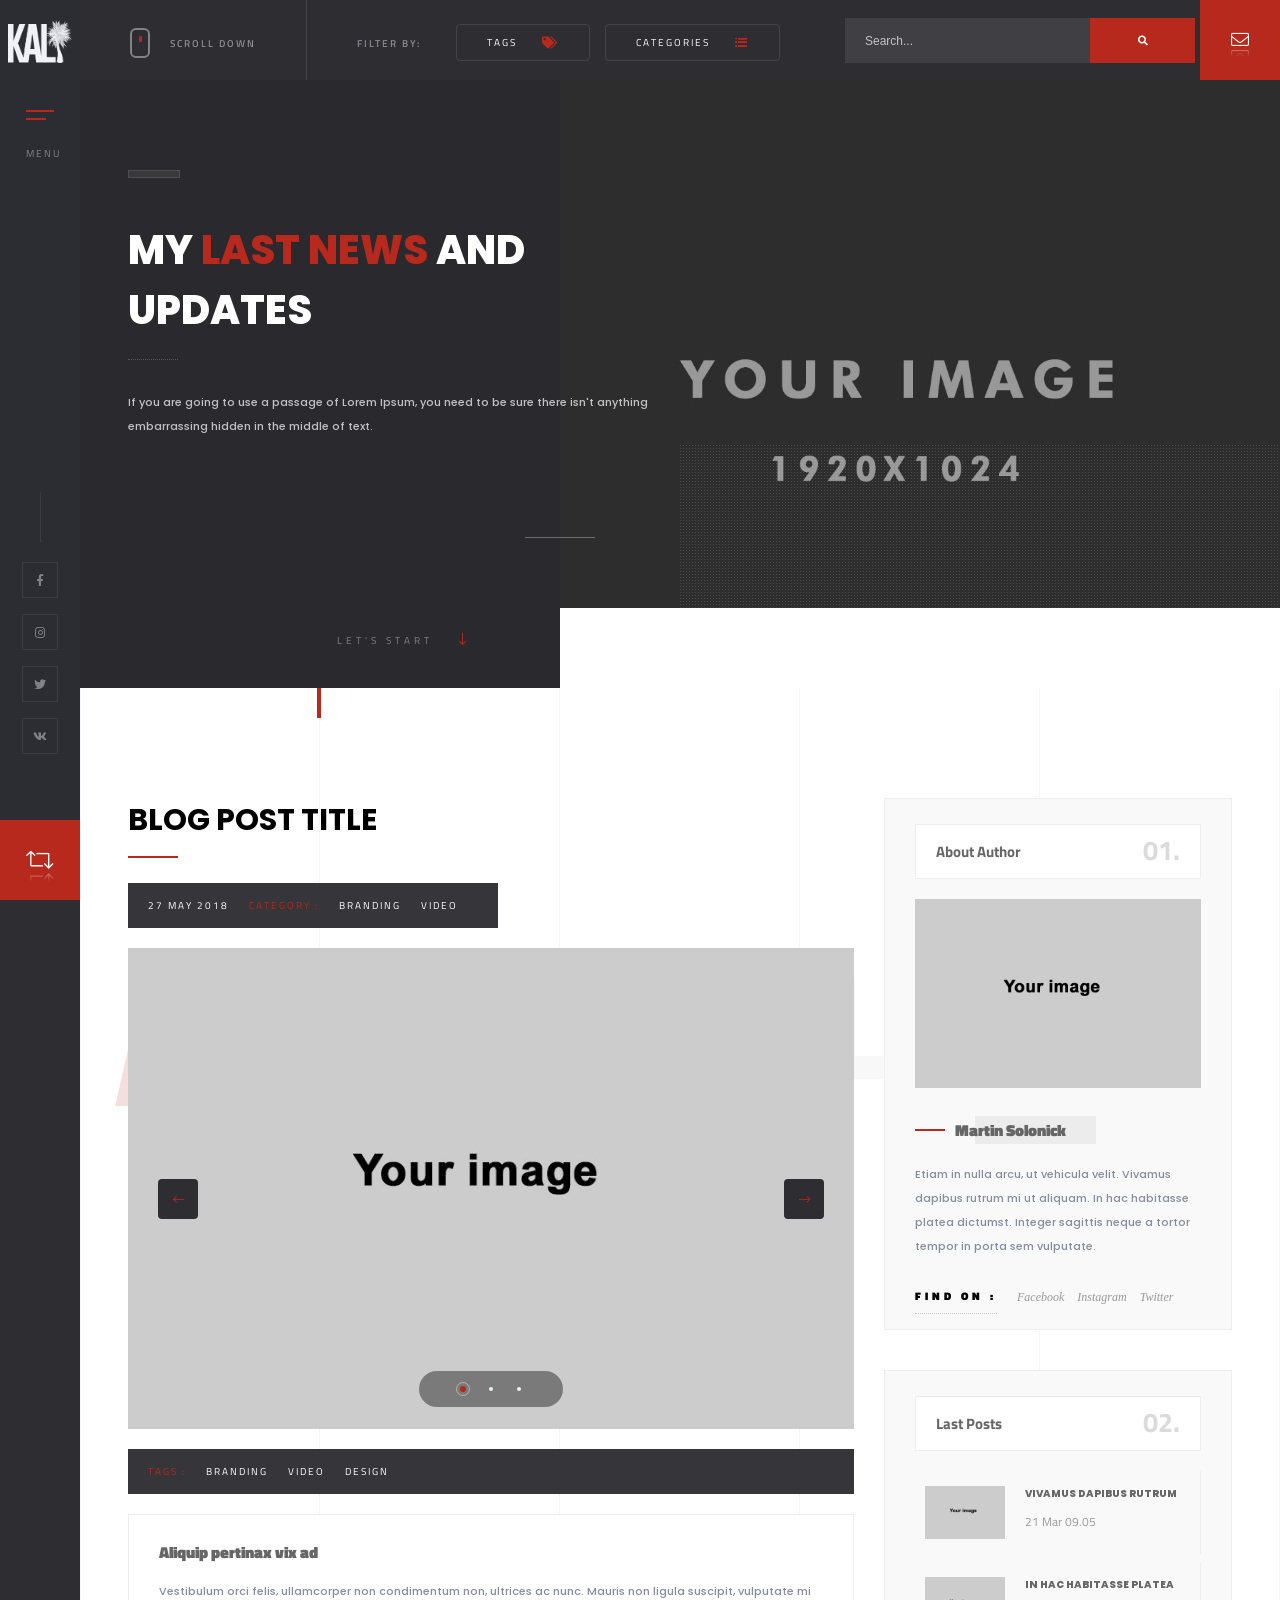
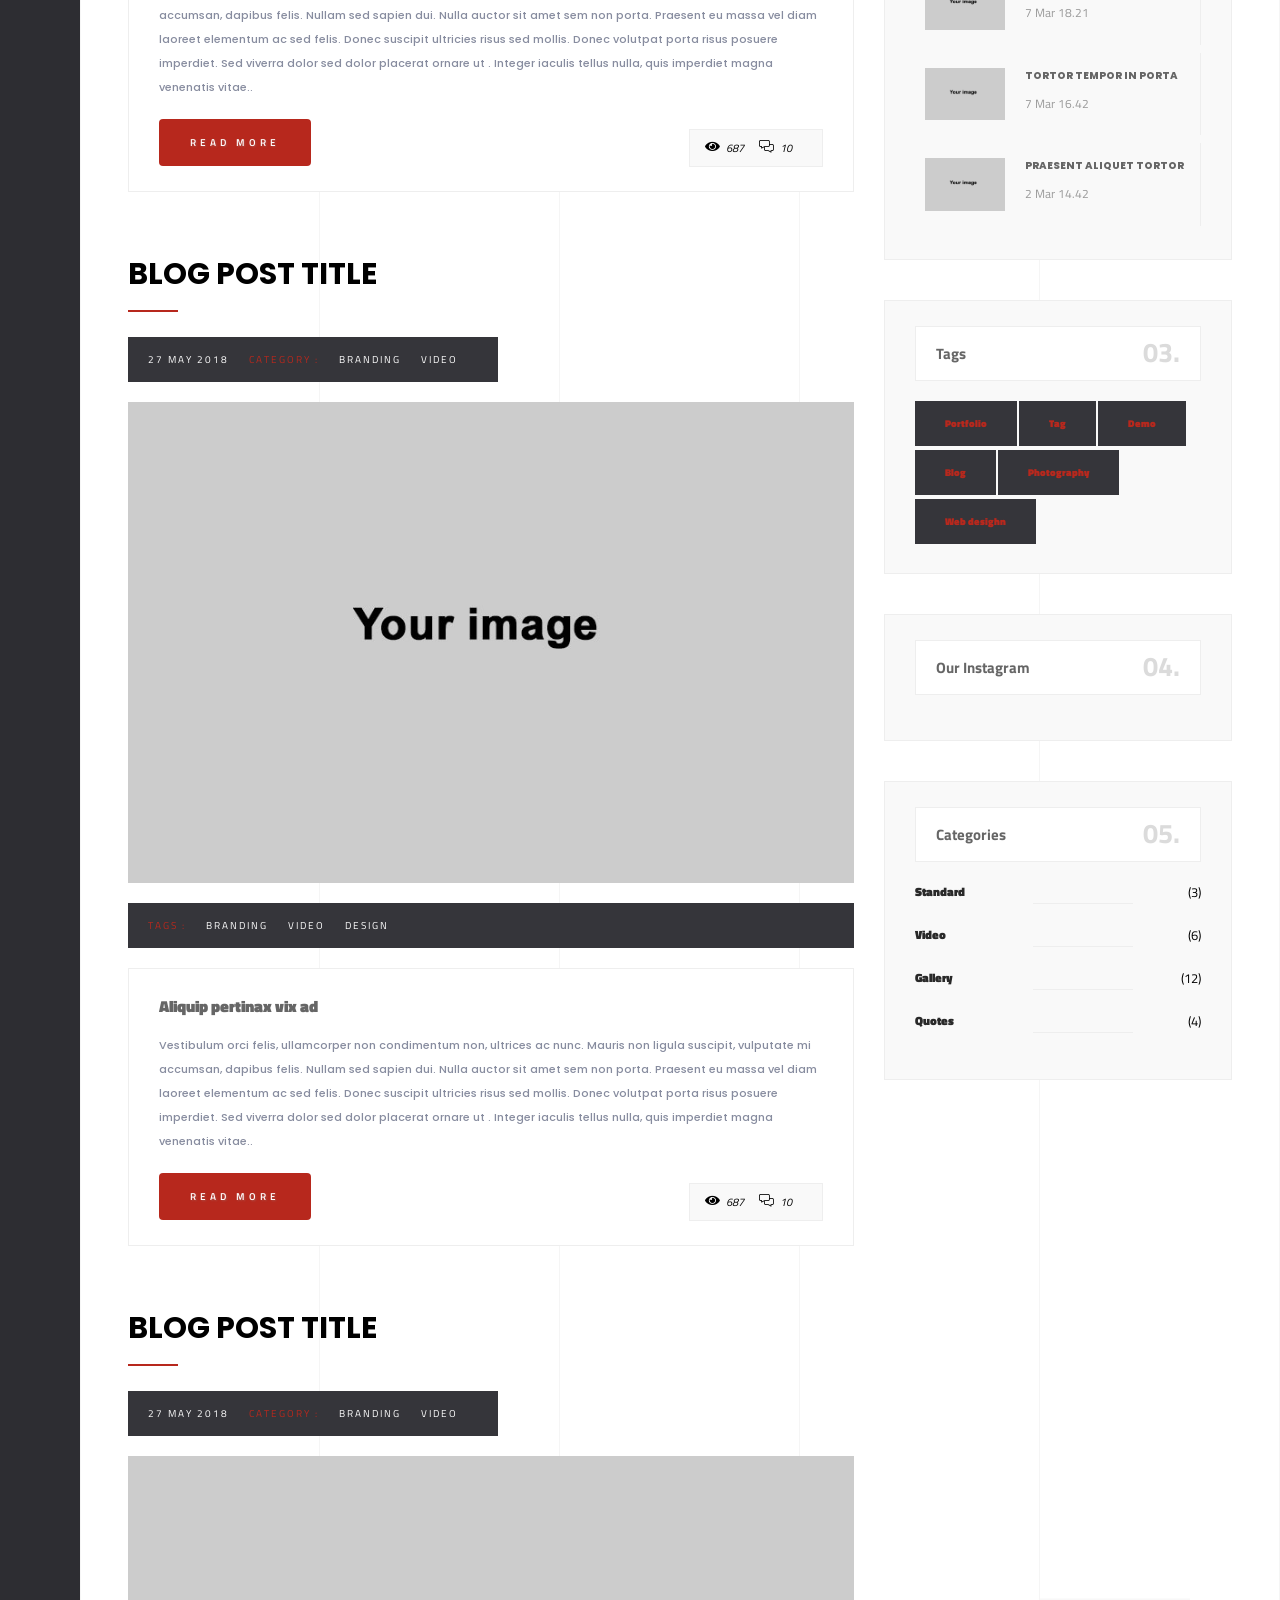
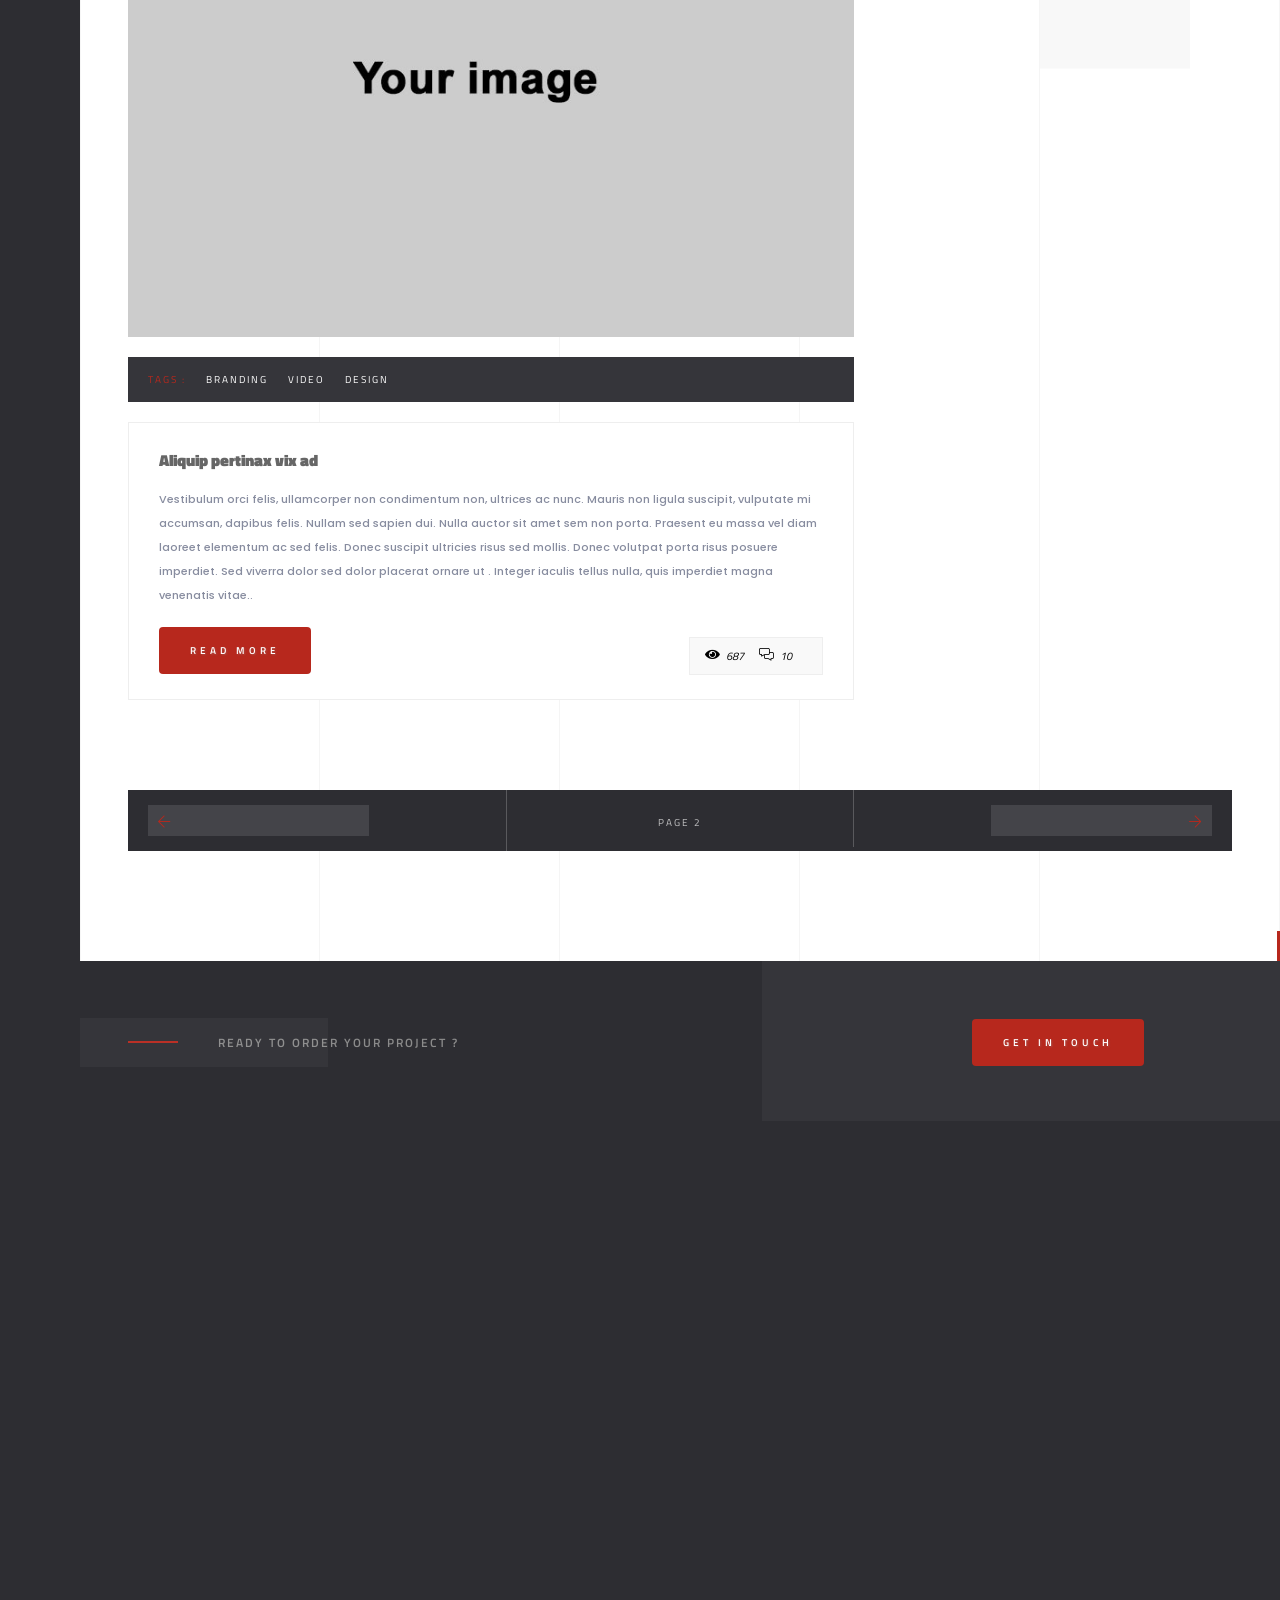
==== blog.html @ 2a806b7c "lets go" ====
<!DOCTYPE HTML>
<html lang="en">
    <head>
        <!--=============== basic  ===============-->
        <meta charset="UTF-8">
        <title>Solonick - Creative Responsive Personal Portfolio</title>
        <meta name="viewport" content="width=device-width, initial-scale=1.0, minimum-scale=1.0, maximum-scale=1.0, user-scalable=no">
        <meta name="robots" content="index, follow"/>
        <meta name="keywords" content=""/>
        <meta name="description" content=""/>
        <!--=============== css  ===============-->
        <link type="text/css" rel="stylesheet" href="css/reset.css">
        <link type="text/css" rel="stylesheet" href="css/plugins.css">
        <link type="text/css" rel="stylesheet" href="css/style.css">
        <link type="text/css" rel="stylesheet" href="css/color.css">
        <!--=============== favicons ===============-->
        <link rel="shortcut icon" href="images/favicon.ico">
    </head>
    <body>
        <!--loader-->
        <div class="loader-wrap">
            <div class="pin"></div>
        </div>
        <!--loader end-->
        <!-- Main  -->
        <div id="main">
            <!-- header-->
            <header class="main-header">
                <a class="logo-holder" href="index.html">
                <img src="images/logo.png"  alt="">
                </a>
                <!-- nav-button-wrap-->
                <div class="nav-button but-hol">
                    <span  class="nos"></span>
                    <span class="ncs"></span>
                    <span class="nbs"></span>
                    <div class="menu-button-text">Menu</div>
                </div>
                <!-- nav-button-wrap end-->
                <div class="header-social">
                    <ul >
                        <li><a href="#" target="_blank"><i class="fab fa-facebook-f"></i></a></li>
                        <li><a href="#" target="_blank"><i class="fab fa-instagram"></i></a></li>
                        <li><a href="#" target="_blank"><i class="fab fa-twitter"></i></a></li>
                        <li><a href="#" target="_blank"><i class="fab fa-vk"></i></a></li>
                    </ul>
                </div>
                <div class="show-share showshare">
                    <i class="fal fa-retweet"></i>
                    <span>Share This</span>
                </div>
            </header>
            <!--  header end -->
            <!--  navigation bar -->
            <div class="nav-overlay">
                <div class="tooltip color-bg">Close Menu</div>
            </div>
            <div class="nav-holder">
                <a class="header-logo" href="index.html"><img src="images/logo2.png" alt=""></a> 
                <div class="nav-title"><span>Menu</span></div>
                <div class="nav-inner-wrap">
                    <nav class="nav-inner sound-nav" id="menu">
                        <ul>
                            <li>
                                <a href="#">Home</a>
                                <!--level 2 -->
                                <ul>
                                    <li><a href="index.html">Half Slider</a></li>
                                    <li><a href="index2.html">Half Image</a></li>
                                    <li><a href="index3.html">Impulse Image</a></li>
                                    <li><a href="index4.html">Fullscreen  Image</a></li>
                                    <li><a href="index5.html">Fullscreen  Slider</a></li>
                                    <li><a href="index6.html">Slideshow</a></li>
                                    <li><a href="index7.html">Fullscreen Carousel</a></li>
                                    <li><a href="index8.html">Video</a></li>
                                </ul>
                                <!--level 2 end -->
                            </li>
                            <li>
                                <a href="#">Portfolio</a>
                                <!--level 2 -->
                                <ul>
                                    <li><a href="portfolio.html">Masonry</a></li>
                                    <li><a href="portfolio2.html">Masonry 2</a></li>
                                    <li><a href="portfolio3.html">Boxed</a></li>
                                    <li><a href="portfolio4.html">Boxed 2 </a></li>
                                    <li><a href="portfolio5.html">Parallax</a></li>
                                    <li><a href="portfolio6.html">Parallax dark</a></li>
                                    <li><a href="portfolio7.html">Music</a></li>
                                    <li><a href="portfolio8.html">List</a></li>
                                    <li>
                                        <a href="#">Single</a>
                                        <!--level 3 -->
                                        <ul>
                                            <li><a href="portfolio-single.html">Carousel</a></li>
                                            <li><a href="portfolio-single2.html">Carousel 2</a></li>
                                            <li><a href="portfolio-single3.html">Gallery</a></li>
                                            <li><a href="portfolio-single4.html">Gallery 2</a></li>
                                            <li><a href="portfolio-single5.html">Slider</a></li>
                                            <li><a href="portfolio-single6.html">Showcase</a></li>
                                            <li><a href="portfolio-single7.html">Fullscreen  Slider</a></li>
                                            <li><a href="portfolio-single8.html">Video</a></li>
                                            <li><a href="portfolio-single9.html">Music Album</a></li>
                                        </ul>
                                        <!--level 3 end -->
                                    </li>
                                </ul>
                                <!--level 2 end -->
                            </li>
                            <li><a href="services.html">Services</a></li>
                            <li><a href="contacts.html">Contacts</a></li>
                            <li><a href="blog.html" >Blog</a></li>
                            <li>
                                <a href="#">Pages</a>
                                <!--level 2 -->
                                <ul>
                                    <li><a href="services2.html">Services 2</a></li>
                                    <li><a href="blog-single.html">Blog single</a></li>
                                    <li><a href="team.html">Team</a></li>
                                    <li><a href="team-single.html">Team Single</a></li>
                                    <li><a href="coming-soon.html">Coming soon</a></li>
                                    <li><a href="404.html">404</a></li>
                                </ul>
                                <!--level 2 end -->
                            </li>
                        </ul>
                    </nav>
                </div>
            </div>
            <!--  navigation bar end -->
            <!--wrapper-->
            <div id="wrapper" class="single-page-wrap">
                <!-- Content-->
                <div class="content">
                    <!-- section-->
                    <section class="parallax-section dark-bg sec-half parallax-sec-half-right" data-scrollax-parent="true">
                        <div class="bg par-elem"  data-bg="images/bg/1.jpg" data-scrollax="properties: { translateY: '30%' }"></div>
                        <div class="overlay"></div>
                        <div class="pattern-bg"></div>
                        <div class="container">
                            <div class="section-title">
                                <h2>My  <span> Last news </span> and <br>Updates </h2>
                                <p> If you are going to use a passage of Lorem Ipsum, you need to be sure there isn't anything embarrassing hidden in the middle of text. </p>
                                <div class="horizonral-subtitle"><span>Journal</span></div>
                            </div>
                        <a href="#sec1" class="custom-scroll-link hero-start-link"><span>Let's Start</span> <i class="fal fa-long-arrow-down"></i></a>
                        </div>
                    </section>
                    <!-- section end-->
                    <div class="single-page-decor"></div>
                    <!-- single-page-fixed-row-->
                    <div class="single-page-fixed-row blog-single-page-fixed-row">
                        <div class="scroll-down-wrap">
                            <div class="mousey">
                                <div class="scroller"></div>
                            </div>
                            <span>Scroll Down</span>
                        </div>
                        <!-- filter  -->
                        <div class="blog-filters">
                            <span>Filter by: </span>
                            <!-- filter tag   -->
                            <div class="tag-filter blog-btn-filter">
                                <div class="blog-btn">Tags <i class="fa fa-tags" aria-hidden="true"></i></div>
                                <ul>
                                    <li><a href="#">Gallery</a></li>
                                    <li><a href="#">People</a></li>
                                    <li><a href="#">Nature</a></li>
                                    <li><a href="#">Comercial</a></li>
                                    <li><a href="#">Travel</a></li>
                                </ul>
                            </div>
                            <!-- filter tag end  -->
                            <!-- filter category    -->
                            <div class="category-filter blog-btn-filter">
                                <div class="blog-btn">Categories <i class="fa fa-list-ul" aria-hidden="true"></i></div>
                                <ul>
                                    <li><a href="#">Gallery</a></li>
                                    <li><a href="#">People</a></li>
                                    <li><a href="#">Nature</a></li>
                                    <li><a href="#">Comercial</a></li>
                                    <li><a href="#">Travel</a></li>
                                </ul>
                            </div>
                            <!-- filter category end  -->
                            <div class="blog-search">
                                <form action="#" class="searh-inner fl-wrap">
                                    <input name="se" id="se" type="text" class="search" placeholder="Search.." value="Search..." />
                                    <button class="search-submit color-bg" id="submit_btn"><i class="fa fa-search"></i> </button>
                                </form>
                            </div>
                        </div>
                        <!-- filter end    -->
                    </div>
                    <!-- single-page-fixed-row end-->
                    <!-- section --> 
                    <section data-scrollax-parent="true" id="sec1">
                        <div class="section-subtitle left-pos"  data-scrollax="properties: { translateY: '-250px' }" ><span>//</span>Journal</div>
                        <div class="container">
                            <!-- blog-container  -->
                            <div class="fl-wrap post-container">
                                <div class="row">
                                    <div class="col-md-8">
                                        <!-- post -->
                                        <div class="post fl-wrap fw-post">
                                            <h2><a href="blog-single.html"><span>Blog post title</span></a></h2>
                                            <div class="parallax-header"> <a href="#">27 may 2018</a><span>Category : </span><a href="#">Branding</a> <a href="#">Video</a> </div>
                                            <!-- blog media -->
                                            <div class="blog-media fl-wrap nomar-bottom">
                                                <div class="single-slider-wrap slider-carousel-wrap ">
                                                    <div class="single-slider cur_carousel-slider-container fl-wrap"  >
                                                        <div class="slick-slide-item"><img src="images/folio/1.jpg" alt=""></div>
                                                        <div class="slick-slide-item"><img src="images/folio/1.jpg" alt=""></div>
                                                        <div class="slick-slide-item"><img src="images/folio/1.jpg" alt=""></div>
                                                    </div>
                                                    <div class="sp-cont   sp-cont-prev"><i class="fal fa-long-arrow-left"></i></div>
                                                    <div class="sp-cont   sp-cont-next"><i class="fal fa-long-arrow-right"></i></div>
                                                </div>
                                            </div>
                                            <!-- blog media end -->
                                            <div class="parallax-header fl-wrap"><span>Tags : </span><a href="#">Branding</a> <a href="#">Video</a>  <a href="#">Design</a></div>
                                            <div class="blog-text fl-wrap">
                                                <div class="clearfix"></div>
                                                <h3><a href="blog-single.html" >Aliquip pertinax <strong>vix ad </strong></a></h3>
                                                <p>
                                                    Vestibulum orci felis, ullamcorper non condimentum non, ultrices ac nunc. Mauris non ligula suscipit, vulputate mi accumsan, dapibus felis. Nullam sed sapien dui. Nulla auctor sit amet sem non porta. Praesent eu massa vel diam laoreet elementum ac sed felis. Donec suscipit ultricies risus sed mollis. Donec volutpat porta risus posuere imperdiet. Sed viverra dolor sed dolor placerat ornare ut . Integer iaculis tellus nulla, quis imperdiet magna venenatis vitae..
                                                </p>
                                                <a href="blog-single.html" class="btn float-btn color-btn flat-btn">Read more </a>
                                                <ul class="post-counter">
                                                    <li><i class="fa fa-eye"></i><span>687</span></li>
                                                    <li><i class="fal fa-comments-alt"></i><span>10</span></li>
                                                </ul>
                                            </div>
                                        </div>
                                        <!-- post end-->
                                        <!-- post -->
                                        <div class="post fl-wrap fw-post">
                                            <h2><a href="blog-single.html"><span>Blog post title</span></a></h2>
                                            <div class="parallax-header"> <a href="#">27 may 2018</a><span>Category : </span><a href="#">Branding</a> <a href="#">Video</a> </div>
                                            <!-- blog media -->
                                            <div class="blog-media fl-wrap">
                                                <img src="images/folio/1.jpg" alt="">
                                            </div>
                                            <!-- blog media end -->
                                            <div class="parallax-header fl-wrap"><span>Tags : </span><a href="#">Branding</a> <a href="#">Video</a>  <a href="#">Design</a></div>
                                            <div class="blog-text fl-wrap">
                                                <div class="clearfix"></div>
                                                <h3><a href="blog-single.html" >Aliquip pertinax <strong>vix ad </strong></a></h3>
                                                <p>
                                                    Vestibulum orci felis, ullamcorper non condimentum non, ultrices ac nunc. Mauris non ligula suscipit, vulputate mi accumsan, dapibus felis. Nullam sed sapien dui. Nulla auctor sit amet sem non porta. Praesent eu massa vel diam laoreet elementum ac sed felis. Donec suscipit ultricies risus sed mollis. Donec volutpat porta risus posuere imperdiet. Sed viverra dolor sed dolor placerat ornare ut . Integer iaculis tellus nulla, quis imperdiet magna venenatis vitae..
                                                </p>
                                                <a href="blog-single.html" class="btn float-btn color-btn flat-btn">Read more </a>
                                                <ul class="post-counter">
                                                    <li><i class="fa fa-eye"></i><span>687</span></li>
                                                    <li><i class="fal fa-comments-alt"></i><span>10</span></li>
                                                </ul>
                                            </div>
                                        </div>
                                        <!-- post end-->                                      
                                        <!-- post -->
                                        <div class="post fl-wrap fw-post">
                                            <h2><a href="blog-single.html"><span>Blog post title</span></a></h2>
                                            <div class="parallax-header"> <a href="#">27 may 2018</a><span>Category : </span><a href="#">Branding</a> <a href="#">Video</a> </div>
                                            <!-- blog media -->
                                            <div class="blog-media fl-wrap">
                                                <img src="images/folio/1.jpg" alt="">
                                            </div>
                                            <!-- blog media end -->
                                            <div class="parallax-header fl-wrap"><span>Tags : </span><a href="#">Branding</a> <a href="#">Video</a>  <a href="#">Design</a></div>
                                            <div class="blog-text fl-wrap">
                                                <div class="clearfix"></div>
                                                <h3><a href="blog-single.html" >Aliquip pertinax <strong>vix ad </strong></a></h3>
                                                <p>
                                                    Vestibulum orci felis, ullamcorper non condimentum non, ultrices ac nunc. Mauris non ligula suscipit, vulputate mi accumsan, dapibus felis. Nullam sed sapien dui. Nulla auctor sit amet sem non porta. Praesent eu massa vel diam laoreet elementum ac sed felis. Donec suscipit ultricies risus sed mollis. Donec volutpat porta risus posuere imperdiet. Sed viverra dolor sed dolor placerat ornare ut . Integer iaculis tellus nulla, quis imperdiet magna venenatis vitae..
                                                </p>
                                                <a href="blog-single.html" class="btn float-btn color-btn flat-btn">Read more </a>
                                                <ul class="post-counter">
                                                    <li><i class="fa fa-eye"></i><span>687</span></li>
                                                    <li><i class="fal fa-comments-alt"></i><span>10</span></li>
                                                </ul>
                                            </div>
                                        </div>
                                        <!-- post end--> 
                                    </div>
                                    <!-- blog-sidebar  -->
                                    <div class="col-md-4">
                                        <div class="blog-sidebar fl-wrap fixed-bar">
                                            <!-- widget-wrap -->
                                            <div class="widget-wrap fl-wrap">
                                                <h4 class="widget-title"><span>01.</span> About Author</h4>
                                                <div class="widget-container fl-wrap">
                                                    <div class="about-widget fl-wrap">
                                                        <img src="images/avatar/7.jpg" alt="">
                                                        <h5><a href="#">Martin Solonick</a></h5>
                                                        <div class="clearfix"></div>
                                                        <p>Etiam in nulla arcu, ut vehicula velit. Vivamus dapibus rutrum mi ut aliquam. In hac habitasse platea dictumst. Integer sagittis neque a tortor tempor in porta sem vulputate.</p>
                                                        <div class="about-widget-social fl-wrap">
                                                            <span>Find on : </span>
                                                            <ul >
                                                                <li><a href="#" target="_blank">Facebook</a></li>
                                                                <li><a href="#" target="_blank">Instagram</a></li>
                                                                <li><a href="#" target="_blank">Twitter</a></li>
                                                            </ul>
                                                        </div>
                                                    </div>
                                                </div>
                                            </div>
                                            <!-- widget-wrap end  -->   
                                            <!-- widget-wrap -->
                                            <div class="widget-wrap fl-wrap">
                                                <h4 class="widget-title"><span>02.</span> Last Posts</h4>
                                                <div class="widget-container fl-wrap">
                                                    <div class="widget-posts fl-wrap">
                                                        <ul>
                                                            <li class="clearfix">
                                                                <a href="#"  class="widget-posts-img"><img src="images/folio/1.jpg" class="respimg" alt=""></a>
                                                                <div class="widget-posts-descr">
                                                                    <a href="#" title="">Vivamus dapibus rutrum</a>
                                                                    <span class="widget-posts-date"> 21 Mar 09.05 </span> 
                                                                </div>
                                                            </li>
                                                            <li class="clearfix">
                                                                <a href="#"  class="widget-posts-img"><img src="images/folio/1.jpg" class="respimg" alt=""></a>
                                                                <div class="widget-posts-descr">
                                                                    <a href="#" title=""> In hac habitasse platea</a>
                                                                    <span class="widget-posts-date"> 7 Mar 18.21 </span> 
                                                                </div>
                                                            </li>
                                                            <li class="clearfix">
                                                                <a href="#"  class="widget-posts-img"><img src="images/folio/1.jpg" class="respimg" alt=""></a>
                                                                <div class="widget-posts-descr">
                                                                    <a href="#" title="">Tortor tempor in porta</a>
                                                                    <span class="widget-posts-date"> 7 Mar 16.42 </span>
                                                                </div>
                                                            </li>
                                                            <li class="clearfix">
                                                                <a href="#"  class="widget-posts-img"><img src="images/folio/1.jpg" class="respimg" alt=""></a>
                                                                <div class="widget-posts-descr">
                                                                    <a href="#" title="">Praesent aliquet tortor</a>
                                                                    <span class="widget-posts-date"> 2 Mar 14.42 </span>
                                                                </div>
                                                            </li>
                                                        </ul>
                                                    </div>
                                                </div>
                                            </div>
                                            <!-- widget-wrap end  --> 
                                            <!-- widget-wrap -->
                                            <div class="widget-wrap fl-wrap">
                                                <h4 class="widget-title"><span>03.</span> Tags</h4>
                                                <div class="widget-container fl-wrap">
                                                    <ul class="tagcloud">
                                                        <li><a href='#' class="transition link">Portfolio</a></li>
                                                        <li><a href='#' class="transition link">Tag</a></li>
                                                        <li><a href='#' class="transition link">Demo</a></li>
                                                        <li><a href='#' class="transition link">Blog</a></li>
                                                        <li><a href='#' class="transition link">Photography</a></li>
                                                        <li><a href='#' class="transition link">Web desighn</a></li>
                                                    </ul>
                                                </div>
                                            </div>
                                            <!-- widget-wrap end  -->                                                 
                                            <!-- widget-wrap -->
                                            <div class="widget-wrap fl-wrap">
                                                <h4 class="widget-title"><span>04.</span>Our Instagram</h4>
                                                <div class="widget-container fl-wrap">
                                                    <div class='jr-insta-thumb' id="insta-content" data-instatoken="1414393985.1677ed0.3053e9985c39436d8c240ceb4b2000db">
                                                    </div>
                                                </div>
                                            </div>
                                            <!-- widget-wrap end  -->                                            
                                            <!-- widget-wrap -->
                                            <div class="widget-wrap fl-wrap">
                                                <h4 class="widget-title"><span>05.</span> Categories</h4>
                                                <div class="widget-container fl-wrap">
                                                    <ul class="cat-item">
                                                        <li><a href="#">Standard</a> <span>(3)</span></li>
                                                        <li><a href="#">Video</a> <span>(6) </span></li>
                                                        <li><a href="#">Gallery</a> <span>(12) </span></li>
                                                        <li><a href="#">Quotes</a> <span>(4)</span></li>
                                                    </ul>
                                                </div>
                                            </div>
                                            <!-- widget-wrap end  -->                                                                                                                                          
                                        </div>
                                    </div>
                                    <!-- blog-sidebar end -->
                                    <div class="limit-box fl-wrap"></div>
                                </div>
                                <!-- content-nav -->
                                <div class="content-nav">
                                    <ul>
                                        <li><a href="blog.html" class="ln"><i class="fal fa-arrow-left"></i><span class="tooltip">Prev - page 1</span></a></li>
                                        <li>
                                            <span class="cur-page"><span>Page 2</span></span>
                                        </li>
                                        <li><a href="blog.html" class="rn"><i class="fal fa-arrow-right"></i><span class="tooltip">Next - page 2 </span></a></li>
                                    </ul>
                                </div>
                                <!-- content-nav end-->     
                            </div>
                            <!-- blog-container end    -->
                        </div>
                        <div class="bg-parallax-module" data-position-top="50"  data-position-left="20" data-scrollax="properties: { translateY: '-250px' }"></div>
                        <div class="bg-parallax-module" data-position-top="40"  data-position-left="70" data-scrollax="properties: { translateY: '150px' }"></div>
                        <div class="bg-parallax-module" data-position-top="80"  data-position-left="80" data-scrollax="properties: { translateY: '350px' }"></div>
                        <div class="bg-parallax-module" data-position-top="95"  data-position-left="40" data-scrollax="properties: { translateY: '-550px' }"></div>
                        <div class="sec-lines"></div>
                    </section>
                    <!-- section end-->              
                    <!-- section-->
                    <section class="dark-bg2 small-padding order-wrap">
                        <div class="container">
                            <div class="row">
                                <div class="col-md-8">
                                    <h3>Ready To order Your Project ?</h3>
                                </div>
                                <div class="col-md-4"><a href="contscts.html" class="btn flat-btn color-btn">Get In Touch</a> </div>
                            </div>
                        </div>
                    </section>
                    <!-- section end-->
                </div>
                <!-- Content end -->
                <!-- footer-->
                <div class="height-emulator fl-wrap"></div>
                <footer class="main-footer fixed-footer">
                    <!--footer-inner--> 
                    <div class="footer-inner fl-wrap">
                        <div class="container">
                            <div class="partcile-dec" data-parcount="90"></div>
                            <div class="row">
                                <div class="col-md-2">
                                    <div class="footer-title fl-wrap">
                                        <span>Solonick</span>
                                    </div>
                                </div>
                                <div class="col-md-5">
                                    <div class="footer-header fl-wrap"><span>01.</span>Last Twitts</div>
                                    <div class="footer-box fl-wrap">
                                        <div class="twitter-swiper-container fl-wrap" id="twitts-container"></div>
                                        <a href="#" class="btn float-btn trsp-btn">Follow</a>
                                    </div>
                                </div>
                                <div class="col-md-5">
                                    <div class="footer-header fl-wrap"><span>02.</span> Subscribe / Contacts</div>
                                    <!-- footer-box--> 
                                    <div class="footer-box fl-wrap">
                                        <p>Want to be notified when we launch a new template or an udpate. Just sign up and we'll send you a notification by email.</p>
                                        <div class="subcribe-form fl-wrap">
                                            <form id="subscribe" class="fl-wrap">
                                                <input class="enteremail" name="email" id="subscribe-email" placeholder="email" spellcheck="false" type="text">
                                                <button type="submit" id="subscribe-button" class="subscribe-button"><i class="fal fa-paper-plane"></i> Send </button>
                                                <label for="subscribe-email" class="subscribe-message"></label>
                                            </form>
                                        </div>
                                        <!-- footer-contacts-->                    
                                        <div class="footer-contacts fl-wrap">
                                            <ul>
                                                <li><i class="fal fa-phone"></i><span>Phone :</span><a href="#">+489756412322</a></li>
                                                <li><i class="fal fa-envelope"></i><span>Email :</span><a href="#">yourmail@domain.com</a></li>
                                                <li><i class="fal fa-map-marker"></i><span>Address</span><a href="#">USA 27TH Brooklyn NY</a></li>
                                            </ul>
                                        </div>
                                        <!-- footer end -->                                        
                                        <!-- footer-socilal -->            
                                        <div class="footer-socilal fl-wrap">
                                            <ul >
                                                <li><a href="#" target="_blank"><i class="fab fa-facebook-f"></i></a></li>
                                                <li><a href="#" target="_blank"><i class="fab fa-instagram"></i></a></li>
                                                <li><a href="#" target="_blank"><i class="fab fa-twitter"></i></a></li>
                                                <li><a href="#" target="_blank"><i class="fab fa-vk"></i></a></li>
                                            </ul>
                                        </div>
                                        <!-- footer-socilal end -->       
                                    </div>
                                    <!-- footer-box end--> 
                                </div>
                            </div>
                        </div>
                    </div>
                    <!--footer-inne endr--> 
                    <!--subfooter--> 
                    <div class="subfooter fl-wrap">
                        <div class="container">
                            <!-- policy-box-->
                            <div class="policy-box">
                                <span>&#169; Solonick 2018  /  All rights reserved. </span>
                            </div>
                            <!-- policy-box end-->
                            <a href="#" class="to-top color-bg"><i class="fal fa-angle-up"></i><span></span></a>
                        </div>
                    </div>
                    <!--subfooter end--> 
                </footer>
                <!-- footer end-->
                <!-- contact-btn -->	
                <a class="contact-btn color-bg" href="contacts.html"><i class="fal fa-envelope"></i><span>Get in Touch</span></a>  
                <!-- contact-btn end -->	      
            </div>
            <!--   content end -->
            <!-- share-wrapper -->                       
            <div class="share-wrapper isShare">
                <div class="share-title"><span>Share</span></div>
                <div class="close-share soa"><span>Close</span><i class="fal fa-times"></i></div>
                <div class="share-inner soa">
                    <div class="share-container"></div>
                </div>
            </div>
            <!-- share-wrapper end -->	
        </div>
        <!-- Main end -->
        <!--=============== scripts  ===============-->
        <script type="text/javascript" src="js/jquery.min.js"></script>
        <script type="text/javascript" src="js/plugins.js"></script>
        <script type="text/javascript" src="js/scripts.js"></script>
    </body>
</html>
---- css/style.css ----
@charset "utf-8";

/*======================================
 [ -Main Stylesheet-
  Theme: Solonick
  Version: 1.0
  Last change: 10/04/2018 ]
++ Fonts ++
++ General Style ++
++ Loader++
++ Header ++
++ Navigation ++
++ Footer ++
++ Section ++
++ Portfolio ++
++ Contacts ++
++ Blog ++
++ 404 ++
++ Responsive ++

 
/*-------------Fonts---------------------------------------*/

@import url('https://fonts.googleapis.com/css?family=Montserrat:400,500,600,700,800,900|Poppins:400,500,600,700,800,900|Titillium+Web:400,600,700&subset=cyrillic,cyrillic-ext,devanagari,latin-ext,vietnamese');

/*-------------General Style---------------------------------------*/

html {
    overflow-x: hidden !important;
    height: 100%;
}

body {
    margin: 0;
    padding: 0;
    font-weight: 400;
    font-size: 13px;
    height: 100%;
    text-align: center;
    background: #2D2D32;
    color: #000;
    font-family: 'Titillium Web', sans-serif;
}

@-o-viewport {
    width: device-width;
}

@-ms-viewport {
    width: device-width;
}

@viewport {
    width: device-width;
}


/* ---------Page preload--------------------------------------*/

.loader-wrap {
    position: fixed;
    width: 100%;
    height: 100%;
    z-index: 200;
    background: #2A2A2E;
    top: 0;
    overflow: hidden;
    left: 0;
    -webkit-transform: translate3d(0, 0, 0);
}

.pin {
    position: absolute;
    top: 50%;
    left: 30%;
    margin-left: 50px;
    width: 200px;
    height: 40px;
    text-transform: uppercase;
    letter-spacing: 10px;
    font-size: 12px;
    font-weight: 400;
    margin-top: -20px;
    color: rgba(255, 255, 255, 0.31);
    font-family: 'Poppins', sans-serif;
    text-align: left;
}

.pin:after {
    content: "Solonick : ";
    position: absolute;
    left: -100%;
    color: rgba(255, 255, 255, 0.51);
}

.pin:before {
    content: "Loading";
    position: absolute;
    overflow: hidden;
    max-width: 0;
    text-align: left;
    animation: pinanim 2.2s ease-out infinite;
}

@keyframes pinanim {
    0% {
        max-width: 0;
    }
    100% {
        max-width: 100%;
    }
}

@keyframes pinanim {
    0% {
        max-width: 0;
    }
    100% {
        max-width: 100%;
    }
}


/*--------------Typography--------------------------------------*/

p {
    font-size: 11px;
    line-height: 24px;
    padding-bottom: 10px;
    font-weight: 500;
    color: #878C9F;
    font-family: 'Poppins', sans-serif;
}

blockquote {
    float: left;
    padding: 10px 20px;
    margin: 0 0 20px;
    font-size: 17.5px;
    border-left: 15px solid #eee;
    position: relative;
}

blockquote:before {
    font-family: Font Awesome\ 5 Pro;
    content: "\f10e";
    position: absolute;
    color: #ccc;
    bottom: 3px;
    font-size: 43px;
    right: 6px;
    opacity: 0.4
}

blockquote p {
    font-family: Georgia, "Times New Roman", Times, serif;
    font-style: italic;
    color: #666;
}

.bold-title {
    margin: 15px 0;
    font-size: 24px;
    text-align: left;
    font-weight: 600;
}


/*--------------General--------------------------------------*/

#main {
    height: 100%;
    width: 100%;
    position: absolute;
    top: 0;
    left: 0;
    z-index: 2;
    opacity: 0;
}

.fl-wrap {
    float: left;
    width: 100%;
    position: relative;
}

.hero-section {
    padding: 250px 0 450px;
}

.content {
    float: left;
    width: 100%;
    position: relative;
    padding-left: 80px;
    z-index: 5;
}

.content.full-height {
    z-index: 6;
}

.container {
    max-width: 1224px;
    width: 92%;
    margin: 0 auto;
    position: relative;
    z-index: 5;
}

#wrapper {
    position: absolute;
    top: 0;
    left: 0;
    right: 0;
    bottom: 0;
    z-index: 3;
}

.single-page-wrap {
    padding-top: 80px;
}

.single-page-decor {
    position: fixed;
    top: 0;
    left: 80px;
    right: 0;
    height: 80px;
    z-index: 14;
    background: #2D2D32;
    -webkit-transform: translate3d(0, 0, 0);
}

.single-page-fixed-row {
    position: fixed;
    top: 0;
    left: 80px;
    right: 0;
    height: 80px;
    z-index: 14;
    -webkit-transform: translate3d(0, 0, 0);
}

.single-page-fixed-row-link {
    float: left;
    margin-left: 50px;
    text-align: left;
    top: 32px;
}

.single-page-fixed-row-link i {
    padding-right: 20px;
}

.single-page-fixed-row-link span {
    font-weight: 600;
    text-transform: uppercase;
    font-size: 10px;
    letter-spacing: 2px;
    color: #8B8B8B;
    position: relative;
}

.single-page-fixed-row-link span:before {
    content: '';
    position: absolute;
    left: 70%;
    right: -80px;
    top: -12px;
    bottom: -12px;
    background: rgba(255, 255, 255, 0.081);
    -webkit-transition: all 0.2s ease-in-out;
    transition: all 0.2s ease-in-out;
}

.single-page-fixed-row-link:hover span:before {
    left: 20%;
}

.respimg {
    width: 100%;
    height: auto;
}

.bg {
    position: absolute;
    top: 0;
    left: 0;
    width: 100%;
    height: 100%;
    z-index: 1;
    background-size: cover;
    background-attachment: scroll;
    background-position: center;
    background-repeat: repeat;
    background-origin: content-box;
}

.overlay {
    position: absolute;
    top: 0;
    left: 0;
    width: 100%;
    height: 100%;
    background: #000;
    opacity: 0.4;
    z-index: 3;
}


/* ------header------------------------------------------------------------ */

.main-header {
    position: fixed;
    top: 0;
    left: 0;
    width: 80px;
    height: 100%;
    z-index: 100;
    -webkit-transform: translate3d(0, 0, 0);
}

.main-header:before {
    content: '';
    position: absolute;
    top: 0;
    left: 0;
    width: 100%;
    height: 100%;
    background: #2C2D32;
    opacity: 0.6;
}

.logo-holder {
    float: left;
    width: 80px;
    height: 80px;
    line-height: 80px;
}

.logo-holder img {
    width: 4rem;
    height: auto;
}

.nav-button {
    width: 28px;
    height: 50px;
    display: inline-block;
    cursor: pointer;
    position: relative;
    margin-top: 30px;
}

.nav-button span {
    width: 100%;
    float: left;
    margin-bottom: 6px;
    height: 2px;
    background: #fff;
    position: relative;
    -webkit-transition: all 0.2s ease-in-out;
    transition: all 0.2s ease-in-out;
}

.nav-button .ncs {
    width: 70%;
}

.nav-button .nbs,
.nav-button.cmenu:hover .nbs {
    width: 0;
}

.nav-button:hover .ncs,
.nav-button:hover .nbs {
    width: 100%;
}

.nav-button.cmenu .nos {
    -webkit-transform: rotate(-45deg);
    -moz-transform: rotate(-45deg);
    -o-transform: rotate(-45deg);
    -ms-transform: rotate(-45deg);
    transform: rotate(-45deg);
    margin-bottom: 0;
    top: 8.5px;
}

.nav-button.cmenu .ncs {
    -webkit-transform: rotate(45deg);
    -moz-transform: rotate(45deg);
    -o-transform: rotate(45deg);
    -ms-transform: rotate(45deg);
    transform: rotate(45deg);
    margin-bottom: 0;
    top: 6px;
    width: 100%;
}

.nav-button:hover .menu-button-text {
    color: #fff;
}

.menu-button-text {
    position: absolute;
    left: 0;
    width: 100%;
    bottom: -1px;
    color: rgba(255, 255, 255, 0.41);
    font-size: 10px;
    font-weight: 400;
    text-transform: uppercase;
    letter-spacing: 2px;
}

.nav-button.cmenu .menu-button-text {
    margin-top: 16px;
}

.header-social {
    position: absolute;
    bottom: 130px;
    width: 100%;
    left: 0;
}

.header-social:before {
    content: '';
    position: absolute;
    top: -70px;
    width: 1px;
    height: 50px;
    left: 50%;
    background: rgba(255, 255, 255, 0.08);
}

.header-social li {
    float: left;
    width: 100%;
    margin-bottom: 16px;
}

.header-social li a {
    display: inline-block;
    width: 36px;
    height: 36px;
    line-height: 36px;
    color: rgba(255, 255, 255, 0.41);
    font-size: 12px;
    border: 1px solid rgba(255, 255, 255, 0.08);
    -webkit-transition: all 300ms linear;
    transition: all 300ms linear;
}

.header-social li a:hover {
    border-radius: 100%;
    color: #fff;
}

.contact-btn {
    position: fixed;
    top: 0;
    right: 0;
    font-size: 18px;
    color: #fff;
    width: 80px;
    text-align: center;
    z-index: 52;
    cursor: pointer;
    height: 80px;
    line-height: 80px;
    -webkit-transform: translate3d(0, 0, 0);
}


/*------ navigation  ------------------------------------------------*/

.header-logo {
    float: left;
    position: absolute;
    top: 110px;
    left: 170px;
}

.header-logo:before {
    content: '';
    position: absolute;
    right: -100px;
    left: 90px;
    top: -10px;
    bottom: -13px;
    background: rgba(255, 255, 255, 0.031);
    z-index: -1;
    -webkit-transition: all 300ms linear;
    transition: all 300ms linear;
}

.header-logo:hover:before {
    left: calc(100% + 100px);
}

.header-logo img {
    height: 30px;
    width: auto;
}

.nav-holder {
    position: fixed;
    top: 0;
    left: -1064px;
    bottom: 0;
    z-index: 99;
    width: 600px;
    background: #252425;
    overflow: auto;
    padding: 35px 30px 35px 160px;
    opacity: 0;
    -webkit-transform: translate3d(0, 0, 0);
}

.nav-holder:after {
    content: '';
    position: absolute;
    right: 0;
    bottom: 0;
    width: 60%;
    height: 100px;
    background: rgba(255, 255, 255, 0.031);
    z-index: -1;
}

.nav-title {
    position: absolute;
    bottom: 0;
    left: 120px;
    z-index: 2;
    right: 0;
}

.nav-title span {
    float: left;
    position: relative;
    opacity: 0.2;
    top: 150px;
    min-height: 200px;
    text-transform: uppercase;
    font-weight: bold;
    font-size: 94px;
    color: #fff;
    letter-spacing: 4px;
    -webkit-transform: rotate(-90deg);
    -moz-transform: rotate(-90deg);
    -o-transform: rotate(-90deg);
    -ms-transform: rotate(-90deg);
    transform: rotate(-90deg);
    -webkit-transform-origin: left top;
    -ms-transform-origin: left top;
    -moz-transform-origin: left top;
    -o-transform-origin: left top;
    transform-origin: left top;
}

.nav-inner-wrap {
    float: left;
    width: 350px;
    position: relative;
    z-index: 10;
    top: 180px;
}

.nav-overlay {
    position: fixed;
    top: 0;
    left: 0;
    bottom: 0;
    z-index: 98;
    width: 100%;
    background: rgba(37, 36, 37, 0.71);
    cursor: none;
    display: none;
    -webkit-transform: translate3d(0, 0, 0);
}

.nav-overlay .tooltip {
    width: 150px;
    height: 50px;
    line-height: 50px;
    font-weight: 600;
    color: #fff;
    text-transform: uppercase;
    letter-spacing: 2px;
    z-index: 100;
    font-size: 10px;
    display: none;
}

.nav-overlay:hover .tooltip {
    display: block;
    position: fixed;
    overflow: hidden;
}

nav.nav-inner {
    float: left;
    overflow: hidden;
    width: 100%;
    position: relative;
    background: #252425;
    z-index: 20;
}

.sliding-menu ul {
    margin: 0;
    float: left;
    width: 100%;
    overflow: hidden;
}

.sliding-menu li {
    margin: 0;
    position: relative;
    float: left;
    width: 100%;
}

.sliding-menu a {
    float: left;
    width: 100%;
    padding: 0 10px;
    height: 40px;
    line-height: 40px;
    position: relative;
    font-weight: 600;
    font-size: 12px;
    text-align: left;
    color: #fff;
    text-transform: uppercase;
    letter-spacing: 3px;
}

.sliding-menu a:after {
    content: '';
    position: absolute;
    top: 0;
    left: -10px;
    width: 0;
    -webkit-transition: all 300ms linear;
    transition: all 300ms linear;
    height: 100%;
    background: rgba(255, 255, 255, 0.071);
}

.sliding-menu a:hover:after {
    width: 100%;
}

.sliding-menu a i {
    float: left;
    width: 35px;
    color: #74829C;
    position: relative;
    top: 3px;
}

.sliding-menu a.back:before {
    font-family: Font Awesome\ 5 Pro;
    content: '\f104';
    color: #fff;
}

.submen-dec:before {
    font-family: Font Awesome\ 5 Pro;
    content: '\f105';
    position: absolute;
    right: 25px;
    width: 10px;
    height: 10px;
    top: 14px;
    z-index: 20;
}

.subcribe-form {
    margin-top: 28px;
}

.subcribe-form input.enteremail {
    float: left;
    width: 65%;
    border: none;
    background: rgba(255, 255, 255, 0.11);
    padding: 15px 20px;
    position: relative;
    z-index: 1;
    color: #fff;
}

.subcribe-form input.enteremail::-webkit-input-placeholder {
    color: #fff;
    font-weight: 400;
    font-size: 12px;
}

.subcribe-form .subscribe-button {
    position: absolute;
    top: 0;
    right: 0;
    width: 35%;
    z-index: 2;
    padding: 15px 0;
    color: #fff;
    border-top-right-radius: 4px;
    border-bottom-right-radius: 4px;
    border: none;
    cursor: pointer;
}

.subcribe-form .subscribe-button i {
    padding-right: 10px;
}

.subscribe-message {
    margin-top: 10px;
    text-align: left;
    color: #fff;
    float: left;
    width: 100%;
}

.nav-footer {
    margin-top: 40px;
    padding-top: 30px;
    border-top: 1px dotted rgba(255, 255, 255, 0.09);
}

.scroll-nav-wrap {
    position: absolute;
    bottom: 0;
    height: 80px;
    left: 80px;
    right: 0;
    background: #2D2D32;
    z-index: 5;
    width: 100%;
}

.scroll-nav {
    float: left;
    padding: 23px 40px 0;
    height: 100%;
    border-right: 1px solid rgba(255, 255, 255, 0.11);
    background: #2A2A2E;
}

.scroll-nav li {
    float: left;
    margin-right: 10px;
}

.scroll-nav li a {
    float: left;
    padding: 13px 35px;
    color: #8B8B8B;
    font-weight: 600;
    font-size: 10px;
    text-transform: uppercase;
    letter-spacing: 2px;
    position: relative;
    -webkit-transition: all 300ms linear;
    transition: all 300ms linear;
}

.scroll-nav li a:after,
.scroll-nav li a:before,
.fsp-filter .gallery-filters a:before,
.fsp-filter .gallery-filters a:after {
    content: '';
    position: absolute;
    top: 50%;
    left: 0;
    width: 15px;
    height: 2px;
    margin-top: -1px;
}

.scroll-nav li a:before,
.fsp-filter .gallery-filters a:before {
    background: rgba(255, 255, 255, 0.091);
    z-index: 1;
}

.scroll-nav li a:after,
.fsp-filter .gallery-filters a:after {
    width: 0;
    z-index: 2;
    -webkit-transition: all 300ms linear;
    transition: all 300ms linear;
}

.scroll-nav a.act-scrlink:after,
.fsp-filter .gallery-filters a.gallery-filter-active:after {
    width: 15px;
}

.full-height {
    height: 100%;
}


/* ------footer------------------------------------------------------------ */

.main-footer {
    position: fixed;
    background: #2A2A2E;
    z-index: 2;
    left: 80px;
    bottom: 0;
    right: 0;
    z-index: 2;
    overflow: hidden;
    -webkit-transform: translate3d(0, 0, 0);
}

.height-emulator {
    z-index: 1;
}

.footer-inner {
    z-index: 3;
    padding: 110px 0 70px;
}

.partcile-dec {
    position: absolute;
    top: 0;
    left: -20%;
    width: 140%;
    height: 100%;
    z-index: -1;
}

.subfooter {
    background: #2D2D32;
    height: 80px;
    z-index: 3;
    padding: 0 90px;
}

.policy-box {
    color: rgba(255, 255, 255, 0.71);
    float: left;
    padding-top: 36px;
    font-family: 'Poppins', sans-serif;
    text-transform: uppercase;
    font-weight: 500;
    font-size: 10px;
    letter-spacing: 2px;
}

.to-top {
    position: absolute;
    top: -45px;
    right: 0;
    width: 40px;
    height: 90px;
    color: #fff;
    overflow: hidden;
    font-size: 24px;
    border: 1px solid rgba(255, 255, 255, 0.08);
    background: #2A2A2E;
}

.to-top-letter {
    position: relative;
    float: left;
    width: 100%;
    height: 30px;
    left: -40px;
    line-height: 10px;
    font-size: 11px;
    color: #292929;
    text-transform: uppercase;
    font-weight: 700;
    -webkit-transition: all .2s ease-in-out;
    transition: all .2s ease-in-out;
}

.to-top-letter:first-child {
    padding-top: 22px;
    -webkit-transition-delay: 0.4s;
    transition-delay: 0.4s;
}

.to-top-letter:nth-child(2) {
    padding-top: 10px;
    -webkit-transition-delay: 0.3s;
    transition-delay: 0.3s;
}

.to-top-letter:nth-child(3) {
    -webkit-transition-delay: 0.2s;
    transition-delay: 0.2s;
}

.to-top i {
    position: absolute;
    width: 100%;
    height: 100%;
    left: 0;
    z-index: 2;
    top: 0;
    line-height: 90px;
    -webkit-transition: all .2s ease-in-out;
    transition: all .2s ease-in-out;
}

.to-top:hover i {
    left: -40px;
}

.to-top:hover .to-top-letter {
    left: 0;
}

.footer-socilal {
    margin-top: 30px;
}

.footer-socilal li,
.order-wrap li {
    float: left;
    position: relative;
    margin-right: 20px;
}

.footer-socilal li a,
.order-wrap li a {
    float: left;
    width: 36px;
    height: 36px;
    line-height: 36px;
    color: rgba(255, 255, 255, 0.41);
    font-size: 12px;
    border: 1px solid rgba(255, 255, 255, 0.08);
    -webkit-transition: all 200ms linear;
    transition: all 200ms linear;
}

.footer-socilal li a:hover,
.order-wrap li a:hover {
    border-radius: 100%;
    color: #fff;
}

.footer-box p {
    text-align: left;
    color: rgba(255, 255, 255, 0.71);
    font-weight: 400;
}

.footer-header {
    text-align: left;
    color: #fff;
    font-size: 12px;
    font-weight: 600;
    margin-bottom: 20px;
    padding-bottom: 20px;
    text-transform: uppercase;
    letter-spacing: 2px;
    border-bottom: 1px dotted rgba(255, 255, 255, 0.11);
}

.footer-header span {
    padding-right: 10px;
}

.footer-contacts {
    margin-top: 20px;
    padding-top: 20px;
    border-top: 1px dotted rgba(255, 255, 255, 0.11);
}

.footer-contacts li {
    float: left;
    width: 100%;
    padding: 8px 0;
    text-transform: uppercase;
    letter-spacing: 2px;
    font-size: 11px;
    font-weight: 600;
}

.footer-contacts li a {
    float: left;
    text-align: left;
    color: #fff;
}

.footer-contacts li span {
    float: left;
    text-align: left;
    color: #999;
    padding-right: 12px;
}

.footer-contacts li:hover span {
    color: #fff;
}

.footer-contacts li i {
    float: left;
    padding-right: 12px;
    position: relative;
    top: 2px;
}

.footer-title span {
    position: absolute;
    left: -120px;
    opacity: 0.2;
    margin-top: 66%;
    text-transform: uppercase;
    font-weight: 900;
    font-size: 64px;
    letter-spacing: 6px;
    -webkit-transform: rotate(-90deg);
    -moz-transform: rotate(-90deg);
    -o-transform: rotate(-90deg);
    -ms-transform: rotate(-90deg);
    transform: rotate(-90deg);
    color: #fff;
}

.footer-title span:before {
    content: "";
    position: absolute;
    bottom: -20px;
    left: 50%;
    width: 100px;
    height: 1px;
    background: #fff;
    margin-left: -50px;
}

#twitts-container img,
p.interact,
#twitts-container div.user {
    display: none;
}

#twitts-container {
    text-align: left;
}

#twitts-container a {
    color: #fff;
}

#twitts-container p.tweet {
    font-size: 11px;
    color: rgba(255, 255, 255, 0.71);
    float: left;
    padding: 10px 18px;
    background: rgba(255, 255, 255, 0.031);
    border-radius: 4px;
    overflow: hidden;
    font-weight: 400;
    margin-bottom: 10px;
    box-shadow: 0px 0px 28px 1px rgba(51, 51, 51, 0.41);
}

#twitts-container ul li:hover p.tweet {
    background: rgba(255, 255, 255, 0.071);
}

#twitts-container ul li {
    float: left;
    width: 100%;
    margin-bottom: 15px;
    position: relative;
    padding-left: 12px;
    border-bottom: 1px dotted rgba(255, 255, 255, 0.151);
}

#twitts-container ul li:before {
    font-family: Font Awesome\ 5 Pro;
    content: '\f142';
    position: absolute;
    top: 45%;
    left: 0;
    height: 20px;
    margin-top: -20px;
    z-index: 1;
    font-size: 16px;
    font-weight: 300;
}

#twitts-container .timePosted a {
    color: rgba(255, 255, 255, 0.51);
    position: relative;
    float: left;
    margin-bottom: 10px;
    padding-left: 24px;
    font-weight: 500;
    font-size: 11px;
}

#twitts-container .timePosted a:hover {
    color: #fff;
}

#twitts-container .timePosted a:before {
    font-family: Font Awesome\ 5 Pro;
    content: "\f017";
    position: absolute;
    top: 0;
    left: 0;
    font-weight: 300;
    opacity: 1;
    font-size: 14px;
}

#twitts-container .timePosted a:after {
    top: -10px;
    left: 22px;
    border: solid transparent;
    content: " ";
    height: 0;
    width: 0;
    position: absolute;
    pointer-events: none;
}

#twitts-container .timePosted a:after {
    border-color: transparent;
    border-top-color: rgba(255, 255, 255, 0.041);
    border-width: 7px;
    margin-left: 7px;
}

.follow-twiit-button {
    position: absolute;
    width: 36px;
    height: 36px;
    background: rgba(255, 255, 255, 0.91);
    line-height: 36px;
    border-radius: 100%;
    z-index: 20;
    bottom: 40px;
    right: -15px;
    font-size: 12px;
    box-shadow: 0px 0px 0px 4px rgba(255, 255, 255, 0.1);
}

.follow-twiit-button span {
    position: absolute;
    right: 0;
    background: #fff;
    line-height: 0;
    padding: 16px 0;
    min-width: 150px;
    border-radius: 6px;
    color: #fff;
    visibility: hidden;
    opacity: 0;
    top: -30px;
    box-shadow: 0px 6px 15px -2px rgba(56, 137, 253, 0.81);
    -webkit-transition: all 300ms linear;
    transition: all 300ms linear;
}

.follow-twiit-button:hover span {
    opacity: 1;
    top: -40px;
    visibility: visible;
}


/*------Button ------------------------------------------------*/

.btn {
    padding: 15px 30px;
    position: relative;
    margin-top: 10px;
    font-size: 10px;
    font-weight: 600;
    letter-spacing: 4px;
    -webkit-transition: all 200ms linear;
    transition: all 200ms linear;
    text-transform: uppercase;
    border-radius: 4px;
    text-shadow: 1px 1px 2px rgba(150, 150, 150, 0.36);
}

.trsp-btn {
    border: 1px solid rgba(255, 255, 255, 0.09);
    color: #fff;
}

.trsp-btn:before,
.flat-btn:before {
    background: rgba(255, 255, 255, 0.29);
}

.flat-btn {
    border: 1px solid #000;
    color: #fff;
    background: #292929;
}

.float-btn {
    float: left;
}

.color-btn {
    color: #fff;
    border-color: transparent
}

.btn.color-btn:before {
    background: #fff;
}

.btn:before {
    content: '';
    position: absolute;
    top: 50%;
    left: 20px;
    height: 1px;
    width: 0;
    -webkit-transition: all 200ms linear;
    -moz-transition: all 200ms linear;
    -o-transition: all 200ms linear;
    -ms-transition: all 200ms linear;
    transition: all 200ms linear;
}

.btn:hover:before {
    width: 30px;
}

.btn:hover {
    padding-left: 60px;
}

.mar-top {
    margin-top: 50px;
}

.mar-top-sm {
    margin-top: 20px;
}

.mar-bottom {
    margin-bottom: 50px;
}


/*--------------hero--------------------------------------*/

.impulse-wrap {
    position: absolute;
    top: 0;
    left: 0;
    width: 100%;
    height: 100%;
    z-index: 4;
    -webkit-perspective: 1000;
}

.impulse-wrap .section-entry {
    -webkit-transform: translateZ(40px);
    transform: translateZ(40px);
}

.mm-parallax {
    position: absolute;
    top: 0;
    left: 0;
    right: 0;
    bottom: 0;
    transform-style: preserve-3d;
}

.hero-wrap {
    float: left;
    width: 100%;
    height: 100%;
    padding-bottom: 80px;
    overflow: hidden;
    position: relative;
    z-index: 4;
    background: #2A2A2E;
}

.slideshow-container {
    position: absolute;
    top: 0;
    left: 0;
    width: 100%;
    height: 100%;
    z-index: -1;
}

.fs-carousel-wrap {
    background: #2A2A2E;
}

.fs-carousel-item {
    float: left;
    position: relative;
    margin: 0 3px;
    overflow: hidden;
}

.fs-carousel-title {
    top: 36%;
    padding: 0 50px;
    z-index: 10;
}

.fs-carousel-title h3 {
    text-align: left;
    color: #fff;
    font-size: 34px;
    font-weight: 600;
    float: left;
    width: 100%;
}

.fs-carousel-title .btn {
    margin-top: 30px;
}

.fs-carousel-title h3 a {
    color: #fff;
}

.fs-carousel-titlecat {
    margin-bottom: 30px;
    background: rgba(0, 0, 0, 0.41);
    float: left;
    padding: 15px 30px;
}

.fs-carousel-titlecat a {
    float: left;
    text-transform: uppercase;
    letter-spacing: 2px;
    font-size: 10px;
    font-weight: 600;
    margin-right: 18px;
}

.fs-carousel-titlecat a:hover {
    color: rgba(255, 255, 255, 0.71);
}

.fs-carousel-link {
    float: left;
    color: #fff;
    position: relative;
    margin-top: 20px;
    letter-spacing: 2px;
    font-size: 11px;
    font-weight: 600;
    text-transform: uppercase;
}

.fs-carousel-link:after {
    font-family: Font Awesome\ 5 Pro;
    content: '\f324';
    position: absolute;
    bottom: -15px;
    right: -40px;
    font-weight: 300;
    color: rgba(255, 255, 255, 0.71);
    font-size: 12px;
}

.fs-carousel-link:before {
    content: '';
    position: absolute;
    bottom: -10px;
    left: 0;
    height: 1px;
    width: 100%;
    border-bottom: 1px dotted rgba(255, 255, 255, 0.41);
}

.fs-carousel-link:hover:after {
    right: -50px;
}

.fs-carousel-item .bg,
.fs-carousel-link:after {
    -webkit-transition: all .5s ease-in-out;
    transition: all .5s ease-in-out;
}

.bg.hov-rot {
    -webkit-transform: scale(1.1);
    -moz-transform: scale(1.1);
    transform: scale(1.1);
}

.fs-carousel-wrap {
    padding-left: 80px;
}

.carousle-item-number {
    position: absolute;
    bottom: -30px;
    font-size: 79px;
    color: rgba(255, 255, 255, 0.41);
    left: 20px;
    z-index: 3;
    font-weight: bold;
    font-family: 'Poppins', sans-serif;
}

.half-bg {
    float: right;
    width: 65%;
    position: relative;
    height: 100%;
    overflow: hidden;
    z-index: 2;
}

.impulse-wrap .half-bg {
    overflow: hidden;
    position: absolute;
    right: 0;
    top: 10%;
    height: 80%;
    width: 65%;
}

.half-slider-wrap {
    z-index: 10;
}

.half-slider-img-wrap {
    position: absolute;
    top: 0;
    right: 0;
    width: 65%;
    height: 100%;
    z-index: 1;
}

.half-slider-img-item {
    float: left;
    width: 100%;
    height: 100%;
    overflow: hidden;
    position: relative;
}

.half-bg-dec {
    position: absolute;
    top: 10%;
    left: 5.5%;
    width: 20%;
    height: 80%;
    padding-left: 80px;
}

.half-bg-dec.single-half-bg-dec {
    left: inherit;
    right: 5.5%;
    width: 35%;
    height: 90%;
    top: 9%;
}

.half-bg-dec-item {
    float: left;
    width: 33.3%;
    height: 25%;
    position: relative;
}

.half-bg-dec-item:before {
    content: '';
    position: absolute;
    top: 50%;
    left: 50%;
    width: 8px;
    height: 8px;
    margin: -4px 0 0 -4px;
    border-radius: 100%;
    border: 1px solid rgba(255, 255, 255, 0.31);
    box-sizing: border-box;
    -webkit-transition: all 500ms linear;
    transition: all 500ms linear;
    z-index: 3;
}

.half-bg-dec-item.half-bg-dec-vis:before {
    background: #fff;
}

.hero-inner {
    overflow: hidden;
}

.half-hero-wrap {
    position: absolute;
    left: 25%;
    z-index: 10;
    top: 29%;
}

.half-hero-wrap h1:before {
    content: '';
    position: absolute;
    top: -30px;
    left: 0;
    width: 50px;
    height: 4px;
    border: 1px solid rgba(255, 255, 255, 0.21);
}

.half-hero-wrap h1 {
    color: #fff;
    font-family: 'Poppins', sans-serif;
    font-size: 50px;
    text-align: left;
    font-weight: 600;
    line-height: 70px;
    padding-bottom: 30px;
    position: relative;
}

.half-hero-wrap h4 {
    padding: 15px 30px;
    background: rgba(0, 0, 0, 0.21);
    text-align: left;
    font-size: 11px;
    float: left;
    text-transform: uppercase;
    color: rgba(255, 255, 255, 0.71);
    letter-spacing: 6px;
    font-weight: 600;
}

.hero-line-dec {
    position: absolute;
    bottom: 50px;
    left: 35%;
    width: 60px;
    height: 1px;
    background: rgba(255, 255, 255, 0.41);
    z-index: 26;
    margin-left: -30px;
}

.hero-line-dec.imp-her-line {
    bottom: 130px;
}

.pattern-bg {
    position: absolute;
    bottom: 0;
    width: 50%;
    height: 30%;
    z-index: 3;
    right: 0;
    background: url(../images/pattern.png) repeat;
    opacity: 0.2;
}

.hero-decor-let {
    position: absolute;
    color: #fff;
    font-size: 10px;
    right: 53px;
    letter-spacing: 10px;
    top: 43%;
    z-index: 20;
    font-weight: 500;
    text-transform: uppercase;
    -webkit-transform: rotate(90deg);
    transform: rotate(90deg);
    white-space: nowrap;
}

.hero-decor-let div {
    position: absolute;
    top: 0;
    left: 0;
}

.hero-decor-let span {
    color: rgba(255, 255, 255, 0.51);
}

.hero-decor-numb {
    position: absolute;
    z-index: 20;
    left: 40%;
    top: 40px;
    padding-left: 80px;
    cursor: pointer;
    overflow: hidden;
}

.hero-decor-numb:before {
    content: '';
    position: absolute;
    top: 50%;
    left: 20px;
    width: 20px;
    height: 1px;
}

.hero-decor-numb-tooltip {
    position: absolute;
    left: 80px;
    top: -40px;
    opacity: 0;
    visibility: hidden;
}

.hero-decor-numb span {
    float: left;
    margin-right: 60px;
    position: relative;
    top: 0;
}

.hero-decor-numb span,
.hero-decor-numb-tooltip {
    -webkit-transition: all 200ms linear;
    transition: all 200ms linear;
    color: rgba(255, 255, 255, 0.51);
    letter-spacing: 10px;
    font-size: 10px;
    text-transform: uppercase;
}

.hero-decor-numb:hover span {
    top: 50px;
    opacity: 0;
    visibility: hidden;
}

.hero-decor-numb:hover .hero-decor-numb-tooltip {
    top: 0;
    opacity: 1;
    visibility: visible;
}

.scroll-down-wrap {
    float: left;
    height: 100%;
    position: relative;
    margin-left: 50px;
    padding-right: 50px;
    padding-top: 28px;
    border-right: 1px solid rgba(255, 255, 255, 0.11);
}

.scroll-down-wrap span {
    float: left;
    margin-left: 20px;
    position: relative;
    top: 8px;
    color: #fff;
    font-weight: 600;
    text-transform: uppercase;
    font-size: 10px;
    letter-spacing: 2px;
    color: #8B8B8B;
}

.mousey {
    float: left;
    width: 20px;
    height: 30px;
    border-radius: 6px;
    padding: 0 6px;
    border: 2px solid rgba(255, 255, 255, 0.41);
    box-sizing: border-box;
}

.scroller {
    position: relative;
    left: 50%;
    top: 6px;
    margin-left: -1.5px;
    width: 3px;
    height: 6px;
    border-radius: 25%;
    background-color: #fff;
    animation-name: scroll;
    animation-duration: 2.2s;
    animation-timing-function: cubic-bezier(.15, .41, .69, .94);
    animation-iteration-count: infinite;
}

@keyframes scroll {
    0% {
        opacity: 0;
    }
    10% {
        transform: translateY(0);
        opacity: 1;
    }
    100% {
        transform: translateY(10px);
        opacity: 0;
    }
}

.sp-cont {
    position: absolute;
    z-index: 50;
    top: 50%;
    width: 40px;
    height: 40px;
    line-height: 40px;
    cursor: pointer;
    margin-top: -20px;
}

.sp-arr {
    font-size: 15px;
    border: 1px solid rgba(255, 255, 255, 0.21);
    background: rgba(255, 255, 255, 0.071);
    border-radius: 4px;
    -webkit-transition: all 200ms linear;
    transition: all 200ms linear;
}

.sp-arr:hover {
    border-radius: 100%;
    background: rgba(255, 255, 255, 0.21);
}

.sp-cont-prev {
    left: 50px;
}

.sp-cont-next {
    right: 50px;
}

.fet_pr-carousel .slick-dots {
    position: absolute;
    z-index: 10;
    width: 50%;
    bottom: -66px;
    right: 0;
    padding-left: 20px;
}

.fet_pr-carousel .slick-dots li {
    float: left;
    position: relative;
    margin-right: 10px;
}

.slick-dots li button {
    position: relative;
    width: 14px;
    height: 14px;
    text-indent: -9999px;
    line-height: 14px;
    border: none;
    cursor: pointer;
    position: relative;
    background: none;
    border-radius: 100%;
    border: 1px solid transparent;
}

.slick-dots li.slick-active button {
    border-color: rgba(255, 255, 255, 0.41);
}

.slick-dots li button:before {
    content: '';
    position: absolute;
    top: 4px;
    left: 4px;
    bottom: 4px;
    right: 4px;
    border-radius: 100%;
    background: #eee;
    -webkit-transition: all 200ms linear;
    transition: all 200ms linear;
}

.slick-dots li.slick-active button:before {
    -webkit-transform: scale(1.5);
    -moz-transform: scale(1.5);
    transform: scale(1.5);
}

.hero-start-link {
    position: absolute;
    z-index: 9;
    right: 60%;
    bottom: -130px;
    margin-right: 100px;
    text-transform: uppercase;
    color: rgba(255, 255, 255, 0.41);
    letter-spacing: 4px;
    font-size: 10px;
    font-weight: 500;
}

.hero-start-link i,
.hero-start-button i {
    padding-left: 20px;
    font-size: 14px;
}

.hero-start-link span {
    position: relative;
}

.hero-start-link span:before {
    content: "Let's Start";
    position: absolute;
    overflow: hidden;
    max-width: 0;
    white-space: nowrap;
    font-weight: 500;
    text-align: left;
    -webkit-transition: all 0.4s ease-in-out;
    transition: all 0.4s ease-in-out;
}

.hero-start-link:hover span:before {
    max-width: 100%;
}

.hero-start-button-wrap {
    position: absolute;
    bottom: 0;
    z-index: 9;
    left: 0;
    width: 100%;
}

.hero-start-button {
    float: left;
    padding: 15px 45px;
    background: #2A2A2E;
    font-weight: 600;
    text-transform: uppercase;
    font-size: 10px;
    letter-spacing: 2px;
    color: #8B8B8B;
    position: relative;
}

.hero-start-button:before {
    content: '';
    position: absolute;
    left: 40%;
    right: 35px;
    top: 10px;
    bottom: 10px;
    background: rgba(255, 255, 255, 0.081);
    -webkit-transition: all 0.2s ease-in-out;
    transition: all 0.2s ease-in-out;
}

.hero-start-button:hover:before {
    left: 67%;
}

.promo-link {
    position: absolute;
    bottom: 40px;
    left: 50px;
    padding: 16px 55px 16px 70px;
    color: #fff;
    letter-spacing: 2px;
    border-radius: 2px;
    font-size: 10px;
    text-transform: uppercase;
    font-weight: 600;
    box-shadow: 0px 0px 0px 7px rgba(255, 255, 255, 0.4);
    z-index: 10;
}

.promo-link i {
    position: absolute;
    left: 10px;
    top: 50%;
    height: 34px;
    width: 34px;
    line-height: 34px;
    color: #fff;
    font-size: 10px;
    border-radius: 100%;
    margin-top: -17px;
    background: #2D2D32;
    padding-left: 6px
}

.promo-link:hover i {
    background: #878C9F;
    color: #fff;
}

.single-media-container img {
    border-radius: 6px;
}

.single-slider img {
    width: 100%;
    height: auto;
    position: relative;
}

.single-slider .slick-dots,
.fullscreen-slider .slick-dots {
    bottom: 50px;
    position: relative;
    display: inline-block;
    padding: 0;
    margin: 0;
}

.single-slider .slick-dots:before,
.fullscreen-slider .slick-dots:before {
    content: '';
    position: absolute;
    left: -30px;
    right: -30px;
    bottom: -8px;
    top: -8px;
    border-radius: 25px;
    background: rgba(0, 0, 0, 0.4);
}

.single-slider .slick-dots li,
.fullscreen-slider .slick-dots li {
    display: inline-block;
    margin: 0 7px;
}

.single-slider-wrap .sp-cont {
    position: absolute;
    z-index: 10;
    width: 40px;
    height: 40px;
    top: 50%;
    margin-top: -20px;
    background: #2D2D32;
    border-radius: 4px;
    line-height: 40px;
    color: #fff;
}

.single-slider-wrap .sp-cont.sp-cont-prev {
    left: 30px;
}

.single-slider-wrap .sp-cont.sp-cont-next {
    right: 30px;
}

.fullscreen-slider-wrap .sp-cont {
    position: absolute;
    z-index: 10;
    width: 40px;
    height: 40px;
    top: 50%;
    margin-top: -20px;
    line-height: 40px;
    right: 30px;
    left: inherit;
}

.fullscreen-slider-wrap .sp-cont.sp-cont-next {
    margin-top: -80px;
}

.fullscreenslider-counter {
    position: absolute;
    z-index: 20;
    width: 60px;
    height: 40px;
    top: 50%;
    margin-top: -50px;
    line-height: 40px;
    right: 30px;
    color: rgba(255, 255, 255, 0.51);
    letter-spacing: 2px;
    font-size: 10px;
}


/*------section ------------------------------------------------*/

section {
    position: relative;
    float: left;
    width: 100%;
    padding: 110px 0;
    background: #fff;
    overflow: hidden;
}

section.no-hidden {
    overflow: inherit;
}

section.parallax-section {
    padding: 120px 0;
}

.small-padding {
    padding: 70px 0;
}

.dark-bg {
    background: #2A2A2E;
}

.dark-bg2 {
    background: #2D2D32;
}

.gray-bg {
    background: #FAFAFA;
}

section.parallax-section .bg {
    height: 120%;
    top: 0;
}

section.parallax-section.parallax-sec-half-right,
section.parallax-section.parallax-sec-half-left {
    padding: 120px 0 170px;
}

section.parallax-section.parallax-sec-half-right:before,
section.parallax-section.parallax-sec-half-left:before {
    content: '';
    position: absolute;
    bottom: 0;
    height: 80px;
    background: #fff;
    z-index: 4;
    width: 60%;
}

section.parallax-section.parallax-sec-half-right:after {
    content: '';
    position: absolute;
    bottom: 150px;
    right: 60%;
    height: 1px;
    background: rgba(255, 255, 255, 0.31);
    z-index: 14;
    width: 70px;
    margin-right: -35px;
}

section.parallax-section.sing-dark-bg:before {
    background: #2A2A2E;
}

section.parallax-section.parallax-sec-half-right:before {
    right: 0;
}

section.parallax-section.parallax-sec-half-left:before {
    left: 0;
}

section.parallax-section.parallax-sec-half-right .bg,
section.parallax-section.parallax-sec-half-right .overlay {
    left: inherit;
    right: 0;
    width: 60%;
}

section.parallax-section.parallax-sec-half-left .bg,
section.parallax-section.parallax-sec-half-left .overlay {
    left: 0;
    width: 60%;
}

.sec-half .pattern-bg {
    height: 40%;
}

.fw-parallax .section-title h2 {
    color: #fff;
}

.horizonral-subtitle {
    position: absolute;
    left: -290px;
    top: 20%;
}

.horizonral-subtitle span {
    position: absolute;
    left: 0;
    text-transform: uppercase;
    font-weight: 900;
    font-size: 84px;
    letter-spacing: 6px;
    -webkit-transform: rotate(-90deg);
    transform: rotate(-90deg);
    color: rgba(255, 255, 255, 0.11);
    top: 0;
    white-space: nowrap;
}

section.parallax-section.parallax-sec-half-left .horizonral-subtitle {
    left: inherit;
    right: 70px;
}

section.parallax-section.parallax-sec-half-left .horizonral-subtitle span {
    -webkit-transform: rotate(90deg);
    transform: rotate(90deg);
}

.section-title {
    padding: 20px 0 20px 50px;
    margin-bottom: 50px;
    text-align: left;
}

.section-title h2 {
    font-size: 40px;
    font-family: 'Poppins', sans-serif;
    text-transform: uppercase;
    font-weight: 800;
    color: rgb(50, 58, 69);
    position: relative;
    padding-bottom: 30px;
}

section.parallax-section.parallax-sec-half-left .section-title {
    text-align: right;
}

section.parallax-section.parallax-sec-half-left .section-title p {
    float: right;
}

section.parallax-section .section-title {
    padding-left: 0;
}

section.dark-bg .section-title h2 {
    color: #fff;
    padding-bottom: 50px;
}

section.parallax-section .section-title h2:before {
    content: '';
    position: absolute;
    left: 0;
    top: -50px;
    left: 0;
    width: 50px;
    height: 6px;
    background: rgba(255, 255, 255, 0.071);
    border: 1px solid rgba(255, 255, 255, 0.11);
}

section.parallax-section .section-title h2:after {
    content: '';
    position: absolute;
    bottom: 30px;
    left: 0;
    width: 50px;
    height: 1px;
    border-bottom: 1px dotted rgba(255, 255, 255, 0.21);
}

section.parallax-section.parallax-sec-half-left .section-title h2:before,
section.parallax-section.parallax-sec-half-left .section-title h2:after {
    left: inherit;
    right: 0;
}

section.parallax-section .section-title p {
    color: rgba(255, 255, 255, 0.71);
    max-width: 550px;
}

section .section-title p {
    max-width: 550px;
}

section.parallax-section .section-title:before {
    display: none;
}

.section-title h3 {
    position: relative;
    padding-bottom: 30px;
    text-align: left;
    font-weight: 600;
    font-size: 14px;
    position: relative;
    color: #999;
}

.section-title h3:before {
    content: '';
    position: absolute;
    bottom: 12px;
    left: 0;
    width: 50px;
    height: 1px;
    border-bottom: 1px dotted #666;
}

.section-subtitle {
    position: absolute;
    font-family: 'Poppins', sans-serif;
    text-transform: uppercase;
    font-weight: 900;
    top: 50px;
    left: 40px;
    color: #ccc;
    right: 0;
    opacity: 0.15;
    text-align: left;
}

.section-subtitle.right-pos {
    right: 80px;
    text-align: right;
}

.section-title:before {
    content: '';
    position: absolute;
    top: 0;
    left: -2px;
    width: 4px;
    height: 100%;
}

.pr-title {
    padding: 0 20px 0 30px;
}

.pr-title:before {
    content: '';
    position: absolute;
    top: -10px;
    left: -2px;
    bottom: -10px;
    width: 4px;
}

.pr-title h3 {
    float: left;
    font-size: 24px;
    text-align: left;
    font-weight: 700;
    font-family: 'Poppins', sans-serif;
    position: relative;
}

.pr-title span {
    float: left;
    width: 100%;
    padding-top: 10px;
    color: #999;
    font-size: 11px;
    line-height: 24px;
    padding-bottom: 10px;
    font-weight: 500;
    color: #878C9F;
    font-family: 'Poppins', sans-serif;
    text-align: left;
}

.sec-lines {
    position: absolute;
    top: 0;
    left: 0;
    width: 100%;
    height: 100%;
    z-index: 0;
    opacity: 1;
}

.line-item {
    float: left;
    width: 20%;
    height: 100%;
    box-sizing: border-box;
    border-right: 1px solid rgba(153, 153, 153, 0.1);
    height: 100%;
    position: relative;
}

.line-item:first-child:before {
    content: '';
    position: absolute;
    top: 0;
    right: -2px;
    width: 4px;
    height: 30px;
    animation: scroll3 8s ease-out infinite;
}

.line-item:last-child:before {
    content: '';
    position: absolute;
    bottom: 0;
    right: -2px;
    width: 4px;
    height: 30px;
    animation: scroll2 6s ease-out infinite;
}

.sec-lines .container {
    width: 100%;
}

@keyframes scroll3 {
    0% {
        opacity: 1;
        top: 0
    }
    50% {
        top: 50%
    }
    100% {
        top: 100%;
        opacity: 0.5;
    }
}

@keyframes scroll2 {
    0% {
        opacity: 1;
        bottom: 0
    }
    50% {
        bottom: 50%
    }
    100% {
        bottom: 100%;
        opacity: 0.5;
    }
}

.line-item:first-child {
    border-left: 1px solid rgba(153, 153, 153, 0.09);
}


/*------about ------------------------------------------------*/

.collage-image {
    padding: 0 0 0 20px;
}

.collage-image img {
    position: relative;
    z-index: 2;
}

.collage-image-title {
    position: absolute;
    top: -30px;
    left: -20px;
    font-size: 12px;
    text-transform: uppercase;
    z-index: 3;
    color: rgba(255, 255, 255, 0.71);
    font-weight: 500;
    background: #2D2D32;
    padding: 15px 85px 15px 55px;
    letter-spacing: 15px;
}

.collage-image:before {
    content: '';
    position: absolute;
    top: 50px;
    left: -50px;
    right: 0;
    bottom: 50px;
    z-index: 1;
}

.main-about {
    padding-left: 30px;
}

.main-about h2 {
    text-align: left;
    font-weight: 700;
    font-size: 34px;
    color: #292929;
    font-family: 'Poppins', sans-serif;
    padding-bottom: 30px;
    position: relative;
}

.main-about h2 span {
    font-family: Georgia, "Times New Roman", Times, serif;
    font-style: italic;
    color: #666;
}

.main-about h2:before {
    content: '';
    position: absolute;
    bottom: 15px;
    left: 0;
    width: 50px;
    height: 2px;
}

.main-about h2 a {
    color: #999;
}

.main-about p,
.main-about h5 {
    text-align: left;
}

.main-about h5 {
    text-align: left;
    font-weight: 600;
    font-size: 16px;
    position: relative;
    color: #999;
    line-height: 16px;
    position: relative;
    padding-bottom: 16px;
}

.main-about .features-box-container {
    margin: 10px 0 10px;
}

.main-about .pr-list ul {
    margin-top: 0 !important;
}

.main-about .pr-list {
    margin-top: 20px;
    margin-bottom: 20px;
}

.about-wrap {
    padding: 25px 30px;
    background: #FCFCFC;
    border: 1px solid #eee;
}

.about-wrap p {
    text-align: left;
}

.about-wrap h3 {
    text-align: left;
    font-size: 24px;
    font-weight: 700;
    padding-bottom: 15px;
}

.about-wrap h5 {
    text-align: left;
    padding-bottom: 20px;
    color: #666;
    letter-spacing: 2px;
    text-transform: uppercase;
    font-family: 'Poppins', sans-serif;
    font-size: 11px;
    font-weight: 600;
}

.pr-tags {
    padding: 22px 20px;
    border: 1px solid #eee;
    background: #f9f9f9;
}

.pr-tags span,
.pr-tags ul,
.pr-tags ul li {
    float: left;
}

.pr-tags span {
    font-family: 'Montserrat', sans-serif;
    text-align: left;
    padding-right: 20px;
    font-weight: 800;
    position: relative;
    top: 6px;
    border-right: 1px solid #ccc;
}

.pr-tags ul {
    padding-left: 20px;
}

.pr-tags ul li {
    margin-right: 10px;
    padding-top: 3px;
}

.pr-tags ul li a {
    color: #666;
    letter-spacing: 2px;
    text-transform: uppercase;
    font-family: 'Poppins', sans-serif;
    font-size: 10px;
    font-weight: 500;
}

.pr-tags ul li a:hover {
    color: #000;
}


/*------features------------------------------------------------*/

.features-box-container {
    margin-top: 80px;
}

.no-margin {
    margin-top: 0;
}

.features-box {
    padding: 15px 20px 15px 100px;
    position: relative;
}

.features-box a {
    float: left;
    width: 100%;
    margin-top: 20px;
    text-transform: uppercase;
    letter-spacing: 2px;
    font-weight: 800;
    font-size: 11px;
    position: relative;
    text-align: left;
    color: #666;
}

.features-box .time-line-icon {
    position: absolute;
    left: 40px;
    top: 20px;
}

.time-line-icon {
    position: relative;
}

.time-line-icon i {
    font-size: 34px;
}

.time-line-icon i:after {
    content: '';
    position: absolute;
    top: 50%;
    left: 50%;
    width: 100px;
    height: 46px;
    margin: -23px 0 0 -50px;
    opacity: 0.2;
    background: url(../images/clouds.png) no-repeat center;
    z-index: -1;
}

.features-box h3 {
    text-align: left;
    font-weight: 600;
    font-size: 18px;
    padding-bottom: 18px;
    position: relative;
    color: #999;
}

.features-box h3:before {
    content: '';
    position: absolute;
    bottom: 4px;
    left: 0;
    width: 30px;
    height: 2px;
}

.features-box p {
    text-align: left;
}

.features-box ul li {
    float: left;
    width: 100%;
    text-align: left;
    margin-top: 20px;
}

.features-box ul li a {
    color: #666;
}


/* --------- Skills --------------------------------------*/

.skill-container {
    margin-bottom: 50px;
}

.piechart-holder,
.custom-skillbar-holder {
    float: left;
    width: 100%;
    position: relative;
}

.piechart-holder h4 {
    font-size: 12px;
    padding: 12px 35px;
    border: 1px solid #eee;
    display: inline-block;
    background: #fff;
    min-width: 150px;
    font-weight: 600;
    color: #666;
}

.chart {
    position: relative;
    display: inline-block;
    width: 150px;
    height: 150px;
    border-radius: 100%;
    margin-bottom: 18px;
    text-align: center;
    background: #fff;
}

.chart canvas {
    position: absolute;
    top: 0;
    left: 0;
}

.piechart {
    position: relative;
    padding-bottom: 14px;
    float: left;
    width: 33.3%;
}

.percent {
    display: inline-block;
    font-size: 12px;
    line-height: 152px;
    z-index: 2;
    font-family: 'Poppins', sans-serif;
    font-weight: 700;
    color: #666;
}

.percent:after {
    content: '%';
    margin-left: 0.1em;
    font-size: 12px;
}

.angular {
    margin-top: 100px;
}

.angular .chart {
    margin-top: 0;
}

.skill-bar-percent {
    float: right;
    font-size: 12px;
    margin-top: 13px;
    padding-bottom: 6px;
    font-family: 'Poppins', sans-serif;
    font-weight: 700;
    color: #666;
    margin-right: 5%;
}

.skillbar-box {
    float: left;
    width: 100%;
    position: relative;
    margin-bottom: 50px;
}

.skillbar-bg {
    position: relative;
    display: block;
    float: left;
    width: 95%;
    height: 10px;
    overflow: hidden;
    background: #292929;
    border-radius: 2px;
}

.fw-skills .skillbar-bg {
    width: 100%;
}

.fw-skills .skill-bar-percent {
    margin-right: 0;
}

.custom-skillbar-title span {
    float: left;
    font-size: 13px;
    margin-top: 12px;
    padding-bottom: 6px;
    font-weight: 600;
    min-width: 100px;
    text-align: left;
}

.custom-skillbar {
    height: 10px;
    width: 0px;
}

.bg-parallax-module {
    position: absolute;
    width: 150px;
    height: 70px;
    background: #ccc;
    opacity: 0.15;
    z-index: 1;
    -webkit-transition: all .8s ease-in-out;
    transition: all .8s ease-in-out;
}


/* ------facts------------------------------------------------------------ */

.facts-holder {
    z-index: 10;
}

.inline-facts-wrap {
    float: left;
    padding: 0 20px;
    position: relative;
    margin-right: 80px;
    text-align: left;
}

.inline-facts-wrap .num {
    font-size: 44px;
    font-weight: 700;
    color: #fff;
}

.inline-facts-wrap h6 {
    position: relative;
    margin-top: 6px;
    color: rgba(255, 255, 255, 0.51);
    font-size: 10px;
    font-weight: 500;
    letter-spacing: 2px;
    text-transform: uppercase;
    padding: 12px 30px;
    background: rgba(51, 51, 51, 0.31);
}

.inline-facts-wrap h6:before {
    content: '';
    position: absolute;
    top: 50%;
    left: -40px;
    width: 20px;
    height: 2px;
    margin-top: -1px;
}


/* ------Portfolio------------------------------------------------------------ */

.fsp-filter {
    position: fixed;
    left: 80px;
    top: 0;
    height: 80px;
    z-index: 15;
    -webkit-transform: translate3d(0, 0, 0);
}

.fsp-filter .filter-title {
    float: left;
    height: 100%;
    position: relative;
    margin-left: 50px;
    padding-right: 50px;
    padding-top: 28px;
    border-right: 1px solid rgba(255, 255, 255, 0.11);
}

.fsp-filter .filter-title span {
    float: left;
    margin-left: 20px;
    position: relative;
    top: 8px;
    color: #fff;
    font-weight: 600;
    text-transform: uppercase;
    font-size: 10px;
    letter-spacing: 2px;
    color: #8B8B8B;
}

.fsp-filter .filter-title i {
    float: left;
    color: #8B8B8B;
    position: relative;
    top: 8px;
}

.fsp-filter .gallery-filters {
    float: left;
    margin-left: 40px;
    position: relative;
    top: 22px;
}

.fsp-filter .gallery-filters a {
    float: left;
    padding: 13px 35px;
    color: #8B8B8B;
    font-weight: 600;
    font-size: 10px;
    text-transform: uppercase;
    letter-spacing: 2px;
    position: relative;
    -webkit-transition: all 300ms linear;
    transition: all 300ms linear;
}

.gallery-items {
    float: left;
    width: 100%;
    position: relative;
}

.grid-item-holder {
    float: left;
    width: 100%;
    height: auto;
    position: relative;
    overflow: hidden;
}

.spad .gallery-item {
    padding: 6px;
}

.min-pad .gallery-item {
    padding: 2px;
}

.hid-port-info .grid-item-holder {
    overflow: hidden;
}

.grid-big-pad .gallery-item {
    padding: 12px;
}

.gallery-item,
.grid-sizer {
    width: 33.3%;
    position: relative;
    float: left;
    overflow: hidden;
}

.gallery-item-second,
.grid-sizer-second {
    width: 66.6%;
}

.four-column .gallery-item {
    width: 25%;
}

.four-column .gallery-item.gallery-item-second {
    width: 50%;
}

.gallery-item img,
.grid-sizer img {
    width: 100%;
    height: auto;
    position: relative;
    z-index: 1;
    background: #292929;
    -webkit-transition: all 2000ms cubic-bezier(.19, 1, .22, 1) 0ms;
    -webkit-transform: translateZ(0);
    transition: all 2000ms cubic-bezier(.19, 1, .22, 1) 0ms;
}

.gallery-item:hover img {
    opacity: 0.7;
}

.fsp-filter .folio-counter {
    float: left;
    position: relative;
    font-weight: 600;
    text-transform: uppercase;
    font-size: 11px;
    letter-spacing: 2px;
    color: #8B8B8B;
    height: 80px;
    line-height: 80px;
    padding-top: 3px;
    border-left: 1px solid rgba(255, 255, 255, 0.11);
    padding-left: 30px;
    font-family: 'Poppins', sans-serif;
}

.fsp-filter .folio-counter div {
    float: left;
    margin-right: 20px;
    position: relative;
    width: 20px;
}

.fsp-filter .folio-counter div:first-child:before {
    content: '';
    position: absolute;
    top: 50%;
    right: -13px;
    width: 10px;
    height: 1px;
    background: rgba(255, 255, 255, 0.31);
}

.fsp-filter .all-album:before {
    display: none;
}

.box-item {
    float: left;
    width: 100%;
    position: relative;
    overflow: hidden;
}

.box-item img {
    width: 100%;
    height: auto;
    position: relative;
}

.vertical-gallery .box-item {
    margin-bottom: 10px;
}

.box-item.hd-box {
    position: absolute;
    width: 100%;
    height: 100%;
    left: -100%;
    top: 0;
    padding: 20px;
    z-index: 10;
}

.hd-box-wrap {
    position: absolute;
    bottom: 0;
    left: 0;
    width: 100%;
    padding: 20px 20px 10px;
    background: #35353A;
}

.vis-box-det .box-item.hd-box {
    left: 0;
    padding: 0;
    height: 100%;
    float: left;
    position: relative;
}

.vis-box-det .hd-box-wrap {
    position: relative;
    float: left;
}

.hd-box-wrap:before {
    content: '';
    position: absolute;
    bottom: 0;
    right: 0;
    width: 100px;
    height: 50px;
    z-index: 1;
    background: rgba(255, 255, 255, 0.061);
}

.hd-box-wrap h2,
.album-cover-title h3 {
    text-align: left;
    position: relative;
    color: #fff;
    font-size: 11px;
    text-transform: uppercase;
    font-weight: 500;
    font-family: 'Poppins', sans-serif;
    letter-spacing: 2px;
    padding-left: 35px;
}

.hd-box-wrap h2:before,
.album-cover-title h3:before {
    content: "";
    position: absolute;
    top: 50%;
    left: 0;
    width: 20px;
    height: 1px;
    background: #fff;
    z-index: 2;
}

.hd-box-wrap h2,
.hd-box-wrap h2:before,
.inline-filter .gallery-filters a:before,
.inline-transparent-filter a:before,
.album-cover-title h3:before,
.album-cover-title h3 {
    -webkit-transition: all 200ms linear;
    transition: all 200ms linear;
}

.hd-box-wrap h2:hover,
.album-cover-title h3:hover {
    padding-left: 55px;
}

.hd-box-wrap h2:hover:before,
.album-cover-title h3:hover:before {
    width: 30px;
}

.hd-box-wrap h2 a {
    color: rgba(255, 255, 255, 0.51);
}

.hd-box-wrap p {
    text-align: left;
    width: 100%;
    font-size: 10px;
    color: #fff;
    float: left;
    margin-top: 10px;
    padding-left: 35px;
}

.hd-box-wrap p a {
    padding-right: 6px;
}

.white-det .hd-box-wrap {
    background: #f9f9f9;
}

.white-det .hd-box-wrap h2 a {
    color: #292929;
    font-weight: 600;
    font-size: 12px;
}

.white-det .hd-box-wrap h2:before {
    height: 2px;
    margin-top: -1px;
}

.white-det .hd-box-wrap p a {
    color: #888;
}

.white-det .hd-box-wrap:before {
    background: rgba(153, 153, 153, 0.061);
}

.three-ver-columns .hd-box-wrap p {
    font-size: 11px;
}

.hd-box-wrap p a {
    color: rgba(255, 255, 255, 0.71);
}

.album-cover-title {
    position: absolute;
    z-index: 5;
    bottom: -100px;
    left: 0;
    width: 100%;
    padding: 30px 60px 30px 40px;
    background: #35353A;
}

.grid-item-holder:hover .album-cover-title {
    bottom: 0;
}

.album-cover-title h3 a {
    color: rgba(255, 255, 255, 0.51);
}

.album-cover-title h3:after {
    content: '';
    position: absolute;
    top: -8px;
    bottom: -8px;
    left: 50px;
    right: 30px;
    z-index: -1;
    background: rgba(255, 255, 255, 0.051);
}

.album-cover-datils {
    position: absolute;
    right: -60px;
    width: 60px;
    z-index: 6;
    background: #35353A;
    top: 0;
    height: 100%;
    padding-top: 30px;
}

.album-cover-datils ul {
    position: relative;
    float: left;
    width: 100%;
}

.album-cover-datils ul:before {
    content: '';
    position: absolute;
    width: 40px;
    height: 1px;
    left: 50%;
    margin-left: -20px;
    background: rgba(255, 255, 255, 0.11);
    bottom: -10px;
}

.grid-item-holder:hover .album-cover-datils {
    right: 0;
}

.album-cover-datils li {
    float: left;
    width: 100%;
    margin-bottom: 15px;
    position: relative;
    text-align: center;
    height: 30px;
    line-height: 30px;
    cursor: pointer;
}

.album-cover-datils li:hover i {
    color: #888;
}

.album-cover-datils li span {
    visibility: hidden;
    opacity: 0;
    position: absolute;
    left: -120px;
    width: 130px;
    height: 32px;
    line-height: 32px;
    top: 50%;
    margin-top: -10px;
    color: rgba(255, 255, 255, 0.61);
    font-size: 10px;
    text-transform: uppercase;
    letter-spacing: 2px;
    background: #2A2A2E;
}

.album-cover-datils li:hover span {
    opacity: 1;
    visibility: visible;
    margin-top: -16px;
}

.album-preview {
    width: 60px;
    height: 60px;
    position: absolute;
    line-height: 60px;
    color: #fff;
    z-index: 10;
    top: 0;
    left: -60px;
    cursor: pointer;
}

.grid-item-holder:hover .album-preview {
    left: 0;
}

.album-preview:before {
    content: '';
    position: absolute;
    width: 40px;
    height: 40px;
    top: 50%;
    left: 50%;
    margin: -20px 0 0 -20px;
    z-index: 1;
    border-radius: 100%;
    background: rgba(255, 255, 255, 0.21)
}

.album-preview:hover {
    color: #666;
}

@keyframes pulse {
    50% {
        box-shadow: 0 0 0 2px rgba(255, 255, 255, .1), 0 0 0 5px rgba(255, 255, 255, .2), 0 0 0 10px rgba(238, 238, 238, 0.3);
    }
}

.album-preview:hover:before {
    animation: pulse 1.1s infinite ease-in-out;
}

.preview-sound {
    display: none;
}

.album-cover-datils,
.album-cover-datils li span,
.album-cover-title,
.album-preview {
    -webkit-transition: all 300ms linear;
    transition: all 300ms linear;
}

.inline-filter .filter-button,
.inline-filter .gallery-filters,
.inline-filter .gallery-filters a {
    float: left;
}

.inline-filter .gallery-filters a {
    padding: 15px 20px 15px;
    position: relative;
    color: #666;
}

.inline-filter .filter-button,
.inline-filter .gallery-filters a {
    text-transform: uppercase;
    font-size: 10px;
    font-weight: 600;
    letter-spacing: 2px;
    font-family: 'Poppins', sans-serif;
}

.inline-filter .gallery-filters a:before {
    content: '';
    position: absolute;
    bottom: -2px;
    height: 2px;
    width: 0;
    left: 20px;
}

.inline-filter .gallery-filters a:hover {
    color: #000;
}

.inline-filter .gallery-filters a.gallery-filter-active:before {
    width: 30px;
}

.inline-filter .filter-button {
    color: #fff;
    background: #35353A;
    padding: 15px 30px;
    margin-right: 20px;
}

.inline-filter .filter-button i {
    margin-right: 12px;
}

.filter-mob-button {
    display: none;
}

.inline-filter .folio-counter {
    float: left;
    position: relative;
    font-weight: 600;
    text-transform: uppercase;
    font-size: 11px;
    letter-spacing: 2px;
    color: #666;
    margin-left: 30px;
    font-family: 'Poppins', sans-serif;
    padding: 15px 30px;
}

.inline-filter .folio-counter div {
    float: left;
    margin-right: 20px;
    position: relative;
    width: 12px;
}

.all-album:before {
    content: "/";
    position: absolute;
    left: -12px;
    top: 1px;
    color: #ccc;
    font-weight: 200;
}

.inline-filter .folio-counter:before {
    content: '';
    position: absolute;
    top: 50%;
    left: -20px;
    height: 2px;
    width: 20px;
    margin-top: -1px;
}

.paralax-sec-separator {
    height: 1px;
}

.paralax-sec-separator:before,
.paralax-sec-separator:after {
    content: '';
    position: absolute;
    top: 0;
    left: 50%;
    width: 20%;
    margin-left: -10%;
    height: 100%;
    border-top: 1px solid #eee;
}

.dark-bg .paralax-sec-separator:before,
.dark-bg .paralax-sec-separator:after {
    border-color: rgba(153, 153, 153, 0.1);
}

.paralax-sec-separator:after {
    left: 0;
    margin-left: 0;
}

.parallax-item {
    margin: 70px 0;
    padding: 20px 0;
}

.parallax-item img {
    width: 100%;
    height: auto;
    position: relative;
    z-index: 4;
    transform: translateZ(0);
}

.parallax-item-number {
    position: absolute;
    bottom: 32px;
    z-index: -1;
    font-size: 74px;
    font-weight: bold;
    line-height: 0;
    color: #D5D5D5;
    text-transform: uppercase;
    font-family: 'Poppins', sans-serif;
}

.dark-bg .parallax-item-number {
    color: #414145;
}

.rg-num {
    right: 0;
}

.lf-num {
    left: 0;
}

.parallax-text {
    position: absolute;
    bottom: 40%;
    z-index: 10;
}

.parallax-text.right-pos {
    right: 50%;
    margin-right: -200px;
}

.parallax-text.left-pos {
    margin-left: -200px;
    left: 50%;
}

.parallax-text h3 {
    font-size: 24px;
    font-weight: bold;
    text-transform: uppercase;
    font-family: 'Poppins', sans-serif;
    position: relative;
    text-align: left;
}

.parallax-text.right-pos h3 {
    text-align: right;
    float: right;
}

.parallax-text.left-pos h3 {
    text-align: left;
    float: left;
}

.parallax-text h3:before {
    content: '';
    position: absolute;
    top: 50%;
    margin-top: -1px;
    width: 60px;
    height: 2px;
    background: #292929;
}

.parallax-text.left-pos h3:before {
    left: -80px;
}

.parallax-text.right-pos h3:before {
    right: -80px;
}

.parallax-text h3:after {
    content: '';
    position: absolute;
    top: -5px;
    bottom: -10px;
    left: 100px;
    right: -100px;
    background: #fff;
    opacity: 0.3;
    z-index: 1;
}

.dark-bg .parallax-text h3:after {
    background: #292929;
    opacity: 0.5;
}

.parallax-text.left-pos h3:after {
    left: 100px;
    right: -100px;
}

.parallax-text.right-pos h3:after {
    left: -100px;
    right: 100px;
}

.parallax-text h3 a {
    position: relative;
    z-index: 10;
    color: rgba(51, 51, 51, 0.81);
}

.dark-bg .parallax-text h3 a {
    color: #fff;
}

.parallax-text h4 {
    text-align: left;
    color: #fff;
    text-transform: uppercase;
    float: left;
    width: 100%;
    margin: 20px 0;
    font-size: 10px;
    letter-spacing: 2px;
    position: relative;
}

.parallax-text h4 span {
    position: relative;
    float: left;
    padding: 15px 30px;
}

.parallax-text h4 span:before {
    content: '';
    position: absolute;
    top: 0;
    left: 0;
    width: 100%;
    height: 100%;
    background: #35353A;
    z-index: -1;
}

.parallax-text.left-pos h4 span {
    float: left;
}

.parallax-text.right-pos h4 span {
    float: right;
}

.parallax-text.right-pos .btn {
    float: right;
}

.album-thumbnails {
    position: absolute;
    top: 0;
    left: 0;
    width: 100%;
    height: 100%;
    z-index: 2;
}

.album-thumbnails div {
    position: absolute;
    width: 18%;
    left: 0;
    top: 0;
    opacity: 0.7;
}

.album-thumbnails div video {
    width: 100%;
    height: auto;
}

.parallax-header {
    margin-bottom: 20px;
    background: #35353A;
    padding: 15px 20px;
    float: left;
    position: relative;
    z-index: 20;
}

.right-parallax-header {
    float: right;
}

.parallax-header span,
.parallax-header a {
    float: left;
    margin-right: 20px;
    text-transform: uppercase;
    color: #fff;
    font-size: 10px;
    letter-spacing: 2px;
}

.content-nav {
    float: left;
    position: relative;
    width: 100%;
    padding: 0 30px;
    margin-top: 100px;
    background: #2D2D32;
}

.content-nav.blog-nav {
    margin-top: 50px;
}

.content-nav li {
    width: 33.3%;
    float: left;
    border-left: 1px solid rgba(255, 255, 255, 0.21);
    padding: 15px 0;
    overflow: hidden;
}

.content-nav li:first-child {
    border: none;
}

.content-nav li:first-child:before,
.content-nav li:last-child:before {
    content: '';
    position: absolute;
    top: 25%;
    left: 20px;
    width: 20%;
    height: 50%;
    z-index: 1;
    background: rgba(255, 255, 255, 0.11);
}

.content-nav li:last-child:before {
    left: inherit;
    right: 20px;
}

.content-nav li:hover:before {
    width: 50px;
}

.content-nav li a.ln,
.content-nav li a.rn {
    color: #fff;
    padding-top: 6px;
    font-size: 14px;
    position: relative;
    z-index: 2;
    width: 100%;
}

.content-nav li a.ln i,
.content-nav li a.rn i,
.customNavigation a i,
.content-nav li a span.tooltip,
.content-nav li:before,
.single-page-fixed-row-link i,
.sarr-contr,
.hidden-info-pagination i {
    -webkit-transition: all 300ms linear;
    transition: all 300ms linear;
}

.content-nav li a.ln:hover i,
.content-nav li a.rn:hover i,
.customNavigation a:hover i,
.single-page-fixed-row-link:hover i,
.sarr-contr:hover,
.hidden-info-pagination:hover i {
    -webkit-transform: rotateX(360deg);
    transform: rotateX(360deg);
}

.content-nav li a.ln {
    float: left;
    text-align: left;
}

.content-nav li a.rn {
    float: right;
    text-align: right;
}

.content-nav li a.ln span.tooltip,
.content-nav li a.rn span.tooltip {
    position: absolute;
    top: -10px;
    font-size: 10px;
    text-transform: uppercase;
    min-width: 150px;
    letter-spacing: 2px;
    visibility: hidden;
    font-weight: 500;
    opacity: 0;
    color: #fff;
    margin-top: 0;
    z-index: 20;
}

.content-nav li a.ln span.tooltip {
    left: 50px;
    margin-left: 20px;
    text-align: left;
}

.content-nav li a.rn span.tooltip {
    right: 50px;
    margin-right: 20px;
    text-align: right;
}

.content-nav li a:hover span.tooltip {
    top: 50%;
    opacity: 1;
    visibility: visible;
    margin-top: -4px;
}

.cur-page {
    font-size: 10px;
    text-transform: uppercase;
    letter-spacing: 2px;
    font-weight: 500;
    padding-top: 16px;
    float: left;
    width: 100%;
}

.cur-page span {
    color: rgba(255, 255, 255, 0.71);
    position: relative;
    top: -6px;
}

.single-project-title {
    margin: 40px 0;
    padding: 0 50px 0 120px;
}

.single-project-title-style-2 {
    position: absolute;
    bottom: -60px;
    margin: 0;
    padding: 0;
    z-index: 10;
    width: 100%;
}

.single-project-title-style-2:before {
    content: '';
    position: absolute;
    top: -15px;
    left: 50%;
    width: 50px;
    margin-left: -25px;
    height: 1px;
    background: #ccc;
}

.single-project-title h2 {
    float: left;
    text-align: left;
    font-size: 44px;
    font-weight: bold;
    height: 54px;
    line-height: 54px;
    font-family: 'Poppins', sans-serif;
    position: relative;
    color: rgba(255, 255, 255, 0.21);
}

.single-project-title-style-2 h2 {
    float: none;
    display: inline-block;
    color: #999;
    text-align: center;
    font-size: 12px;
    font-weight: 600;
    height: auto;
    text-transform: uppercase;
    letter-spacing: 2px;
    font-family: 'Titillium Web', sans-serif;
    line-height: inherit;
}

.single-project-title-style-2 h2:before {
    display: none;
}

.single-project-title h2:before {
    content: '';
    position: absolute;
    left: -70px;
    height: 3px;
    width: 40px;
    top: 50%;
    margin-top: -1.5px;
    border: 1px solid rgba(255, 255, 255, 0.11);
}

.show-case-slider-wrap {
    position: relative;
    z-index: 6;
    float: left;
    width: 100%;
    height: 500px;
    padding: 50px 0;
    margin-bottom: 70px
}

.show-case-slider-wrap-style2 {
    margin-bottom: 0;
    padding: 0;
}

.show-case-wrapper {
    overflow: hidden;
}

.show-case-item img {
    width: auto;
    height: 100% !important;
    position: relative;
    z-index: 1;
}

.show-case-item {
    position: relative;
    padding: 0 20px;
    float: left;
    width: auto;
    height: 420px !important;
    display: -webkit-box;
    display: -ms-flexbox;
    display: -webkit-flex;
    display: flex;
    -webkit-box-pack: center;
    -ms-flex-pack: center;
    -webkit-justify-content: center;
    justify-content: center;
    -webkit-box-align: center;
    -ms-flex-align: center;
    -webkit-align-items: center;
    align-items: center;
}

.show-case-slider-wrap-style2 .show-case-item {
    padding: 0;
    height: 500px !important;
}

.show-case-slider-wrap .slick-dots {
    position: absolute;
    bottom: -80px;
    right: 40%;
    margin-right: 60px;
    z-index: 50;
}

.show-case-slider-wrap-style2 .slick-dots {
    bottom: 50px;
    right: inherit;
    margin-right: 0;
    position: relative;
    display: inline-block;
}

.show-case-slider-wrap .slick-dots li {
    float: left;
    margin-right: 10px;
}

.show-case-slider-wrap-style2 .slick-dots:before {
    content: '';
    position: absolute;
    left: -30px;
    right: -30px;
    bottom: -10px;
    top: -10px;
    border-radius: 25px;
    background: rgba(0, 0, 0, 0.4)
}

.show-case-slider-wrap-style2 .slick-dots li {
    float: none;
    display: inline-block;
    margin: 0 5px;
    position: relative;
    z-index: 2;
}

.sarr-contr {
    position: absolute;
    top: 0;
    left: 110px;
    z-index: 100;
}

.sarr-contr.sp-cont-next {
    margin-left: 50px;
}

.show-case-slider-wrap-style2 .sarr-contr {
    top: 50%;
    width: 40px;
    height: 40px;
    margin-top: -20px;
    background: rgba(0, 0, 0, 0.6);
    border-radius: 4px;
    color: #fff;
    font-size: 12px;
}

.show-case-slider-wrap-style2 .sarr-contr:hover {
    -webkit-transform: rotateX(0deg);
    transform: rotateX(0deg);
}

.show-case-slider-wrap-style2 .sarr-contr.sp-cont-next {
    margin-left: 0;
    left: inherit;
    right: 50px;
}

.show-case-slider-wrap-style2 .sarr-contr.sp-cont-prev {
    margin-left: 0;
    left: 50px;
}

.sinsec-dec:before {
    content: '';
    position: absolute;
    right: 0;
    width: 40%;
    height: 90%;
    bottom: 0;
    z-index: 2;
    background: rgba(255, 255, 255, 0.04);
}

.sinsec-dec.sinsec-dec2:before {
    height: 70%;
}

.details-wrap h4,
.details-wrap p,
.details-wrap h3 {
    text-align: left;
}

.details-wrap h3 {
    margin-bottom: 30px;
    font-size: 30px;
    font-family: 'Poppins', sans-serif;
    font-weight: 800;
    color: rgb(50, 58, 69);
    position: relative;
}

.details-wrap h3:before {
    content: '';
    position: absolute;
    left: -50px;
    width: 30px;
    height: 2px;
    top: 50%;
    margin-top: -1px;
}

.details-wrap h4 {
    font-size: 18px;
    color: #666;
    margin: 22px 0;
    font-weight: 600;
}

.pr-list {
    margin-top: 50px;
}

.pr-list.mu-det {
    padding: 15px 20px;
    background: #f9f9f9;
    border: 1px solid #eee;
}

.pr-list.mu-det ul {
    margin-top: 10px;
}

.pr-list li {
    float: left;
    text-align: left;
    width: 100%;
    margin-bottom: 12px;
    font-weight: 700;
    text-transform: uppercase;
    font-size: 11px;
    color: #999;
    font-family: 'Poppins', sans-serif;
}

.pr-list li span {
    float: left;
    font-weight: 500px;
    color: #999;
    min-width: 120px;
}

.pr-list-det {
    padding: 35px 35px;
    border: 1px solid #eee;
    background: #f9f9f9;
    text-align: left;
}

.pr-list-det h5 {
    padding-bottom: 15px;
    font-size: 15px;
    font-weight: 700;
}

.pr-list-det p {
    font-size: 12px;
    font-family: Georgia, "Times New Roman", Times, serif;
    font-style: italic;
    text-align: left;
}

.show-info {
    position: absolute;
    bottom: 0px;
    right: 0;
    width: 80%;
    z-index: 15;
}

.show-info span {
    text-transform: uppercase;
    font-size: 10px;
    color: #fff;
    cursor: pointer;
    letter-spacing: 2px;
    float: right;
    font-weight: 600;
    background: #2D2D32;
    padding: 10px 40px;
}

.tooltip-info {
    height: auto;
    line-height: 20px;
    padding: 15px 30px;
    font-size: 11px;
    color: #fff;
    text-align: center;
    text-indent: 0px;
    position: absolute;
    background: #35353A;
    bottom: 0;
    opacity: 0;
    right: 0;
    margin-bottom: 32px;
    visibility: hidden;
    pointer-events: none;
    text-align: left;
    z-index: 16;
    -webkit-transition: all 300ms linear;
    transition: all 300ms linear;
}

.tooltip-info:before {
    content: '';
    position: absolute;
    bottom: 0;
    right: 0;
    width: 40%;
    height: 70%;
    background: rgba(255, 255, 255, 0.021);
}

.tooltip-info p {
    font-size: 12px;
    color: #888;
    font-family: 'Poppins', sans-serif;
}

.tooltip-info h5 {
    font-size: 16px;
    margin-top: 12px;
    padding: 5px 0;
    position: relative;
    font-weight: 500;
    text-transform: uppercase;
    font-size: 12px;
    letter-spacing: 2px;
    color: #8B8B8B;
    font-family: 'Poppins', sans-serif;
}

.show-info:hover .tooltip-info {
    visibility: visible;
    opacity: 1;
    bottom: 0;
}

.fet_pr-carousel {
    z-index: 2;
}

.fet_pr-carousel .slick-item {
    opacity: 0.3;
    -webkit-transform: scale(0.8);
    -moz-transform: scale(0.8);
    transform: scale(0.8);
    padding: 0 20px;
}

.fet_pr-carousel .slick-item.slick-current {
    opacity: 1;
    -webkit-transform: scale(1.0);
    -moz-transform: scale(1.0);
    transform: scale(1.0);
}

.fet_pr-carousel-title {
    position: absolute;
    left: 100px;
    width: 50%;
    z-index: 11;
    top: 30%;
}

.fet_pr-carousel-title-item {
    max-width: 500px;
    margin: 0 auto;
}

.fet_pr-carousel-title-item h3 {
    font-size: 40px;
    font-family: 'Poppins', sans-serif;
    text-transform: uppercase;
    font-weight: 800;
    color: rgba(255, 255, 255, 0.71);
    position: relative;
    text-align: left;
    padding-bottom: 20px;
}

.fet_pr-carousel-title-item p {
    color: #fff;
    text-align: left;
}

.fet_pr-carousel-box-media {
    overflow: hidden;
    z-index: 2;
}

.fet_pr-carousel-box-text {
    background: #35353A;
    padding: 26px 30px;
    transform-style: preserve-3d;
    z-index: 1;
    -webkit-transform: perspective(1200px) rotateX(-90deg) translateZ(-51px);
    -moz-transform: perspective(1200px) rotateX(-90deg) translateZ(-51px);
    transform: perspective(1200px) rotateX(-90deg) translateZ(-51px);
}

.fet_pr-carousel .slick-item.slick-current .fet_pr-carousel-box-text {
    -webkit-transform: perspective(1200px) rotateX(0deg) translateZ(0px);
    -moz-transform: perspective(1200px) rotateX(0deg) translateZ(0px);
    transform: perspective(1200px) rotateX(0deg) translateZ(0px);
    transition-delay: 0.3s;
}

.fet_pr-carousel-box-media-zoom {
    position: absolute;
    top: 0;
    right: -70px;
    width: 70px;
    height: 60px;
    line-height: 60px;
    color: #fff;
    background: #35353A;
    z-index: 5;
}

.fullscreen-slider-item .fet_pr-carousel-box-media-zoom {
    width: 80px;
    height: 80px;
    line-height: 80px;
    right: -80px;
}

.fullscreen-slider-item {
    overflow: hidden;
}

.fet_pr-carousel-box-media-zoom:hover {
    color: #fff;
}

.fet_pr-carousel .slick-item.slick-current .fet_pr-carousel-box-media-zoom {
    transition-delay: 0.3s;
    right: 0;
}

.gallery-item:hover .fet_pr-carousel-box-media-zoom,
.show-case-wrapper:hover .fet_pr-carousel-box-media-zoom,
.fullscreen-slider-item:hover .fet_pr-carousel-box-media-zoom,
.box-item:hover .fet_pr-carousel-box-media-zoom {
    right: 0;
}

.gallery-item .fet_pr-carousel-box-media-zoom {
    z-index: 100;
}

.fet_pr-carousel-box-text h3 {
    text-align: left;
    position: relative;
    color: #fff;
    font-size: 12px;
    text-transform: uppercase;
    font-weight: 500;
    font-family: 'Poppins', sans-serif;
    letter-spacing: 4px;
    padding-left: 35px;
}

.fet_pr-carousel-box-media-zoom,
.fet_pr-carousel-box-text,
.fet_pr-carousel .slick-item {
    -webkit-transition: all 400ms linear;
    transition: all 400ms linear;
}

.fet_pr-carousel-box-text h3:before,
.fet_pr-carousel-box-text h3,
.gallery-item .fet_pr-carousel-box-media-zoom {
    -webkit-transition: all 200ms linear;
    transition: all 200ms linear;
}

.fet_pr-carousel-box-text h3:hover {
    padding-left: 60px;
}

.fet_pr-carousel-box-text h3:hover:before {
    width: 35px;
}

.fet_pr-carousel-box-text h3:before {
    content: '';
    position: absolute;
    top: 50%;
    left: 0;
    width: 20px;
    height: 1px;
}

.fet_pr-carousel-box-text:before {
    content: '';
    position: absolute;
    bottom: 0;
    right: 0;
    width: 100px;
    height: 50px;
    z-index: -1;
    background: rgba(255, 255, 255, 0.031);
}

.fet_pr-carousel-box-text h3 a {
    color: rgba(255, 255, 255, 0.71);
}

.fet_pr-carousel-cat {
    margin-top: 10px;
    padding-left: 35px;
    color: #fff;
}

.fet_pr-carousel-cat a {
    float: left;
    margin-right: 10px;
    color: rgba(255, 255, 255, 0.31);
}

.fet_pr-carousel-counter {
    position: absolute;
    right: 50%;
    z-index: 50;
    bottom: 46px;
    color: #fff;
    margin-right: 80px;
    font-size: 10px;
    color: rgba(255, 255, 255, 0.71);
    font-weight: 500;
    font-family: 'Poppins', sans-serif;
    letter-spacing: 4px;
}

.fet_pr-carousel-counter.show-case-slider-counter {
    right: inherit;
    left: 110px;
    bottom: -30px;
}

.fet_pr-carousel-counter:before {
    content: '';
    position: absolute;
    top: 50%;
    right: -50px;
    width: 30px;
    height: 1px;
}

.half-slider-wrap .slick-dots,
.fs-carousel-wrap .slick-dots {
    width: 20px;
    bottom: 50%;
    right: 50px;
    z-index: 20;
    position: absolute;
}

.half-slider-wrap .slick-dots:before,
.fs-carousel-wrap .slick-dots:before {
    content: '';
    position: absolute;
    left: -8px;
    right: -8px;
    bottom: -30px;
    top: -30px;
    border-radius: 25px;
    background: rgba(0, 0, 0, 0.4);
}

.half-slider-wrap .sarr-contr,
.fs-carousel-wrap .sarr-contr {
    top: inherit;
    left: inherit;
    right: 50px;
    bottom: 30px;
}

.half-slider-wrap .sarr-contr.sp-cont-prev,
.fs-carousel-wrap .sarr-contr.sp-cont-prev {
    margin-right: 70px;
}

.slider-nav-counter,
.fs-carousel-wrap .slider-nav-counter {
    position: absolute;
    right: 89px;
    bottom: 43px;
    z-index: 30;
    color: rgba(255, 255, 255, 0.51);
    letter-spacing: 2px;
    font-size: 10px;
    text-transform: uppercase;
}

.half-slider-item,
.fs-carousel-item {
    cursor: move;
}


/*-------------accordion---------------------------------------*/

.accordion {
    float: left;
    width: 100%;
    position: relative;
}

.accordion a.toggle {
    border: 1px solid #eee;
    padding: 18px 50px 18px 30px;
    float: left;
    width: 100%;
    position: relative;
    background: #f9f9f9;
    border-radius: 4px;
    box-sizing: border-box;
    text-align: left;
    font-weight: 600;
    text-transform: uppercase;
    font-size: 10px;
    letter-spacing: 4px;
    -webkit-transition: all 300ms linear;
    transition: all 300ms linear;
    margin-bottom: 15px;
}

.accordion a.toggle span {
    position: absolute;
    right: -1px;
    top: -1px;
    bottom: -1px;
    width: 60px;
    border-top-right-radius: 4px;
    border-bottom-right-radius: 4px;
}

.accordion a.toggle span:before,
.accordion a.toggle span:after {
    content: '';
    position: absolute;
    background: #fff;
    top: 50%;
    left: 50%;
    -webkit-transition: all 300ms linear;
    transition: all 300ms linear;
}

.accordion a.toggle span:before {
    width: 10px;
    height: 2px;
    margin-top: -1px;
    margin-left: -5px;
}

.accordion a.toggle span:after {
    width: 2px;
    height: 10px;
    margin-top: -5px;
    margin-left: -1px;
}

.accordion a.toggle.act-accordion {
    color: #fff;
    background: #35353A;
    border-color: transparent;
}

.accordion a.toggle.act-accordion span:after {
    height: 0;
}

.accordion-inner {
    display: none;
    float: left;
    width: 100%;
    position: relative;
    padding: 15px 30px;
    background: #fff;
    margin: 0 0 15px;
    text-align: left;
    border: 1px solid #eee;
}

.accordion-inner.visible {
    display: block;
}


/*------ Video ------------------------------------------------*/

.media-container {
    position: absolute;
    top: 0;
    left: 0;
    width: 100%;
    height: 100%;
    overflow: hidden;
    z-index: 1;
}

.hero-content .media-container {
    height: 110%;
}

.video-mask {
    position: absolute;
    top: 0;
    left: 0;
    width: 100%;
    height: 100%;
    z-index: 1;
}

.mob-bg {
    display: none;
}

.video-holder {
    position: absolute;
    width: 100%;
    height: 100% !important;
    display: block;
    overflow: hidden !important;
    top: 0;
    left: 0;
    padding: 0 !important;
}

.video-holder iframe {
    position: absolute;
    top: -75px;
    left: 50%;
    width: 100%;
    height: 100%;
    display: block;
    overflow: hidden;
}

.background-youtube {
    position: absolute;
    top: -25% !important;
}

.video-container {
    position: absolute;
    top: 50%;
    left: 50%;
    -webkit-transform: translate(-50%, -50%);
    -moz-transform: translate(-50%, -50%);
    -o-transform: translate(-50%, -50%);
    -ms-transform: translate(-50%, -50%);
    transform: translate(-50%, -50%);
    line-height: 0;
    z-index: -1;
}

.video-container video {
    width: 100%;
}

.resp-video {
    position: relative;
    padding-bottom: 56.25%;
    padding-top: 30px;
    height: 0;
    overflow: hidden;
    margin-bottom: 20px;
}

.resp-video iframe,
.resp-video object,
.resp-video embed {
    position: absolute;
    top: 0;
    left: 0;
    width: 100%;
    height: 100%;
}

.blog-media video {
    width: 100%;
    height: auto;
}

.blog-media img {
    width: 100%;
    height: auto;
}

.video-box {
    overflow: hidden;
    border-radius: 10px;
    -webkit-transform: translate3d(0, 0, 0);
    box-shadow: 0px 0px 0px 7px rgba(255, 255, 255, 0.2);
}

.video-box-btn {
    position: absolute;
    width: 70px;
    height: 70px;
    line-height: 70px;
    margin: -35px 0 0 -35px;
    background: #fff;
    color: #fff;
    z-index: 20;
    left: 50%;
    top: 50%;
    box-shadow: 0px 0px 0px 7px rgba(255, 255, 255, 0.4);
    border-radius: 100%;
    -webkit-transition: all 300ms linear;
    -moz-transition: all 300ms linear;
    -o-transition: all 300ms linear;
    -ms-transition: all 300ms linear;
    transition: all 300ms linear;
}

.video-box-btn i {
    transform: scale(1.4);
}

.video-box-btn:hover {
    transform: scale(1.1);
}

.video-promo-text {
    padding-left: 50px;
    margin-top: 50px;
}

.video-promo-text h3 {
    float: left;
    width: 100%;
    text-align: left;
    position: relative;
    font-size: 32px;
    font-family: 'Poppins', sans-serif;
    text-transform: uppercase;
    font-weight: 800;
    color: rgba(255, 255, 255, 0.71);
    padding-bottom: 40px;
    margin-bottom: 30px;
}

.video-promo-text h3:before {
    content: '';
    position: absolute;
    bottom: 20px;
    left: 0;
    width: 50px;
    height: 2px;
}

.video-promo-text p {
    text-align: left;
    color: #fff;
}


/*------  Process / services ------------------------------------------------*/

.features-box-container.single-serv {
    margin-top: 0;
}

.features-box-container.single-serv .features-box {
    margin-bottom: 30px;
}

.process-wrap {
    margin-top: 30px;
}

.process-wrap li {
    float: left;
    width: 33.3%;
    position: relative;
    padding: 15px 30px 35px 0;
}

.process-wrap li .process-details,
.serv-wrap .process-details {
    text-align: left;
    float: left;
    width: 100%;
    padding: 35px 40px 30px 40px;
    background: #f9f9f9;
    border: 1px solid #eee;
    position: relative;
}

.process-wrap li .process-details a,
.serv-wrap .process-details ul li {
    float: left;
    margin-top: 20px;
    text-transform: uppercase;
    letter-spacing: 4px;
    font-weight: 800;
    font-size: 11px;
    position: relative;
}

.serv-wrap .process-details ul li {
    margin-top: 10px;
    margin-right: 10px;
}

.process-wrap li h4,
.serv-wrap h4 {
    float: left;
    text-align: left;
    font-weight: 600;
    font-size: 18px;
    position: relative;
    color: #666;
    margin-bottom: 36px;
    padding-left: 80px;
}

.process-wrap li .process-details h6,
.serv-wrap .process-details h6 {
    font-family: Georgia, "Times New Roman", Times, serif;
    font-style: italic;
    color: #999;
    text-align: left;
    padding-bottom: 20px;
}

.process-wrap li h4:before,
.serv-wrap h4:before {
    content: '';
    position: absolute;
    left: 50%;
    right: -50px;
    bottom: -4px;
    top: -2px;
    background: #ccc;
    opacity: 0.2;
    z-index: -1;
}

.process-wrap li .time-line-icon,
.serv-wrap .time-line-icon {
    position: absolute;
    top: 10px;
    left: 5px;
}

.process-wrap li:before,
.serv-wrap:before {
    content: '';
    position: absolute;
    bottom: 10px;
    left: 110px;
    right: 20%;
    border-bottom: 1px dotted #ccc;
}

.process-wrap li:after,
.serv-wrap:after {
    font-family: Font Awesome\ 5 Pro;
    content: '\f101';
    position: absolute;
    bottom: 2px;
    right: 40px;
    color: #999;
    font-size: 16px;
}

.process-wrap li:last-child:after {
    color: #666;
    content: '\f00c';
}

.process-numder {
    position: absolute;
    bottom: -20px;
    left: 20px;
    z-index: 11;
    color: #f2f2f2;
    font-size: 60px;
    font-family: 'Poppins', sans-serif;
    font-weight: bold;
}

.srv-link-text {
    margin-top: 10px;
}

.srv-link-text h4 {
    float: left;
    text-align: left;
    font-weight: 600;
    font-size: 18px;
    color: #666;
    position: relative;
    top: 15px;
    margin-right: 100px;
}

.serv-wrap {
    padding: 15px 30px 35px 0;
}

.serv-wrap .process-details .serv-img {
    position: absolute;
    top: -35px;
    right: 30px;
    width: 80px;
    height: 80px;
    border-radius: 100%;
    z-index: 10;
}

.serv-wrap .process-details .serv-img img {
    width: 80px;
    height: 80px;
    position: relative;
    z-index: 2;
    border-radius: 100%;
}

.serv-zoom {
    position: absolute;
    width: 50px;
    height: 50px;
    border-radius: 100%;
    top: 50%;
    left: 50%;
    margin: -25px 0 0 -25px;
    z-index: 10;
    text-align: center;
    line-height: 50px;
    background: rgba(51, 51, 51, 0.41);
    -webkit-transition: all 300ms ease-out;
    transition: all 300ms ease-out;
    opacity: 0;
    visibility: hidden;
}

.serv-wrap .process-details .serv-img:hover .serv-zoom {
    visibility: visible;
    opacity: 1;
}

.serv-wrap .serv-img:before {
    content: '';
    position: absolute;
    top: -8px;
    left: -8px;
    bottom: -8px;
    right: -8px;
    z-index: 1;
    border-radius: 100%;
    background: #fff;
    border: 1px solid #eee;
}

.serv-carousel .slick-list {
    padding: 0 !important;
}

.serv-carousel-item {
    float: left;
    width: 100%;
    margin: 0;
}

.hidden-info-wrap-bg {
    position: absolute;
    top: 0;
    left: 0;
    width: 30%;
}

.hidden-info-wrap {
    float: right;
    width: 70%;
    bottom: 0;
    background: #2A2A2E;
    z-index: 20;
    padding: 70px 0;
    min-height: 100vh;
}

.hidden-info-title {
    margin-bottom: 70px;
    color: #fff;
    text-align: left;
    font-size: 14px;
    letter-spacing: 4px;
    color: #888;
    text-transform: uppercase;
    padding-left: 150px;
}

.hidden-works-item {
    padding: 25px 150px;
    position: relative;
}

.serv-works-item {
    padding: 40px 150px;
}

.hidden-works-item:before {
    content: '';
    position: absolute;
    top: 0;
    left: 0;
    width: 100%;
    height: 100%;
    background: rgba(255, 255, 255, 0.03);
    opacity: 0;
    -webkit-transition: all 300ms linear;
    transition: all 300ms linear;
}

.hidden-works-item:hover:before,
.hidden-works-item.act-index:before,
.hidden-works-item.act-index .serv-icon {
    opacity: 1;
}

.hidden-works-item-media {
    float: left;
    width: 20%;
    position: relative;
}

.hidden-works-item-media span,
.serv-number {
    width: 50px;
    height: 50px;
    line-height: 50px;
    position: absolute;
    left: -90px;
    top: 50%;
    margin-top: -25px;
    color: rgba(255, 255, 255, 0.41);
    font-size: 18px;
    font-family: 'Poppins', sans-serif;
    font-weight: 700;
}

.hidden-works-item-media-img {
    overflow: hidden;
}

.hidden-works-item-media-img a {
    position: absolute;
    top: 50%;
    left: 50%;
    width: 50px;
    height: 50px;
    line-height: 50px;
    background: rgba(51, 51, 51, 0.81);
    border-radius: 100%;
    z-index: 5;
    margin: -25px 0 0 -25px;
    -webkit-transition: all 300ms linear;
    transition: all 300ms linear;
    -webkit-transform: scale(0);
    transform: scale(0);
    visibility: hidden;
}

.hidden-works-item:hover .hidden-works-item-media-img a {
    -webkit-transform: scale(1.0);
    transform: scale(1.0);
    visibility: visible;
}

.hidden-works-item-media img {
    width: 100%;
    height: auto;
}

.hidden-works-item:after {
    content: '';
    position: absolute;
    bottom: 0;
    right: 100px;
    left: calc(20% + 190px);
    height: 1px;
    border-bottom: 1px dotted rgba(255, 255, 255, 0.11);
}

.hidden-works-item-text {
    float: left;
    width: 80%;
    position: relative;
    padding-left: 100px;
}

.serv-works-item .hidden-works-item-text {
    padding-left: 0;
    width: 100%;
}

.hidden-works-item-text h3 {
    text-align: left;
    font-size: 24px;
    font-family: 'Poppins', sans-serif;
    font-weight: 600;
    padding-top: 20px;
    margin-bottom: 12px;
    color: #fff;
    position: relative;
}

.serv-works-item .hidden-works-item-text h3 {
    padding-top: 0;
}

.serv-works-item .hidden-works-item-text h3:before {
    content: '';
    position: absolute;
    bottom: 0;
    left: 0;
    width: 50px;
    height: 2px;
}

.serv-works-item .hidden-works-item-text h3 {
    padding-bottom: 12px;
    margin-bottom: 22px;
}

.serv-icon {
    position: absolute;
    right: 10%;
    bottom: 0px;
    font-size: 98px;
    color: rgba(255, 255, 255, 0.11);
    z-index: 1;
    -webkit-transition: all 500ms linear;
    transition: all 500ms linear;
    opacity: 0;
}

.hidden-works-item-text p {
    float: left;
    max-width: 500px;
    color: #888;
    text-align: left;
    margin-top: 20px;
}

.hidden-works-item-text h3 a {
    color: #fff;
}

.hidden-works-item-text ul li {
    float: left;
    margin-right: 20px;
}

.hidden-works-item-text ul li a {
    color: #888;
    font-size: 10px;
    letter-spacing: 2px;
    text-align: left;
    text-transform: uppercase;
}

.serv-price {
    margin: 20px 0;
    color: #fff;
    text-align: left;
    float: left;
    padding: 10px 50px;
    border: 1px solid rgba(255, 255, 255, 0.21);
}

.hidden-works-item-dec {
    position: absolute;
    right: 100px;
    width: 50px;
    height: 50px;
    line-height: 50px;
    top: 50%;
    margin-top: -25px;
    opacity: 1;
    color: rgba(255, 255, 255, 0.41);
    -webkit-transition: all 500ms linear;
    transition: all 500ms linear;
}

.hidden-info-pagination {
    float: left;
    margin-top: 70px;
    padding-left: 150px;
    position: relative;
}

.hidden-info-pagination span {
    font-weight: 600;
    text-transform: uppercase;
    font-size: 10px;
    letter-spacing: 2px;
    color: #8B8B8B;
    position: relative;
}

.hidden-info-pagination:hover span:before {
    left: 20%;
}

.hidden-info-pagination i {
    margin-left: 30px;
}

.hidden-info-pagination span:before {
    content: '';
    position: absolute;
    left: 70%;
    right: -80px;
    top: -12px;
    bottom: -12px;
    background: rgba(255, 255, 255, 0.081);
    -webkit-transition: all 0.2s ease-in-out;
    transition: all 0.2s ease-in-out;
}

.bg-ser {
    position: absolute;
    top: 0;
    left: 0;
    width: 100%;
    height: 100%;
    z-index: 1;
    overflow: hidden;
}

.bg-ser .bg {
    opacity: 0;
    will-change: opacity, transform;
    -webkit-transform: scale(1);
    transform: scale(1);
    -webkit-transition: all 1200ms linear;
    transition: all 1200ms linear;
}

.bg-ser .bg.active {
    opacity: 1;
    left: 0;
    -webkit-transform: scale(1.05);
    transform: scale(1.05);
}


/*------ price tables------------------------------------------------*/

.price-item {
    float: left;
    width: 33.3%;
    position: relative;
    -webkit-transition: all 300ms ease-out;
    transition: all 300ms ease-out;
    -ms-transition: all 300ms ease-out;
    z-index: 1;
}

.price-item:hover,
.best-price {
    box-shadow: 0px 0px 90px 0px rgba(0, 0, 0, 0.07);
    z-index: 2;
}

.best-price {
    top: -30px;
    transform: scale(1.05);
}

.price-item:hover {
    z-index: 3;
}

.price-head {
    float: left;
    width: 100%;
    padding: 22px 20px;
    position: relative;
    background: #35353A;
}

.price-head h3 {
    color: #fff;
    position: relative;
    z-index: 2;
    font-size: 10px;
    text-transform: uppercase;
    letter-spacing: 2px;
    font-weight: 500;
    border: 1px dotted rgba(255, 255, 255, 0.21);
    display: inline-table;
    padding: 10px 50px;
    border-radius: 4px;
    background: rgba(255, 255, 255, 0.071);
    overflow: hidden;
}

.price-num {
    padding: 30px 15px 20px;
}

.price-num span.curen {
    position: relative;
    top: -32px;
    padding-right: 7px;
    font-weight: 400;
    font-size: 17px;
}

.price-num-desc {
    font-family: Georgia, "Times New Roman", Times, serif;
    font-style: italic;
    color: #bcbcbc;
    display: block;
    margin-top: 6px;
}

.price-num-item {
    font-size: 65px;
    position: relative;
    font-weight: 600;
}

.price-desc {
    padding: 20px 0 50px;
}

.price-desc ul li {
    float: left;
    width: 100%;
    padding: 18px 0;
    color: #666;
    font-weight: 500;
    font-size: 14px;
    border-bottom: 1px solid #eee;
}

.price-desc ul li:nth-child(2n+1) {
    background: #fbfbfb;
}

.price-desc ul li:first-child {
    border-top: 1px solid #eee;
}

.price-link {
    display: inline-table;
    padding: 15px 20px;
    color: #fff;
    border-radius: 4px;
    margin-top: 30px;
    font-weight: 500;
}

.price-content {
    background: #fff;
    border: 1px solid #eee;
}

.recomm-price {
    margin-top: 40px;
    font-weight: 600;
    color: #ccc;
}

.recomm-price i {
    width: 40px;
    height: 40px;
    line-height: 40px;
    color: #5ECFB1;
    font-size: 16px;
    border-radius: 100%;
    border: 2px solid #ccc;
    margin-bottom: 10px;
}

.pricing-wrap {
    margin: 110px 0 0;
}


/*-------------price tables---------------------------------------*/

.team-box {
    float: left;
    width: 33.3%;
    position: relative;
    padding: 10px 20px;
    background: #fff;
    margin-bottom: 20px;
}

.team-photo {
    overflow: hidden;
    position: relative;
    border-top-left-radius: 6px;
    border-top-right-radius: 6px;
}

.team-photo .overlay {
    opacity: 0;
    z-index: 2;
    background: #000;
    -webkit-transition: all 500ms ease-out;
    transition: all 500ms ease-out;
    -ms-transition: all 500ms ease-out;
}

.team-box .team-photo a {
    position: absolute;
    top: -50%;
    left: 0;
    width: 100%;
    height: 22px;
    line-height: 22px;
    color: #fff;
    text-align: center;
    letter-spacing: 10px;
    text-transform: uppercase;
    font-size: 10px;
    margin-top: -11px;
    z-index: 15;
    visibility: hidden;
    opacity: 0;
}

.hero-text .start-button-wrap a,
.team-photo a {
    -webkit-transition: all 300ms ease-out;
    transition: all 300ms ease-out;
    -ms-transition: all 300ms ease-out;
}

.team-box:hover .team-photo .overlay {
    opacity: 0.5;
}

.team-box:hover .team-photo a {
    top: 50%;
    opacity: 1;
    visibility: visible;
}

.section-team .team-photo {
    margin-bottom: 0;
    border-bottom-left-radius: 0;
    border-bottom-right-radius: 0;
}

.team-info {
    float: left;
    width: 100%;
    text-align: left;
    padding: 25px 30px;
    border: 1px solid #eee;
    border-top: none;
}

.section-team .team-info {
    border: 1px solid #eee;
    padding: 25px 30px;
    background: #fff;
    border-top: none;
    border-bottom-left-radius: 6px;
    border-bottom-right-radius: 6px;
}

.team-info h3,
.team-info h4 {
    float: left;
    width: 100%;
    padding-bottom: 10px;
    font-weight: 600;
    font-size: 16px;
}

.team-info h4 {
    font-size: 10px;
    color: #666;
    font-family: 'Poppins', sans-serif;
    font-weight: bold;
    text-transform: uppercase;
}

.team-social {
    float: left;
    width: 100%;
    border-top: 1px solid #eee;
    padding-top: 20px;
    margin-top: 10px;
}

.team-single-social {
    padding-top: 30px;
    border-top: 1px solid #eee;
}

.team-social li,
.team-single-social li {
    float: left;
    margin-right: 14px;
}

.team-single-social li a {
    color: #666;
}

.team-single-social span {
    float: left;
    margin-right: 30px;
    position: relative;
    top: 13px;
    font-size: 10px;
    text-transform: uppercase;
    letter-spacing: 2px;
}

.team-single-social li a {
    background: #fff;
    border: 1px solid #eee;
    width: 40px;
    height: 40px;
    line-height: 40px;
    border-radius: 4px;
    float: left;
}

.team-social li a:hover {
    color: #999;
}


/* ---------Resume  --------------------------------------*/

.custom-inner-holder {
    float: left;
    margin-top: 40px;
    width: 100%;
    padding-bottom: 80px;
    border-bottom: 1px solid #eee;
    margin-bottom: 20px !important;
}

.custom-inner {
    float: left;
    width: 100%;
    position: relative;
    margin-bottom: 50px;
}

.custom-inner:last-child {
    margin-bottom: 0;
}

.custom-inner-header h3 {
    float: left;
    padding-bottom: 12px;
    font-weight: 600;
    font-size: 14px;
    text-align: left;
    font-family: 'Poppins', sans-serif;
}

.custom-inner-header {
    float: left;
    width: 100%;
    position: relative;
    padding: 30px 10px 30px 80px;
    border: 1px solid #eee;
    background: #f9f9f9;
}

.ci-num {
    float: left;
    margin-top: 70px;
    position: relative;
    width: 100%;
    margin-left: -40px;
}

.ci-num span {
    position: absolute;
    left: 0;
    opacity: 0.2;
    text-transform: uppercase;
    font-weight: 900;
    font-size: 44px;
    letter-spacing: 6px;
    -webkit-transform: rotate(-90deg);
    -moz-transform: rotate(-90deg);
    -o-transform: rotate(-90deg);
    -ms-transform: rotate(-90deg);
    transform: rotate(-90deg);
    color: #666;
    font-family: 'Poppins', sans-serif;
}

.custom-inner-header:after {
    font-family: Font Awesome\ 5 Pro;
    font-style: normal;
    font-weight: normal;
    text-decoration: inherit;
    position: absolute;
    color: #666;
    bottom: 10px;
    font-size: 70px;
    right: 10px;
    opacity: 0.08;
}

.custom-inner-header.educ:after {
    content: "\f19d";
}

.custom-inner-header.workres:after {
    content: "\f0b1";
}

.custom-inner-header:before {
    content: '';
    position: absolute;
    top: 50%;
    left: -26px;
    width: 10px;
    height: 4px;
    margin-top: -2px;
}

.custom-inner-header span {
    font-size: 13px;
    text-transform: uppercase;
    width: 100%;
    color: #666;
    text-align: left;
    float: left;
    font-weight: 600;
}

.custom-inner-header i {
    width: 40px;
    height: 40px;
    line-height: 40px;
    position: absolute;
    border-radius: 4px;
    top: 50%;
    left: 15px;
    color: #fff;
    font-size: 12px;
    -webkit-box-reflect: below 0px -webkit-gradient(linear, left top, left bottom, from(transparent), color-stop(50%, transparent), to(rgba(250, 250, 250, 0.2)));
    margin-top: -20px;
}

.custom-inner-content {
    padding: 35px 30px 45px;
    background: #f9f9f9;
    border: 1px solid #eee;
}

.cus-inner-head-link {
    position: absolute;
    right: 0;
    bottom: 0;
    color: #fff;
    padding: 14px 40px;
    text-transform: uppercase;
    font-weight: 600;
    letter-spacing: 2px;
    font-size: 10px;
    border-top-left-radius: 6px;
    text-shadow: 1px 1px 2px rgba(150, 150, 150, 0.36);
}

.cus-inner-head-link:hover {
    color: #666;
}

.custom-inner h4 {
    float: left;
    width: 100%;
    padding-bottom: 20px;
    font-weight: 600;
    font-size: 14px;
    text-align: left;
    font-family: 'Poppins', sans-serif;
}

.custom-inner p {
    text-align: left;
}

.custom-inner ul {
    float: left;
    width: 100%;
    padding: 10px 0 10px 13px;
    list-style: decimal;
}

.custom-inner ul li {
    float: left;
    width: 100%;
    padding: 5px 0 5px 10px;
    text-align: left;
    font-weight: 800;
    color: #666;
}

.custom-inner .content-nav ul {
    position: relative;
    left: 0;
    padding: 0;
    list-style: none;
}

.custom-inner .content-nav ul li {
    float: left;
    width: 50%;
    padding: 0;
}

.custom-inner .btn {
    margin-top: 20px;
}


/* --------- clients - terstimonials--------------------------------------*/

.client-list li {
    float: left;
    width: 20%;
    position: relative;
    overflow: hidden;
    padding: 2px;
    margin: 0;
}

.client-list li a {
    float: left;
    width: 100%;
    padding: 40px 50px;
    -webkit-transition: all 400ms linear;
    transition: all 400ms linear;
}

.client-list-white {
    float: left;
    width: 100%;
}

.client-list-white li a {
    backgrou nd: #f9f9f9;
}

.client-list-white li a:hover {
    background: #fff;
}

.client-list li img {
    width: 100%;
    height: auto;
}

.text-carousel .text-carousel-item {
    padding: 30px 65px;
    background: #fff;
    border: 1px solid #eee;
    border-radius: 4px;
    margin: 0 10px;
    float: left;
    width: 100%;
    position: relative;
    margin-top: 70px;
}

.text-carousel .text-carousel-item:before,
.text-carousel .text-carousel-item:after,
.pr-list-det:before,
.pr-list-det:after {
    font-family: Font Awesome\ 5 Pro;
    font-style: normal;
    font-weight: normal;
    text-decoration: inherit;
    position: absolute;
    color: #ccc;
    opacity: 0.4;
    font-size: 34px;
}

.text-carousel-item:before,
.pr-list-det:before {
    content: "\f10e";
    top: 20px;
    left: 15px;
}

.text-carousel-item:after,
.pr-list-det:after {
    content: "\f10e";
    bottom: 20px;
    right: 15px;
}

.text-carousel .slick-item {
    padding: 0 20px;
}

.text-carousel .slick-center .text-carousel-item {
    background: #f9f9f9;
}

.text-carousel .slick-dots,
.serv-carousel .slick-dots {
    margin-top: 40px;
}

.text-carousel .slick-dots li,
.serv-carousel .slick-dots li {
    display: inline-block;
    margin: 0 8px;
}

.text-carousel .slick-dots li button:before,
.serv-carousel .slick-dots li button:before {
    background: #ccc;
}

.text-carousel .slick-dots li.slick-active button,
.serv-carousel .slick-dots li.slick-active button {
    border-color: #ccc;
}

.text-carousel-controls {
    top: 40px;
}

.text-carousel-controls .container {
    width: 100%;
}

.text-carousel-controls .sp-cont,
.serv-carousel-wrap .sp-cont {
    float: left;
    margin-right: 40px;
    position: relative;
    left: 0;
    right: 0;
    font-size: 16px;
    height: 30px;
    width: 70px;
    border: 1px solid #eee;
    line-height: 30px;
    border-radius: 2px;
    margin-bottom: 40px;
    background: #f9f9f9;
}

.text-carousel-controls .sp-cont:hover,
.serv-carousel-wrap .sp-cont:hover {
    background: #fff;
}

.slider-carousel-wrap {
    z-index: 10;
}

.text-carousel-wrap {
    margin: 0 0 50px 0;
    padding: 0 50px;
}

.text-carousel-item p {
    font-size: 13px;
    font-family: Georgia, "Times New Roman", Times, serif;
    font-style: italic;
    text-align: left;
}

.text-carousel-item a.testim-link {
    float: left;
    margin-top: 20px;
    text-transform: uppercase;
    letter-spacing: 4px;
    font-weight: 800;
    font-size: 11px;
    position: relative;
}

.text-carousel-item a.testim-link:before,
.features-box a:before {
    content: '';
    position: absolute;
    bottom: -10px;
    left: 0;
    width: 100%;
    height: 1px;
    border-bottom: 1px dotted #ccc;
}

.listing-rating {
    float: left;
    width: 100%;
    margin-bottom: 12px;
}

.listing-rating i {
    float: left;
    margin-right: 10px;
    font-size: 11px;
}

.popup-avatar {
    position: absolute;
    right: 70px;
    z-index: 10;
    width: 80px;
    height: 80px;
    z-index: 20;
    border-radius: 100%;
    -webkit-transition: all 400ms linear;
    transition: all 400ms linear;
    opacity: 0;
    top: -120px;
    visibility: hidden;
}

.text-carousel .slick-center .popup-avatar,
.pr-list-det .popup-avatar {
    opacity: 1;
    top: -40px;
    visibility: visible;
}

.popup-avatar:before {
    content: '';
    position: absolute;
    border-radius: 100%;
    left: -8px;
    bottom: -8px;
    right: -8px;
    top: -8px;
    border: 1px solid #eee;
    z-index: 1;
    background: #fff;
}

.popup-avatar img {
    width: 80px;
    height: 80px;
    border-radius: 100%;
    position: relative;
    z-index: 2;
}

.review-owner {
    margin: 0 0 15px 0;
    float: left;
    margin-top: 20px;
    text-transform: uppercase;
    font-weight: 800;
    font-size: 11px;
    text-align: left;
    color: #666;
    font-family: 'Poppins', sans-serif;
}

.review-owner span {
    color: #999;
}


/* ------order-wrap------------------------------------------------------------ */

.order-wrap h3 {
    float: left;
    padding-left: 90px;
    position: relative;
    color: #fff;
    font-weight: 600;
    text-transform: uppercase;
    font-size: 12px;
    letter-spacing: 2px;
    color: #8B8B8B;
    top: 2px;
}

.order-wrap h3:before {
    content: '';
    position: absolute;
    top: 50%;
    left: 0;
    width: 50px;
    height: 2px;
    margin-top: -1px;
}

.order-wrap:before {
    content: "";
    position: absolute;
    top: 0;
    right: 0;
    bottom: 0;
    width: 43.2%;
    background: rgba(255, 255, 255, 0.041)
}

.order-wrap h3:after {
    content: "";
    position: absolute;
    top: -15px;
    left: -70px;
    bottom: -15px;
    width: 270px;
    background: rgba(255, 255, 255, 0.041)
}


/* ------countdown------------------------------------------------------------ */

.cs-wrap {
    overflow: hidden;
    position: fixed;
    left: 0;
    top: 0;
    width: 100%;
    height: 100%;
    background: #2A2A2E;
    -webkit-transform: translate3d(0, 0, 0);
}

.cs-wrap .hero-wrap {
    background: none;
    overflow: hidden;
}

.cs-wrap .half-hero-wrap {
    top: 23%;
}

.countdown {
    top: -20px;
}

.countdown-item {
    float: left;
    margin-right: 80px;
    position: relative;
    position: relative;
    text-align: left;
}

.countdown-item span {
    color: #fff;
    font-size: 54px;
    font-weight: 700;
}

.countdown-item p {
    position: relative;
    padding-top: 7px;
    color: rgba(255, 255, 255, 0.51);
    font-size: 10px;
    font-weight: 500;
    letter-spacing: 2px;
    text-transform: uppercase;
}

.cs-wrap .subcribe-form {
    width: 350px;
    float: left;
    position: relative;
}


/* ------share------------------------------------------------------------ */

.show-share {
    position: absolute;
    left: 0;
    bottom: 0;
    width: 80px;
    height: 80px;
    z-index: 100;
    color: #fff;
    font-size: 22px;
    line-height: 80px;
    background: #3C3C3C;
    cursor: pointer;
}

.contact-btn i,
.show-share i {
    -webkit-box-reflect: below 0px -webkit-gradient(linear, left top, left bottom, from(transparent), color-stop(50%, transparent), to(rgba(250, 250, 250, 0.4)));
}

.show-share.clshbt i:before {
    content: "\f00d"
}

.show-share span,
.contact-btn span {
    position: absolute;
    height: 50px;
    line-height: 50px;
    left: 0;
    top: -50px;
    padding: 0 30px;
    font-size: 10px;
    text-transform: uppercase;
    letter-spacing: 2px;
    min-width: 150px;
    background: #2D2D32;
    margin-top: -20px;
    opacity: 0;
    visibility: hidden;
    -webkit-transition: all 300ms linear;
    transition: all 300ms linear;
}

.contact-btn span {
    left: inherit;
    right: 0;
    top: 80px;
    margin-top: 10px;
}

.show-share:hover span,
.contact-btn:hover span {
    margin-top: 0;
    opacity: 1;
    visibility: visible;
}

.share-wrapper {
    position: fixed;
    top: 0;
    left: 80px;
    right: 0;
    height: 100%;
    z-index: 100;
    display: none;
    -webkit-transform: translate3d(0, 0, 0);
}

.share-wrapper:before {
    content: '';
    position: absolute;
    top: 0;
    left: 0;
    width: 0;
    height: 100%;
    z-index: 1;
    opacity: 1;
    background: #252425;
    -webkit-transition: all 300ms linear;
    transition: all 300ms linear;
}

.share-wrapper:after {
    content: '';
    position: absolute;
    top: 0;
    right: 0;
    width: 0;
    height: 100%;
    z-index: 1;
    opacity: 0.4;
    background: #252425;
    -webkit-transition: all 300ms linear;
    transition: all 300ms linear;
}

.share-wrapper.invis-share:after {
    width: 20%;
}

.share-wrapper.invis-share:before {
    width: 80%
}

.soa {
    margin-top: -50px;
    opacity: 0;
    -webkit-transition: all 300ms linear;
    transition: all 300ms linear;
}

.soavis {
    margin-top: 0;
    opacity: 1;
}

.share-title {
    position: absolute;
    top: 70%;
    left: 100px;
    z-index: 2;
}

.share-title span {
    float: left;
    position: relative;
    opacity: 0.2;
    min-height: 300px;
    text-transform: uppercase;
    font-weight: 900;
    font-size: 124px;
    -webkit-transform: rotate(-90deg);
    -moz-transform: rotate(-90deg);
    -o-transform: rotate(-90deg);
    -ms-transform: rotate(-90deg);
    transform: rotate(-90deg);
    -webkit-transform-origin: left top;
    -ms-transform-origin: left top;
    -moz-transform-origin: left top;
    -o-transform-origin: left top;
    transform-origin: left top;
    color: #fff;
}

.share-inner {
    position: absolute;
    top: 0;
    left: 0;
    padding-left: 350px;
    width: 100%;
    height: 100%;
    z-index: 3;
}

.share-inner:before {
    content: '';
    position: absolute;
    bottom: 0;
    right: 20%;
    width: 50%;
    height: 18%;
    background: rgba(255, 255, 255, 0.05)
}

.close-share {
    position: absolute;
    right: 20%;
    top: 80px;
    margin-right: -50px;
    z-index: 10;
    cursor: pointer;
    padding: 10px 90px;
    border: 1px solid rgba(255, 255, 255, 0.21);
}

.close-share i {
    font-size: 26px;
    color: #fff;
}

.close-share span {
    color: rgba(255, 255, 255, 0.91);
    font-weight: 600;
    text-transform: uppercase;
    font-size: 10px;
    letter-spacing: 4px;
    position: relative;
    float: left;
    padding-right: 30px;
    top: 6px;
}

.share-container {
    margin-top: 50px;
    z-index: 100;
    float: left;
    width: 200px;
    position: relative;
    top: 30%;
}

.share-container .share-icon {
    float: left;
    width: 100%;
    margin-bottom: 60px;
    position: relative;
    text-align: left;
    -webkit-transition: all .2s ease-in-out;
    transition: all .2s ease-in-out;
}

.share-icon:after {
    position: absolute;
    bottom: -40px;
    left: 0;
    width: 100%;
    color: rgba(255, 255, 255, 0.91);
    font-weight: 600;
    text-transform: uppercase;
    font-size: 12px;
    letter-spacing: 4px;
    -webkit-transition: all .4s ease-in-out;
    transition: all .4s ease-in-out;
}

.share-container .share-icon:hover:after {
    color: rgba(255, 255, 255, 0.41);
    text-decoration: underline;
}

.share-icon-digg:after {
    content: "digg";
}

.share-icon-email:after {
    content: "email";
}

.share-icon-flickr:after {
    content: "flickr";
}

.share-icon-foursquare:after {
    content: "foursquare";
}

.share-icon-rss:after {
    content: "rss";
}

.share-icon-facebook:after {
    content: "facebook";
}

.share-icon-twitter:after {
    content: "twitter";
}

.share-icon-tumblr:after {
    content: "tumblr";
}

.share-icon-linkedin:after {
    content: "linkedin";
}

.share-icon-vimeo:after {
    content: "vimeo";
}

.share-icon-instagram:after {
    content: "instagram";
}

.share-icon-pinterest:after {
    content: "pinterest";
}

.share-icon-googleplus:after {
    content: "googleplus";
}

.share-icon-in1:after {
    content: "in1";
}

.share-icon-stumbleupon:after {
    content: "stumbleupon";
}


/*-------------Map contacts---------------------------------------*/

.map-container {
    float: left;
    width: 100%;
    position: relative;
    overflow: hidden;
}

.fw-map-container #singleMap {
    width: 100%;
    position: relative;
    height: 400px;
    float: left;
}

.fw-map-container.ful-height-map,
.fw-map-container.ful-height-map #singleMap {
    height: 100%;
}

.big-single-map.fw-map-container #singleMap {
    height: 500px;
}

.box-widget #singleMap {
    margin-bottom: 10px;
}

.fw-map-container {
    z-index: 8;
}

.custom-form {
    float: left;
    width: 100%;
    position: relative;
}

.custom-form .selectbox {
    color: #292929;
    border-radius: 4px;
    margin-bottom: 20px;
    z-index: 100;
    border: 1px solid #eee;
    background: #fff;
    color: #888DA0;
    font-weight: 600;
    font-size: 12px;
    position: relative;
}

.custom-form .sel-dec .selectbox .select:before {
    font-family: Font Awesome\ 5 Pro;
    content: '\f142';
    position: absolute;
    top: 50px;
    left: 10px;
    height: 20px;
    line-height: 20px;
    margin-top: -10px;
    z-index: 22;
    font-size: 16px;
    font-weight: 300;
    color: #ccc;
}

.custom-form .selectbox .trigger .arrow {
    border-top: 5px solid #666;
    right: 20px;
}

.custom-form textarea,
.custom-form input[type="text"],
.custom-form input[type=email],
.custom-form input[type=password] {
    float: left;
    border: none;
    border: 1px solid #eee;
    background: #fff;
    width: 100%;
    padding: 15px 20px 15px 55px;
    color: #666;
    font-size: 12px;
    -webkit-appearance: none;
}

.custom-form input::-webkit-input-placeholder,
.custom-form textarea::-webkit-input-placeholder {
    color: #888DA0;
    font-weight: 600;
    font-size: 12px;
    position: relative;
}

.custom-form input:-moz-placeholder,
.custom-form textarea:-moz-placeholder {
    color: #888DA0;
    font-weight: 600;
    font-size: 13px
}

.custom-form textarea {
    height: 200px;
    resize: none;
    padding: 25px 20px;
    -webkit-appearance: none;
}

.custom-form input {
    margin-bottom: 20px;
}

.custom-form label {
    float: left;
    position: relative;
    width: 100%;
    text-align: left;
    font-weight: 500;
    color: #666;
}

.custom-form label i {
    padding-right: 12px;
    font-size: 16px;
    position: absolute;
    top: 16px;
    left: 20px;
    text-align: center;
}

.custom-form button {
    padding: 20px 35px;
    outline: none;
    border: none;
    cursor: pointer;
    -webkit-appearance: none;
}

#message {
    text-align: left;
    float: left;
    width: 100%;
    padding-bottom: 20px;
    color: #000;
}

#message h1 {
    font-size: 16px;
    padding-bottom: 10px;
}

#message p strong {
    font-weight: 800px;
    color: #000;
}

.verify-text {
    margin: 30px 0 30px;
    text-align: left;
    color: #666;
    font-size: 13px;
    float: left;
    font-weight: 600;
}

.custom-form .verify-wrap .selectbox {
    float: left;
    width: inherit;
    margin: 10px 0 0 20px;
    line-height: 10px;
    top: 6px;
}

.custom-form .verify-wrap .selectbox .text {
    top: 0px;
}

.verify-wrap {
    float: left;
}

.verify-wrap label {
    width: inherit;
    position: relative;
    top: 11px;
    margin-right: 30px;
}

.no-padding {
    padding: 0;
}


/*------Blog------------------------------------------------*/

.blog-filters span {
    float: left;
    margin-right: 35px;
    position: relative;
    top: 18px;
    text-transform: uppercase;
    font-size: 10px;
    color: #8B8B8B;
    font-weight: 600;
    letter-spacing: 2px;
}

.blog-btn-filter {
    float: left;
    margin-right: 15px;
    position: relative;
    top: 6px;
}

.blog-btn-filter ul {
    display: none;
    position: absolute;
    top: 50px;
    padding: 15px 20px;
    background: #292929;
}

.blog-btn-filter ul li {
    float: left;
    min-width: 150px;
    width: 100%;
    padding: 10px 0;
    text-align: left;
}

.blog-btn-filter ul li a {
    color: #fff;
}

.blog-btn {
    float: left;
    padding: 10px 30px;
    border: 1px solid rgba(255, 255, 255, 0.11);
    border-radius: 4px;
    position: relative;
    cursor: pointer;
    text-transform: uppercase;
    font-size: 10px;
    color: #fff;
    letter-spacing: 2px;
}

.blog-btn i {
    float: right;
    margin-left: 25px;
    position: relative;
    top: 2px;
    font-size: 12px;
    color: #999;
}

.cat-list {
    float: left;
    width: 100%;
    list-style: none;
    margin: 2px 0 6px;
}

.cat-list li {
    float: left;
    font-family: Georgia, "Times New Roman", Times, serif;
    font-style: italic;
    color: #666;
    margin-right: 18px;
    position: relative;
}

.cat-list li:before {
    content: '/';
    position: absolute;
    right: -12px;
    top: -1pxpx;
    color: #000;
}

.cat-list li:last-child:before {
    display: none;
}

.cat-list li a {
    color: #999;
}

.blog-filters {
    float: left;
    margin-left: 50px;
    top: 18px;
    position: relative;
}

.blog-search {
    float: left;
    margin-left: 50px;
    width: 350px;
}

.searh-inner input {
    background: rgba(255, 255, 255, 0.091);
    font-size: 12px;
    height: 45px;
    padding: 0 20px;
    width: 70%;
    color: rgba(255, 255, 255, 0.691);
    border: none;
}

.searh-inner input:-moz-placeholder,
.searh-inner input::-webkit-input-placeholder {
    color: #fff;
    font-weight: 600;
    font-size: 12px
}

.search-submit {
    width: 30%;
    height: 45px;
    float: right;
    background: none;
    color: #fff;
    font-weight: bold;
    border: none;
    font-size: 10px;
    cursor: pointer;
}

.fwpost-container {
    padding-left: 30px;
}

.post p {
    text-align: left;
}

.fw-post {
    margin-bottom: 30px;
    padding-bottom: 30px;
}

.masonry-post {
    padding-right: 30px;
    padding-bottom: 40px;
}

.fw-post h2,
.masonry-post h2 {
    float: left;
    width: 100%;
    text-align: left;
    font-weight: bold;
    font-size: 30px;
    margin-bottom: 40px;
    position: relative;
    font-family: 'Poppins', sans-serif;
    text-transform: uppercase;
}

.masonry-post h2 {
    font-size: 20px;
    margin-bottom: 20px;
}

.fw-post.single-post h2 {
    font-size: 40px;
}

.fw-post h2:before {
    content: '';
    position: absolute;
    bottom: -15px;
    left: 0;
    width: 50px;
    height: 2px;
    z-index: 1;
}

.blog-text {
    padding: 25px 30px;
    border: 1px solid #eee;
    background: #fff;
}

.blog-text h3 {
    text-align: left;
    color: #666;
    float: left;
    width: 100%;
    font-weight: 800;
    font-size: 16px;
    padding-bottom: 15px;
}

.blog-text h3 a {
    color: #666;
}

.masonry-post .blog-text {
    padding-bottom: 30px;
    border-bottom: 1px solid #eee;
}

.post-counter {
    float: right;
    position: relative;
    top: 20px;
    padding: 10px 15px;
    background: #f9f9f9;
    border: 1px solid #eee;
}

.post-counter.single-post-counter {
    float: left;
    top: 10px;
    margin-bottom: 20px;
}

.post-counter li {
    float: left;
    margin-right: 15px;
}

.post-counter li i,
.post-counter li span {
    float: left;
}

.post-counter li span {
    margin-left: 6px;
    font-style: italic;
    font-size: 11px;
}

.widget-wrap {
    margin-bottom: 40px;
    padding: 25px 30px;
    background: #f9f9f9;
    border: 1px solid #eee;
}

.widget-title span {
    text-align: left;
    font-size: 27px;
    text-transform: uppercase;
    float: left;
    font-weight: bold;
    position: absolute;
    top: 4px;
    right: 20px;
    color: #ccc;
    opacity: 0.7;
}

.widget-title {
    text-align: left;
    font-size: 15px;
    padding: 15px 20px;
    background: #fff;
    border: 1px solid #eee;
    font-weight: bold;
    margin-bottom: 20px;
    float: left;
    width: 100%;
    color: #666;
    position: relative;
}

.about-widget img {
    width: 100%;
    height: auto;
    margin-bottom: 30px;
}

.about-widget h5 {
    float: left;
    margin-bottom: 20px;
    font-weight: 800;
    font-size: 16px;
    text-align: left;
    color: #666;
    position: relative;
    padding-left: 40px;
}

.about-widget h5 a {
    position: relative;
    z-index: 2;
    color: #666;
}

.about-widget h5:after {
    content: '';
    position: absolute;
    top: 50%;
    left: 0;
    width: 30px;
    height: 2px;
    margin-top: -1px;
}

.about-widget h5:before {
    content: '';
    position: absolute;
    top: -2px;
    left: 40%;
    right: -30px;
    bottom: -2px;
    background: #ccc;
    z-index: 1;
    opacity: 0.3;
}

.about-widget p {
    text-align: left;
}

.about-widget-social {
    margin-top: 20px;
}

.about-widget-social span {
    float: left;
    text-transform: uppercase;
    letter-spacing: 4px;
    font-weight: 800;
    font-size: 11px;
    position: relative;
    margin-right: 12px;
}

.about-widget-social span:before {
    content: '';
    position: absolute;
    bottom: -10px;
    left: 0;
    width: 100%;
    height: 1px;
    border-bottom: 1px dotted #ccc;
}

.about-widget-social li {
    float: left;
    margin-right: 5px;
}

.about-widget-social li a {
    float: left;
    margin-left: 8px;
    font-family: Georgia, "Times New Roman", Times, serif;
    font-style: italic;
    color: #999;
    font-size: 12px;
    position: relative;
    top: 2px;
}

.about-widget-social li a:hover {
    color: #666;
}

.widget-posts li {
    padding: 15px 10px;
    border-right: 1px solid #eee;
    margin-bottom: 8px;
    background: #f9f9f9;
}

.widget-posts-img {
    float: left;
    width: 30%;
}

.widget-comments-img img {
    border-radius: 100%;
}

.widget-posts-descr {
    float: left;
    width: 70%;
    padding-left: 20px;
    text-align: left;
}

.widget-posts-descr a {
    float: left;
    text-transform: uppercase;
    font-weight: 800;
    font-size: 10px;
    text-align: left;
    color: #666;
    font-family: 'Poppins', sans-serif;
}

.widget-posts-date {
    float: left;
    width: 100%;
    margin-top: 10px;
    color: #999;
    font-size: 12px;
}

.widget-wrap .tagcloud li {
    float: left;
    margin-bottom: 4px;
}

.widget-wrap .tagcloud li a {
    float: left;
    text-align: center;
    padding: 15px 30px;
    margin-right: 2px;
    color: #fff;
    background: #35353A;
    font-weight: 800;
}

.widget-wrap .tagcloud li a:hover {
    color: #ccc;
}

.jr-insta-thumb {
    float: left;
    width: 100%;
}

.jr-insta-thumb a {
    float: left;
    width: 33.3%;
    padding: 5px;
    overflow: hidden;
    -webkit-transition: all 0.3s ease-in-out;
    transition: all 0.3s ease-in-out;
}

.jr-insta-thumb a img {
    width: 100%;
    height: auto;
}

.jr-insta-thumb a:hover {
    opacity: 0.6;
}

.cat-item li {
    float: left;
    width: 100%;
    padding-bottom: 8px;
    margin-bottom: 15px;
    text-align: left;
    position: relative;
}

.cat-item li:before {
    content: '';
    position: absolute;
    bottom: 6px;
    width: 100px;
    height: 1px;
    background: #eee;
    left: 50%;
    margin-left: -25px;
}

.cat-item li a {
    float: left;
    font-size: 12px;
    color: #292929;
    font-weight: 800;
}

.cat-item li span {
    float: right;
}

.cat-item a,
.tagcloud li a {
    font-size: 10px;
    -webkit-transition: all 200ms linear;
    -moz-transition: all 200ms linear;
    -o-transition: all 200ms linear;
    -ms-transition: all 200ms linear;
    transition: all 200ms linear;
}

.post-author {
    margin-bottom: 40px;
    margin-top: 10px;
    float: left;
    background: #f9f9f9;
    border: 1px solid #eee;
    padding: 30px 35px;
}

.author-img {
    float: left;
    width: 15%;
}

.author-content {
    float: left;
    width: 85%;
    padding-left: 10px;
}

.author-img img {
    border-radius: 100%;
    float: left;
    width: 80px;
    height: 80px;
}

.author-content h5 {
    text-align: left;
    color: #666;
    float: left;
    width: 100%;
    font-weight: 800;
    font-size: 16px;
    padding-bottom: 15px;
}

.author-content p {
    margin-bottom: 8px;
    float: left;
    width: 100%;
    text-align: left;
}

#comments {
    text-align: left;
    padding-top: 10px;
    float: left;
    width: 100%;
    margin-top: 30px;
}

#comments.single-post-comm {
    margin-top: 0;
    padding-top: 0;
}

#comments-title,
#reply-title {
    border-bottom: 1px solid #eee;
    padding-bottom: 30px;
    margin-bottom: 5px;
    padding-left: 20px;
    font-size: 13px;
    text-transform: uppercase;
    font-weight: bold;
    color: #666;
}

.comment {
    float: left;
    padding-left: 20px;
}

.comment-body {
    position: relative;
    margin-left: 80px;
    padding-top: 30px;
}

.comment-author {
    position: absolute;
    top: 30px;
    left: -76px;
}

.comment-author img {
    border-radius: 100%;
}

.comment .children {
    margin-left: 70px;
}

.fn {
    display: block;
    margin-bottom: 10px;
}

.comment-meta,
.comment-meta a {
    font-family: Georgia, "Times New Roman", Times, serif;
    font-style: italic;
    font-size: 12px;
    letter-spacing: 1px;
    color: #494949;
    padding-bottom: 10px;
}

#respond {
    margin-top: 40px;
}

#reply-title {
    padding-bottom: 30px;
    margin-bottom: 5px;
}

.add-comment {
    margin-top: 40px;
    padding-left: 20px;
    margin-bottom: 50px;
}

.add-comment button {
    margin-top: 30px;
    border: none;
    outline: none;
    -webkit-appearance: none;
    cursor: pointer;
}

.no-fixbar {
    position: relative !important
}

.blog-media {
    margin-bottom: 20px;
}

.blog-media.nomar-bottom {
    margin-bottom: 0;
}

.post-container .content-nav,
.team-nav {
    margin-top: 30px;
}


/*------404------------------------------------------------*/

.error-wrap {
    padding: 40px 0;
}

.error-wrap h2 {
    font-size: 134px;
    color: #fff;
    font-weight: 900;
    font-family: 'Montserrat', sans-serif;
    letter-spacing: 10px;
}

.error-wrap p {
    color: rgba(255, 255, 255, 0.91);
    font-size: 12px;
}

.error-wrap form {
    margin: 30px auto 20px;
    max-width: 550px;
    overflow: hidden;
    border-radius: 6px;
    position: relative;
    box-shadow: 0px 0px 0px 7px rgba(255, 255, 255, 0.2);
}

.error-wrap form input {
    float: left;
    width: 100%;
    border: none;
    background: #fff;
    height: 50px;
    padding: 0 100px 0 20px;
    z-index: 1;
}

.error-wrap form .search-submit {
    position: absolute;
    top: 0;
    right: 0;
    width: 100px;
    height: 50px;
    line-height: 50px;
    z-index: 2;
    color: #fff;
    border: none;
    cursor: pointer;
}

.error-wrap form .search-submit:hover {
    background: #292929;
}

.error-wrap a.btn {
    display: inline-table;
    margin-top: 10px;
}

.scroll-nav-wrap-btn {
    display: none;
}

@media only screen and (max-width: 1220px) {
    .filter-title {
        display: none;
    }
}

@media only screen and (max-width: 1064px) {
    .main-header {
        width: 100%;
        height: 80px;
    }
    .main-header:before {
        opacity: 1;
    }
    .content {
        padding-left: 0;
    }
    .hero-wrap {
        padding-top: 80px;
        padding-bottom: 0;
    }
    .scroll-nav-wrap .scroll-down-wrap,
    .header-social,
    .height-emulator,
    .footer-title,
    .nav-title,
    .single-page-decor,
    .single-page-fixed-row,
    .album-thumbnails,
    .contact-btn,
    .single-page-fixed-row.blog-single-page-fixed-row .scroll-down-wrap,
    .ci-num,
    .bg-parallax-module {
        display: none;
    }
    .custom-inner img,
    .parallax-text {
        transform: translateY(0px) !important;
    }
    .single-page-fixed-row.blog-single-page-fixed-row {
        display: block;
        position: relative;
        float: left;
        width: 100%;
        left: 0;
        height: auto;
        background: #fff;
    }
    .blog-filters {
        margin-left: 0;
        padding: 30px;
        margin-top: 40px;
        background: #2D2D32;
    }
    .blog-search {
        margin-left: 0;
        margin-top: 40px;
        z-index: 1;
        position: relative;
    }
    .blog-btn-filter {
        z-index: 2;
    }
    .scroll-nav-wrap {
        left: 0;
    }
    .half-slider-wrap .sarr-contr {
        bottom: 120px;
    }
    .slider-nav-counter {
        bottom: 133px;
    }
    .scroll-nav {
        padding: 23px 20px 0;
    }
    .scroll-nav li {
        margin-right: 0;
    }
    .logo-holder {
        float: left;
        width: 80px;
        height: 80px;
        line-height: 80px;
    }
    .logo-holder img {
        width: 30px;
        height: auto;
    }
    .nav-button {
        float: right;
        margin-right: 140px;
        margin-top: 24px;
    }
    .show-share {
        left: calc(100% - 80px);
    }
    .menu-button-text {
        bottom: 10px;
    }
    .inline-facts-wrap {
        margin-right: 0;
        width: 50%;
    }
    .collage-image,
    .footer-box {
        margin-bottom: 50px;
    }
    .process-wrap li {
        width: 50%;
    }
    .piechart {
        width: 50% !important;
    }
    .piechart-holder h4,
    .hidden-info-wrap {
        float: left;
        width: 100%;
    }
    .skillbar-bg {
        width: 100%;
    }
    .skill-bar-percent {
        margin-right: 0;
    }
    .main-footer {
        position: relative;
        float: left;
        width: 100%;
        left: 0;
        overflow: hidden;
    }
    .footer-inner {
        padding: 50px 0 20px;
    }
    .share-wrapper {
        left: 0;
    }
    .nav-overlay,
    .share-wrapper,
    .nav-holder {
        top: 80px;
    }
    .main-about,
    .video-promo-text,
    .custom-inner-holder,
    .fs-carousel-wrap {
        padding-left: 0;
    }
    .hero-decor-numb {
        left: 20%;
    }
    .half-bg-dec {
        left: 0;
        width: 30%;
        padding-left: 20px;
    }
    .half-hero-wrap {
        left: 0;
        padding: 0 100px;
        top: 20%;
    }
    .half-hero-wrap h1 {
        font-size: 30px;
        line-height: 50px;
    }
    .client-list li a {
        padding: 15px 30px;
    }
    .fet_pr-carousel-title {
        position: relative;
        float: left;
        width: 100%;
        margin-bottom: 50px;
        left: 0;
    }
    .fet_pr-carousel-title-item {
        max-width: 92%;
    }
    .order-wrap .btn {
        float: left;
        margin-top: 50px;
    }
    .pr-title {
        margin-bottom: 40px;
    }
    .order-wrap h3 {
        width: 100%;
        text-align: left;
    }
    .hidden-info-wrap-bg {
        display: none;
    }
    .filter-title {
        display: none;
    }
    .fsp-filter {
        position: relative;
        float: left;
        left: 0;
        width: 100%;
        background: #35353A;
        height: auto;
        padding: 15px 0;
    }
    .gallery-item {
        width: 33.3% !important;
    }
    .subfooter {
        padding: 0;
    }
    .parallax-text {
        position: relative;
        bottom: 0;
        right: 0 !important;
        left: 0 !important;
        margin-left: 0 !important;
        margin-right: 0 !important;
        float: left;
        width: 100%;
        text-align: left;
        margin-top: 30px;
    }
    .parallax-text h3,
    .parallax-text h4,
    .parallax-text h4 span {
        float: left !important;
        text-align: left !important;
    }
    .parallax-text .btn,
    .right-parallax-header {
        float: left !important;
    }
    .pr-list-det {
        margin-top: 70px;
    }
    .buy-album {
        margin-bottom: 50px;
    }
    .mob-bg {
        display: block;
    }
    .order-wrap li {
        margin-top: 50px;
    }
    .share-container {
        top: 20%;
    }
    .text-carousel-wrap {
        padding: 0;
    }
    .skill-wrap {
        margin: 20px 0 !important;
    }
    .parallax-text {
        padding: 0 10px;
    }
    .parallax-item {
        margin: 20px 0;
    }
    .lf-num {
        left: inherit;
        right: 0;
    }
}

@media only screen and (max-width: 768px) {
    section.parallax-section.parallax-sec-half-left .bg,
    section.parallax-section.parallax-sec-half-left .overlay,
    section.parallax-section.parallax-sec-half-right .bg,
    section.parallax-section.parallax-sec-half-right .overlay,
    section.parallax-section.parallax-sec-half-right:before,
    section.parallax-section.parallax-sec-half-left:before {
        width: 70%;
    }
    .piechart,
    .process-wrap li,
    .half-bg,
    .share-wrapper:before {
        width: 100% !important;
    }
    .nav-holder {
        padding: 15px 30px 15px 20px;
    }
    .header-logo {
        left: 30px;
    }
    .half-slider-img-wrap,
    .nav-holder,
    .hidden-works-item-media,
    .hidden-works-item-text {
        width: 100%;
    }
    .hidden-works-item-text {
        padding-left: 0;
    }
    .hidden-works-item {
        padding: 25px 50px;
    }
    .hidden-info-pagination {
        padding-left: 50px;
    }
    .half-bg-dec,
    .share-wrapper:after,
    .share-title,
    .filter-button,
    .scroll-nav-wrap {
        display: none;
    }
    .share-container {
        top: 150px;
    }
    .close-share {
        padding: 10px 30px;
        right: 50px;
        margin-right: 0;
    }
    .share-container .share-icon {
        margin-bottom: 40px;
    }
    .client-list li {
        width: 33.3%;
    }
    .hero-decor-numb {
        left: 80px;
    }
    .nav-inner-wrap {
        width: 92%;
        margin-left: 4%;
    }
    .impulse-wrap .half-bg {
        height: 100%;
    }
    .share-inner {
        padding: 0 50px;
    }
    .hero-start-link {
        position: absolute;
        z-index: 9;
        right: 20%;
        bottom: -140px;
        margin-right: 0;
        text-transform: uppercase;
        color: #999;
    }
    section.parallax-section.parallax-sec-half-right:after {
        right: 80%;
    }
    section.parallax-section.parallax-sec-half-left:after {
        left: 80%;
    }
    .price-item {
        width: 100%;
        margin-bottom: 20px;
    }
    .best-price {
        top: 0;
        transform: scale(1.0);
    }
    .serv-works-item {
        padding: 40px 50px;
    }
    .hidden-info-title {
        padding-left: 50px;
    }
    .gallery-item {
        width: 50% !important;
    }
    .team-box {
        width: 50%;
    }
    .show-case-slider-wrap .slick-dots {
        right: 20px;
    }
    .fet_pr-carousel-counter.show-case-slider-counter {
        left: 20px;
    }
    .single-project-title {
        padding: 0 20px;
    }
    .single-project-title h2,
    .fet_pr-carousel-title-item h3 {
        font-size: 30px;
    }
    .sarr-contr {
        left: 20px;
    }
    .content-nav li {
        width: 100%;
        border-left: none;
    }
    .section-title h2 {
        font-size: 34px;
    }
    .main-about h2 {
        font-size: 24px;
    }
    .single-project-title-style-2 h2 {
        font-size: 15px !important;
    }
    .hero-wrap {
        padding-bottom: 0;
    }
    .half-slider-wrap .sarr-contr {
        bottom: 30px;
    }
    .slider-nav-counter {
        bottom: 42px;
    }
    .srv-link-text h4 {
        margin-right: 0;
        width: 100%;
        margin-bottom: 30px;
    }
    .collage-image {
        padding-left: 0;
    }
    .mu-det {
        margin-top: 0 !important;
    }
    section {
        padding: 70px 0;
    }
    .fet_pr-carousel-counter {
        bottom: 25px;
    }
    .fet_pr-carousel .slick-dots {
        bottom: -48px;
    }
}

@media only screen and (max-width: 564px) {
    .half-hero-wrap {
        top: 25%;
    }
    .half-hero-wrap h1 {
        font-size: 26px;
        line-height: 40px;
    }
    .half-hero-wrap h4,
    .hero-decor-let,
    .hero-decor-numb,
    .show-info,
    .album-list-title,
    .time,
    .blog-filters span {
        display: none;
    }
    .half-hero-wrap .btn {
        margin-top: 20px !important;
    }
    .client-list li {
        width: 50%;
    }
    .client-list li a {
        padding: 15px 20px;
    }
    .half-hero-wrap {
        left: 0;
        padding: 0 100px 0 20px;
    }
    .gallery-item {
        width: 100% !important;
    }
    .team-box,
    .blog-search,
    .blog-btn-filter,
    .blog-btn,
    .soon-wrap .countdown-item,
    .verify-text {
        width: 100%;
    }
    .verify-text {
        float: left;
        margin-bottom: 15px;
    }
    .hidden-works-item {
        padding: 25px 20px;
    }
    .hidden-info-pagination {
        padding-left: 20px;
    }
    .show-case-slider-wrap {
        height: 300px;
    }
    .show-case-item {
        height: 220px !important;
    }
    .show-case-slider-wrap-style2 .show-case-item {
        height: 300px !important;
    }
    .single-project-title h2 {
        font-size: 26px;
    }
    .playlist-wrap ol li {
        padding: 20px 0 20px 40px;
    }
    .playlist-wrap ol li:before {
        width: 40px;
    }
    .playlist-wrap ol li a.audio-link {
        padding-right: 30px;
    }
    .playlist-wrap ol li a.downbuy-link {
        right: 20px;
    }
    .srv-link-text h4 {
        margin-bottom: 30px;
    }
    .gallery-filters a {
        width: 100%;
        text-align: left;
    }
    .inline-facts-wrap {
        width: 100%;
    }
    .soon-wrap .half-hero-wrap {
        padding: 0 50px 30px 40px;
        margin-bottom: 70px;
        top: 17%;
    }
    .soon-wrap .countdown-item {
        margin-right: 0;
    }
    .cs-wrap .subcribe-form {
        width: 300px;
    }
    .blog-btn-filter {
        margin-bottom: 10px;
    }
    .blog-search {
        margin-top: 30px;
    }
    .tag-filter {
        z-index: 5;
    }
    .error-wrap h2 {
        font-size: 89px;
    }
    .process-wrap {
        margin-top: 0;
    }
    .process-wrap li {
        padding: 15px 0 35px 0;
        margin-bottom: 50px;
    }
    .process-wrap li:last-child {
        margin-bottom: 0;
    }
    .process-numder {
        left: 0;
        bottom: -40px;
        font-size: 50px;
    }
    .process-wrap li:before {
        bottom: 0px;
        left: 80px;
    }
    .process-wrap li:after {
        right: 0;
        bottom: -6px;
    }
    .text-carousel .text-carousel-item {
        padding: 30px 20px;
    }
    .text-carousel .slick-item {
        padding: 0;
    }
    .text-carousel-controls {
        padding-left: 8px;
    }
    .section-title {
        padding-left: 30px;
    }
    .section-title h2 {
        font-size: 26px;
    }
    .custom-form button {
        margin-top: 30px;
    }
    .custom-form .verify-wrap .selectbox,
    .pr-title {
        margin: 0;
    }
    .fw-map-container {
        margin-bottom: 20px !important;
    }
    .team-box {
        padding: 10px 0;
    }
}

@media only screen and (-webkit-min-device-pixel-ratio: 2) {
    .bg {
        background-attachment: scroll !important;
        -webkit-background-size: cover;
        background-position: center;
    }
}
---- css/color.css ----
@charset "utf-8";

/*--
	Color styles
--*/

.header-contacts li i,
.nav-holder nav li a.act-link,
#twitts-container .timePosted a:before,
.follow-twiit-button,
#twitts-container ul li:before,
.sliding-menu a i.act-link,
.sliding-menu a:hover,
.sliding-menu a:hover i,
.submen-dec:before,
.footer-contacts li i,
.footer-contacts li:hover a,
.nav-title:before,
.sliding-menu a.back:hover:before,
.scroll-nav a:hover,
.scroll-nav a.act-scrlink,
.section-title h2 span,
.section-subtitle span,
.inline-facts-wrap i,
.sp-arr,
.text-carousel .slick-center .text-carousel-item:before,
.text-carousel .slick-center .text-carousel-item:after,
.listing-rating i,
.text-carousel-item a.testim-link:hover,
.half-hero-wrap h1 span,
.hero-decor-let,
.fet_pr-carousel-cat a:hover,
.fet_pr-carousel-box-media-zoom,
.pin:before,
.fsp-filter .filter-title i,
.fsp-filter .gallery-filters a:hover,
.fsp-filter .gallery-filters a.gallery-filter-active,
.all-album,
.hd-box-wrap p a:hover,
.inline-filter .filter-button i,
.load-more i,
.parallax-header span,
.parallax-header a:hover,
.content-nav li a.ln,
.content-nav li a.rn,
.single-page-fixed-row-link i,
.sarr-contr,
.details-wrap h3 span,
.pr-list li a:hover,
.cur-page:hover span,
.show-info:hover span,
.tooltip-info h5,
.inline-transparent-filter a:hover,
.inline-transparent-filter .folio-counter div.all-album,
.inline-transparent-filter a.gallery-filter-active,
.show-case-slider-wrap-style2 .sarr-contr:hover,
.hero-start-link i,
.hero-start-link span:before,
.single-slider-wrap .sp-cont,
.fullscreen-slider-title h3 span,
.hero-start-button i,
.audiojs .time strong,
.audiojs .play:before,
.audiojs .pause:before,
.playlist-wrap ol li:before,
.playlist-wrap ol li.playing a.downbuy-link,
.playlist-wrap ol li a.downbuy-link:hover,
.playlist-wrap ol li a.audio-link:hover,
.playlist-wrap ol li.playing a.audio-link,
.album-download-links li a,
.custom-form label i,
.custom-form .verify-wrap .selectbox,
.selectbox li:hover,
.contact-list li i,
.recomm-price i,
.main-about h2 a,
.event-header-item i,
.buy-ticket-link,
.album-cover-datils li i,
.process-wrap li .process-details a:hover,
.blog-btn i,
.widget-wrap .tagcloud li a,
.serv-zoom,
.hidden-works-item-text ul li a:hover,
.hidden-works-item-media-img a,
.hidden-works-item.act-index .hidden-works-item-dec,
.hidden-info-pagination i,
.team-box .team-photo a:hover,
.team-single-social li a:hover,
.main-about h2 span,
.fullscreen-slider-wrap .sp-cont,
.fs-carousel-titlecat a,
.fs-carousel-link:hover,
.lg-actions .lg-next:hover,
.lg-actions .lg-prev:hover {
    color: #B7281D;
}

.color-bg,
.color-btn,
.btn:before,
.btn:before,
.ps-container>.ps-scrollbar-y-rail>.ps-scrollbar-y,
.follow-twiit-button span,
.share-container .share-icon span,
.subcribe-form .subscribe-button,
.close-twitter:hover,
.nav-button span,
.scroller,
.show-share,
.section-title:before,
.promo-link,
.close-share:hover,
.scroll-nav a.act-scrlink:after,
.line-item:before,
.custom-inner-header:before,
.custom-inner-header i,
.custom-skillbar,
.pr-title:before,
.slick-dots li.slick-active button:before,
.order-wrap h3:before,
.inline-facts-wrap h6:before,
.features-box h3:before,
.hero-decor-numb:before,
.fet_pr-carousel-box-text h3:before,
.fet_pr-carousel-counter:before,
.fsp-filter .gallery-filters a:after,
.hd-box-wrap h2:before,
.inline-filter .gallery-filters a:before,
.inline-filter .folio-counter:before,
.parallax-text h3:before,
.show-case-title h3:before,
.accordion a.toggle span,
.details-wrap h3:before,
.small-color-separator,
.audiojs .progress,
.volume-control span,
.volume-control span.allvolumne,
.contact-form-footer p:before,
.collage-image:before,
.best-price .price-head,
.price-link,
.album-cover-title h3:before,
.video-promo-text h3:before,
.fw-post h2:before,
.about-widget h5:after,
.serv-works-item .hidden-works-item-text h3:before,
.main-about h2:before {
    background: #B7281D;
}

#twitts-container ul li:hover .timePosted a:after {
    border-top-color: #B7281D;
}
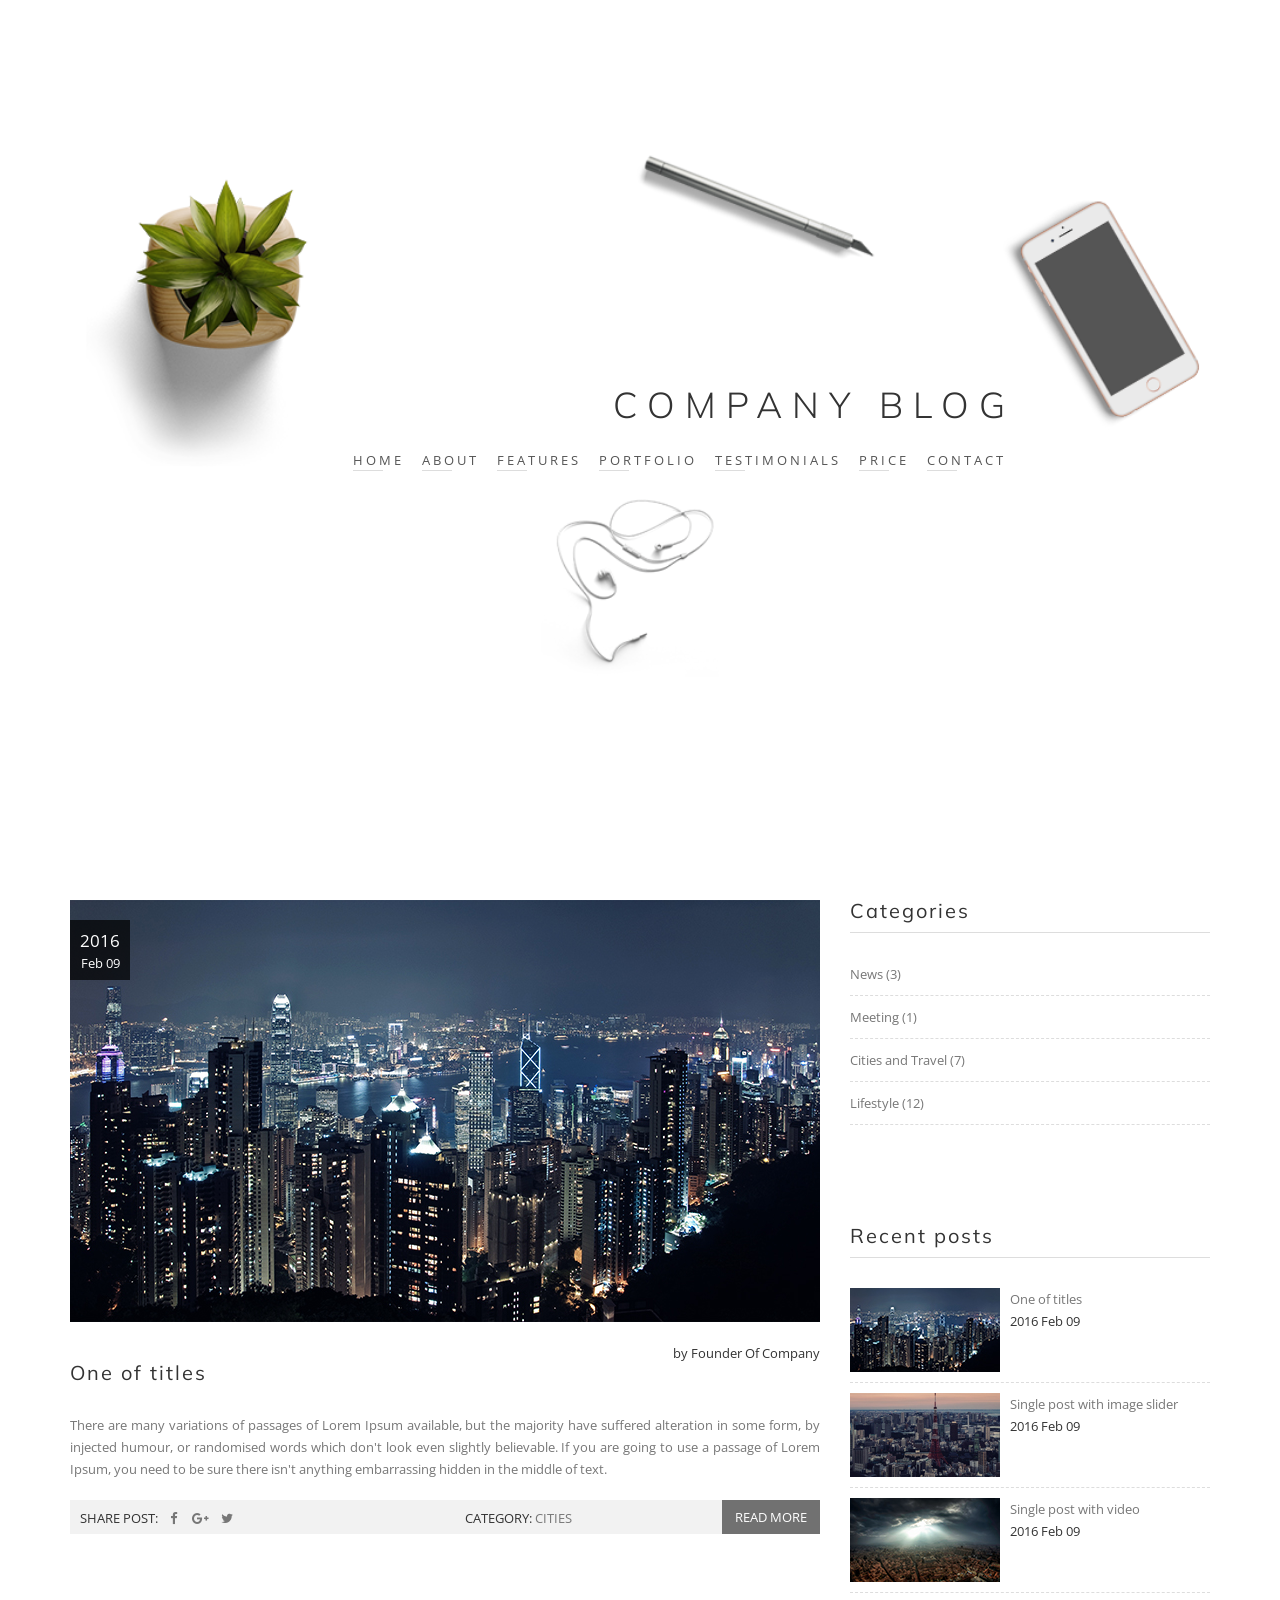
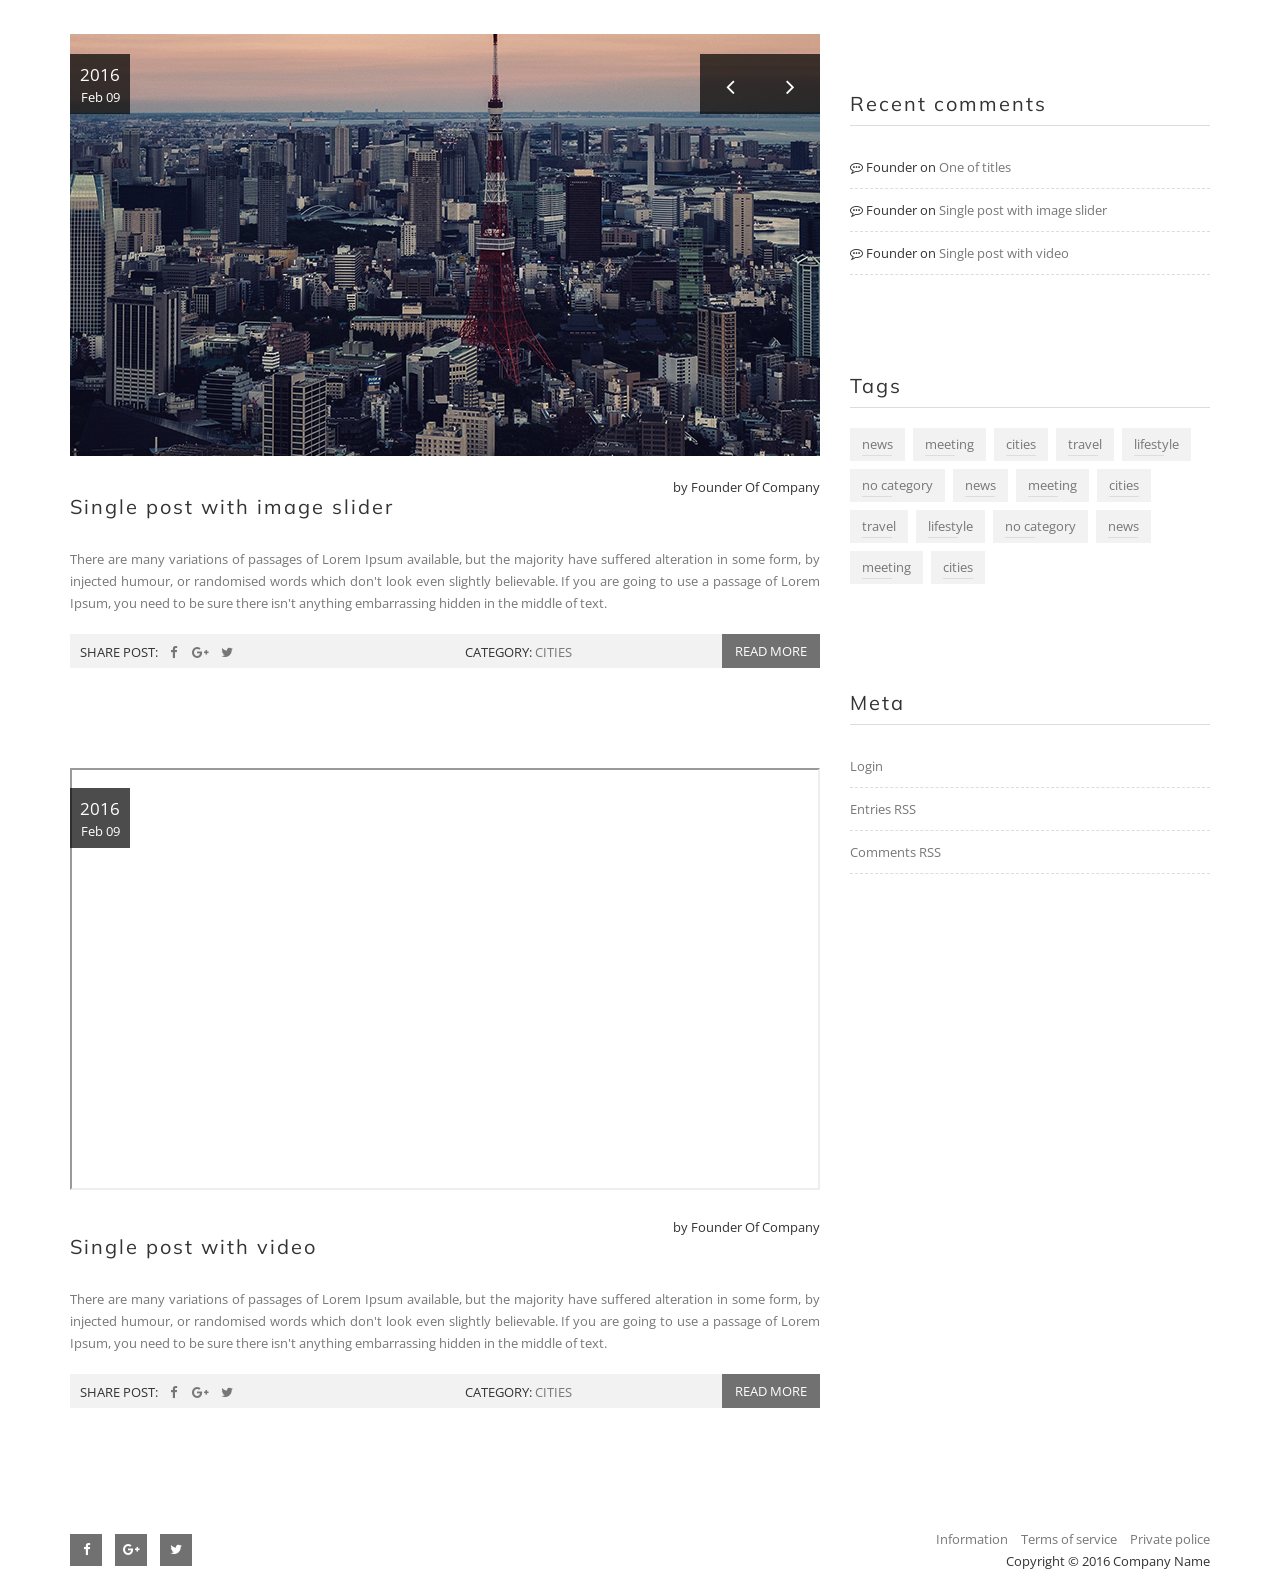
==== commit 49fb7fa2: "minimal" ====
--- a/blog.html
+++ b/blog.html
@@ -1,518 +1,453 @@
-<!DOCTYPE HTML>
+<!DOCTYPE html>
 <html lang="en">
-    <head>
-        <!--=============== basic  ===============-->
-        <meta charset="UTF-8">
-        <title>Solonick - Creative Responsive Personal Portfolio</title>
-        <meta name="viewport" content="width=device-width, initial-scale=1.0, minimum-scale=1.0, maximum-scale=1.0, user-scalable=no">
-        <meta name="robots" content="index, follow"/>
-        <meta name="keywords" content=""/>
-        <meta name="description" content=""/>
-        <!--=============== css  ===============-->
-        <link type="text/css" rel="stylesheet" href="css/reset.css">
-        <link type="text/css" rel="stylesheet" href="css/plugins.css">
-        <link type="text/css" rel="stylesheet" href="css/style.css">
-        <link type="text/css" rel="stylesheet" href="css/color.css">
-        <!--=============== favicons ===============-->
-        <link rel="shortcut icon" href="images/favicon.ico">
-    </head>
-    <body>
-        <!--loader-->
-        <div class="loader-wrap">
-            <div class="pin"></div>
+<head>
+
+    <!-- Page title -->
+    <title>MinimAll - Responsive Multipurpose Template</title>
+
+    <!-- Meta -->
+    <meta charset="utf-8">
+    <meta http-equiv="X-UA-Compatible" content="IE=edge">
+    <meta name="viewport" content="width=device-width, initial-scale=1">
+
+    <!-- Icons -->
+    <link rel="shortcut icon" href="img/favicon.png">
+    <link rel="apple-touch-icon" href="img/apple-touch-icon-32x32.png">
+    <link rel="apple-touch-icon" sizes="72x72" href="img/apple-touch-icon-72x72.png">
+    <link rel="apple-touch-icon" sizes="114x114" href="img/apple-touch-icon-114x114.png">
+
+    <!-- Styles -->
+    <link rel="stylesheet" href="css/theme.css">
+
+</head>
+<body>
+
+
+<!-- PRELOADER -->
+<div id="preloader">
+    <div class="loader">Loading...</div>
+</div>
+<!-- PRELOADER -->
+
+<!-- HEADER -->
+<header id="home">
+
+    <div class="header-text">
+
+        <h1>Company Blog</h1>
+
+        <!-- Navigation -->
+        <nav id="navigation" class="navbar">
+            <button type="button"
+                    class="navbar-toggle collapsed"
+                    data-toggle="collapse"
+                    data-target="#navbar"
+                    aria-expanded="false"
+                    aria-controls="navbar">
+
+                <i class="fa fa-2x fa-list"></i>
+            </button>
+            <div id="navbar" class="navbar-collapse collapse">
+                <ul class="nav navbar-nav navbar-right">
+                    <li><a class="underline" href="index.html#home">Home</a></li>
+                    <li><a class="underline" href="index.html#about">About</a></li>
+                    <li><a class="underline" href="index.html#features">Features</a></li>
+                    <li><a class="underline" href="index.html#portfolio">Portfolio</a></li>
+                    <li><a class="underline" href="index.html#testimonials">Testimonials</a></li>
+                    <li><a class="underline" href="index.html#price">Price</a></li>
+                    <li><a class="underline" href="index.html#contact">Contact</a></li>
+                </ul>
+            </div>
+        </nav><!-- /Navigation -->
+
+    </div>
+
+</header>
+<!-- END OF HEADER -->
+
+
+<!-- MAIN -->
+<main class="main-container">
+    <div class="container">
+        <div class="row">
+
+            <!-- Main Section -->
+            <div class="col-xs-12 col-sm-8">
+
+                <!-- POST: Image -->
+                <article class="blog-post">
+
+                    <!-- Image -->
+                    <div class="blog-post-image">
+
+                        <img src="images/blog-image-1.jpg" alt="Blog Image 1">
+
+                        <!-- Date -->
+                        <div class="blog-post-date">
+                            <span class="blog-post-year">2016</span>
+                            Feb 09
+                        </div><!-- /Date -->
+
+                    </div><!-- /Image -->
+
+                    <!-- Title, author -->
+                    <header class="blog-post-information">
+                        <div class="row">
+                            <h2 class="col-sm-12 col-md-6 blog-post-title">One of titles</h2>
+                            <div class="col-sm-12 col-md-6 blog-post-author">by Founder Of Company</div>
+                        </div>
+                    </header><!-- /Title, author -->
+
+                    <!-- Post content -->
+                    <p class="text-muted">
+                        There are many variations of passages of Lorem Ipsum available, but the majority have suffered
+                        alteration in some form, by injected humour, or randomised words which don't look even slightly
+                        believable. If you are going to use a passage of Lorem Ipsum, you need to be sure there isn't
+                        anything embarrassing hidden in the middle of text.
+                    </p><!-- /Post content -->
+
+                    <!-- Additional -->
+                    <div class="blog-post-additional">
+                        <div class="row">
+
+                            <!-- Share -->
+                            <div class="col-xs-12 col-sm-6 col-md-6 blog-post-share">
+                                Share post:
+                                <a href="#" class="fa fa-facebook"></a>
+                                <a href="#" class="fa fa-google-plus"></a>
+                                <a href="#" class="fa fa-twitter"></a>
+                            </div><!-- /Share -->
+
+                            <!-- Category -->
+                            <div class="col-xs-12 col-sm-6 col-md-3 blog-post-category">
+                                Category: <a href="#">Cities</a>
+                            </div><!-- /Category -->
+
+                            <!-- Read more button -->
+                            <div class="col-xs-12 col-sm-12 col-md-3 blog-post-ream-more">
+                                <a href="single-post-image.html" class="btn btn-colored">Read more</a>
+                            </div><!-- /Read more button -->
+
+                        </div>
+                    </div><!-- /Additional -->
+
+                </article><!-- END OF POST: Image -->
+
+                <!-- POST: Image Slider -->
+                <article class="blog-post">
+
+                    <!-- Image carousel -->
+                    <div class="blog-post-image">
+
+                        <!-- Carousel -->
+                        <div class="blog-post-carousel owl-carousel owl-theme">
+                            <div class="item">
+                                <img src="images/blog-image-2.jpg" alt="Blog Image 2">
+                            </div>
+                            <div class="item">
+                                <img src="images/blog-image-3.jpg" alt="Blog Image 3">
+                            </div>
+                        </div><!-- /Carousel -->
+
+                        <!-- Date -->
+                        <div class="blog-post-date">
+                            <span class="blog-post-year">2016</span>
+                            Feb 09
+                        </div><!-- /Date -->
+
+                    </div><!-- /Image carousel -->
+
+                    <!-- Title, author -->
+                    <header class="blog-post-information">
+                        <div class="row">
+                            <h2 class="col-md-6 blog-post-title">Single post with image slider</h2>
+                            <div class="col-md-6 blog-post-author">by Founder Of Company</div>
+                        </div>
+                    </header><!-- /Title, author -->
+
+                    <!-- Post content -->
+                    <p class="text-muted">
+                        There are many variations of passages of Lorem Ipsum available, but the majority have suffered
+                        alteration in some form, by injected humour, or randomised words which don't look even slightly
+                        believable. If you are going to use a passage of Lorem Ipsum, you need to be sure there isn't
+                        anything embarrassing hidden in the middle of text.
+                    </p><!-- /Post content -->
+
+                    <!-- Additional -->
+                    <div class="blog-post-additional">
+                        <div class="row">
+
+                            <!-- Share -->
+                            <div class="col-xs-12 col-sm-6 col-md-6 blog-post-share">
+                                Share post:
+                                <a href="#" class="fa fa-facebook"></a>
+                                <a href="#" class="fa fa-google-plus"></a>
+                                <a href="#" class="fa fa-twitter"></a>
+                            </div><!-- /Share -->
+
+                            <!-- Category -->
+                            <div class="col-xs-12 col-sm-6 col-md-3 blog-post-category">
+                                Category: <a href="#">Cities</a>
+                            </div><!-- /Category -->
+
+                            <!-- Read more button -->
+                            <div class="col-xs-12 col-sm-12 col-md-3 blog-post-ream-more">
+                                <a href="single-post-slider.html" class="btn btn-colored">Read more</a>
+                            </div><!-- /Read more button -->
+
+                        </div>
+                    </div><!-- /Additional -->
+
+                </article><!-- END OF POST: Image Slider -->
+
+                <!-- POST: Video -->
+                <article class="blog-post">
+
+                    <!-- Video -->
+                    <div class="blog-post-image">
+
+                        <!-- iFrame -->
+                        <iframe width="750" height="422" src="https://www.youtube.com/embed/uVju5--RqtY" allowfullscreen></iframe>
+                        <!-- iFrame -->
+
+                        <!-- Date -->
+                        <div class="blog-post-date">
+                            <span class="blog-post-year">2016</span>
+                            Feb 09
+                        </div><!-- /Date -->
+
+                    </div><!-- /Video -->
+
+                    <!-- Title, author -->
+                    <header class="blog-post-information">
+                        <div class="row">
+                            <h2 class="col-md-6 blog-post-title">Single post with video</h2>
+                            <div class="col-md-6 blog-post-author">by Founder Of Company</div>
+                        </div>
+                    </header><!-- /Title, author -->
+
+                    <!-- Post content -->
+                    <p class="text-muted">
+                        There are many variations of passages of Lorem Ipsum available, but the majority have suffered
+                        alteration in some form, by injected humour, or randomised words which don't look even slightly
+                        believable. If you are going to use a passage of Lorem Ipsum, you need to be sure there isn't
+                        anything embarrassing hidden in the middle of text.
+                    </p><!-- /Post content -->
+
+                    <!-- Additional -->
+                    <div class="blog-post-additional">
+                        <div class="row">
+
+                            <!-- Share -->
+                            <div class="col-xs-12 col-sm-6 col-md-6 blog-post-share">
+                                Share post:
+                                <a href="#" class="fa fa-facebook"></a>
+                                <a href="#" class="fa fa-google-plus"></a>
+                                <a href="#" class="fa fa-twitter"></a>
+                            </div><!-- /Share -->
+
+                            <!-- Category -->
+                            <div class="col-xs-12 col-sm-6 col-md-3 blog-post-category">
+                                Category: <a href="#">Cities</a>
+                            </div><!-- /Category -->
+
+                            <!-- Read more button -->
+                            <div class="col-xs-12 col-sm-12 col-md-3 blog-post-ream-more">
+                                <a href="single-post-video.html" class="btn btn-colored">Read more</a>
+                            </div><!-- /Read more button -->
+
+                        </div>
+                    </div><!-- /Additional -->
+
+                </article><!-- END OF POST: Video -->
+
+            </div><!-- END OF Main Section -->
+
+
+            <!-- Right Sidebar -->
+            <div class="col-xs-12 col-sm-4">
+
+                <!-- WIDGET: Categories -->
+                <div class="blog-widget">
+                    <div class="blog-widget-title">Categories</div>
+                    <div class="blog-widget-body">
+                        <ul class="blog-widget-list">
+                            <li><a href="#">News (3)</a></li>
+                            <li><a href="#">Meeting (1)</a></li>
+                            <li><a href="#">Cities and Travel (7)</a></li>
+                            <li><a href="#">Lifestyle (12)</a></li>
+                        </ul>
+                    </div>
+                </div><!-- END OF WIDGET: Categories -->
+
+                <!-- WIDGET: Recent posts -->
+                <div class="blog-widget">
+                    <div class="blog-widget-title">Recent posts</div>
+                    <div class="blog-widget-body">
+                        <ul class="blog-widget-list">
+
+                            <li>
+                                <div class="blog-resent-post">
+                                    <div class="media-left">
+                                        <img src="images/blog-image-1-thumb.jpg" alt="Blog Image 1 Preview">
+                                    </div>
+                                    <div class="media-body">
+                                        <div class="blog-resent-post-title">
+                                            <a href="single-post-image.html">One of titles</a>
+                                        </div>
+                                        <div class="blog-resent-post-date">2016 Feb 09</div>
+                                    </div>
+                                </div>
+                            </li>
+
+                            <li>
+                                <div class="blog-resent-post">
+                                    <div class="media-left">
+                                        <img src="images/blog-image-2-thumb.jpg" alt="Blog Image 2 Preview">
+                                    </div>
+                                    <div class="media-body">
+                                        <div class="blog-resent-post-title">
+                                            <a href="single-post-slider.html">Single post with image slider</a>
+                                        </div>
+                                        <div class="blog-resent-post-date">2016 Feb 09</div>
+                                    </div>
+                                </div>
+                            </li>
+
+                            <li>
+                                <div class="blog-resent-post">
+                                    <div class="media-left">
+                                        <img src="images/blog-image-3-thumb.jpg" alt="Blog Image 3 Preview">
+                                    </div>
+                                    <div class="media-body">
+                                        <div class="blog-resent-post-title">
+                                            <a href="single-post-video.html">Single post with video</a>
+                                        </div>
+                                        <div class="blog-resent-post-date">2016 Feb 09</div>
+                                    </div>
+                                </div>
+                            </li>
+
+                        </ul>
+                    </div>
+                </div><!-- END OF WIDGET: Recent posts -->
+
+                <!-- WIDGET: Recent comments -->
+                <div class="blog-widget">
+                    <div class="blog-widget-title">Recent comments</div>
+                    <div class="blog-widget-body">
+
+                        <ul class="blog-widget-list">
+                            <li>
+                                <i class="fa fa-commenting-o"></i>
+                                Founder on <a href="single-post-image.html">One of titles</a>
+                            </li>
+
+                            <li>
+                                <i class="fa fa-commenting-o"></i>
+                                Founder on <a href="single-post-slider.html">Single post with image slider</a>
+                            </li>
+
+                            <li>
+                                <i class="fa fa-commenting-o"></i>
+                                Founder on <a href="single-post-video.html">Single post with video</a>
+                            </li>
+                        </ul>
+
+                    </div>
+                </div><!-- END OF WIDGET: Recent comments -->
+
+                <!-- WIDGET: Tags -->
+                <div class="blog-widget">
+                    <div class="blog-widget-title">Tags</div>
+                    <div class="blog-widget-body">
+
+                        <a href="#" class="underline tag">news</a>
+                        <a href="#" class="underline tag">meeting</a>
+                        <a href="#" class="underline tag">cities</a>
+                        <a href="#" class="underline tag">travel</a>
+                        <a href="#" class="underline tag">lifestyle</a>
+                        <a href="#" class="underline tag">no category</a>
+                        <a href="#" class="underline tag">news</a>
+                        <a href="#" class="underline tag">meeting</a>
+                        <a href="#" class="underline tag">cities</a>
+                        <a href="#" class="underline tag">travel</a>
+                        <a href="#" class="underline tag">lifestyle</a>
+                        <a href="#" class="underline tag">no category</a>
+                        <a href="#" class="underline tag">news</a>
+                        <a href="#" class="underline tag">meeting</a>
+                        <a href="#" class="underline tag">cities</a>
+
+                    </div>
+                </div><!-- END OF WIDGET: Tags -->
+
+                <!-- WIDGET: Meta -->
+                <div class="blog-widget">
+                    <div class="blog-widget-title">Meta</div>
+                    <div class="blog-widget-body">
+                        <ul class="blog-widget-list">
+                            <li><a href="#">Login</a></li>
+                            <li><a href="#">Entries RSS</a></li>
+                            <li><a href="#">Comments RSS</a></li>
+                        </ul>
+                    </div>
+                </div><!-- WIDGET: Meta -->
+
+            </div><!-- END OF Right Sidebar -->
+
         </div>
-        <!--loader end-->
-        <!-- Main  -->
-        <div id="main">
-            <!-- header-->
-            <header class="main-header">
-                <a class="logo-holder" href="index.html">
-                <img src="images/logo.png"  alt="">
-                </a>
-                <!-- nav-button-wrap-->
-                <div class="nav-button but-hol">
-                    <span  class="nos"></span>
-                    <span class="ncs"></span>
-                    <span class="nbs"></span>
-                    <div class="menu-button-text">Menu</div>
+    </div>
+</main>
+<!-- END OF MAIN -->
+
+
+<!-- FOOTER -->
+<footer class="footer">
+    <div class="container">
+        <div class="row">
+
+            <!-- Social icons -->
+            <div class="col-md-6">
+                <div class="footer-social">
+                    <a href="#" class="btn-colored fa fa-facebook"></a>
+                    <a href="#" class="btn-colored fa fa-google-plus"></a>
+                    <a href="#" class="btn-colored fa fa-twitter"></a>
                 </div>
-                <!-- nav-button-wrap end-->
-                <div class="header-social">
-                    <ul >
-                        <li><a href="#" target="_blank"><i class="fab fa-facebook-f"></i></a></li>
-                        <li><a href="#" target="_blank"><i class="fab fa-instagram"></i></a></li>
-                        <li><a href="#" target="_blank"><i class="fab fa-twitter"></i></a></li>
-                        <li><a href="#" target="_blank"><i class="fab fa-vk"></i></a></li>
-                    </ul>
+            </div><!-- /Social icons -->
+
+            <!-- Footer links and copyright -->
+            <div class="col-md-6 footer-terms">
+                <div>
+                    <a href="#">Information</a>
+                    <a href="#">Terms of service</a>
+                    <a href="#">Private police</a>
                 </div>
-                <div class="show-share showshare">
-                    <i class="fal fa-retweet"></i>
-                    <span>Share This</span>
+                <div>
+                    Copyright &copy; 2016 Company Name
                 </div>
-            </header>
-            <!--  header end -->
-            <!--  navigation bar -->
-            <div class="nav-overlay">
-                <div class="tooltip color-bg">Close Menu</div>
-            </div>
-            <div class="nav-holder">
-                <a class="header-logo" href="index.html"><img src="images/logo2.png" alt=""></a> 
-                <div class="nav-title"><span>Menu</span></div>
-                <div class="nav-inner-wrap">
-                    <nav class="nav-inner sound-nav" id="menu">
-                        <ul>
-                            <li>
-                                <a href="#">Home</a>
-                                <!--level 2 -->
-                                <ul>
-                                    <li><a href="index.html">Half Slider</a></li>
-                                    <li><a href="index2.html">Half Image</a></li>
-                                    <li><a href="index3.html">Impulse Image</a></li>
-                                    <li><a href="index4.html">Fullscreen  Image</a></li>
-                                    <li><a href="index5.html">Fullscreen  Slider</a></li>
-                                    <li><a href="index6.html">Slideshow</a></li>
-                                    <li><a href="index7.html">Fullscreen Carousel</a></li>
-                                    <li><a href="index8.html">Video</a></li>
-                                </ul>
-                                <!--level 2 end -->
-                            </li>
-                            <li>
-                                <a href="#">Portfolio</a>
-                                <!--level 2 -->
-                                <ul>
-                                    <li><a href="portfolio.html">Masonry</a></li>
-                                    <li><a href="portfolio2.html">Masonry 2</a></li>
-                                    <li><a href="portfolio3.html">Boxed</a></li>
-                                    <li><a href="portfolio4.html">Boxed 2 </a></li>
-                                    <li><a href="portfolio5.html">Parallax</a></li>
-                                    <li><a href="portfolio6.html">Parallax dark</a></li>
-                                    <li><a href="portfolio7.html">Music</a></li>
-                                    <li><a href="portfolio8.html">List</a></li>
-                                    <li>
-                                        <a href="#">Single</a>
-                                        <!--level 3 -->
-                                        <ul>
-                                            <li><a href="portfolio-single.html">Carousel</a></li>
-                                            <li><a href="portfolio-single2.html">Carousel 2</a></li>
-                                            <li><a href="portfolio-single3.html">Gallery</a></li>
-                                            <li><a href="portfolio-single4.html">Gallery 2</a></li>
-                                            <li><a href="portfolio-single5.html">Slider</a></li>
-                                            <li><a href="portfolio-single6.html">Showcase</a></li>
-                                            <li><a href="portfolio-single7.html">Fullscreen  Slider</a></li>
-                                            <li><a href="portfolio-single8.html">Video</a></li>
-                                            <li><a href="portfolio-single9.html">Music Album</a></li>
-                                        </ul>
-                                        <!--level 3 end -->
-                                    </li>
-                                </ul>
-                                <!--level 2 end -->
-                            </li>
-                            <li><a href="services.html">Services</a></li>
-                            <li><a href="contacts.html">Contacts</a></li>
-                            <li><a href="blog.html" >Blog</a></li>
-                            <li>
-                                <a href="#">Pages</a>
-                                <!--level 2 -->
-                                <ul>
-                                    <li><a href="services2.html">Services 2</a></li>
-                                    <li><a href="blog-single.html">Blog single</a></li>
-                                    <li><a href="team.html">Team</a></li>
-                                    <li><a href="team-single.html">Team Single</a></li>
-                                    <li><a href="coming-soon.html">Coming soon</a></li>
-                                    <li><a href="404.html">404</a></li>
-                                </ul>
-                                <!--level 2 end -->
-                            </li>
-                        </ul>
-                    </nav>
-                </div>
-            </div>
-            <!--  navigation bar end -->
-            <!--wrapper-->
-            <div id="wrapper" class="single-page-wrap">
-                <!-- Content-->
-                <div class="content">
-                    <!-- section-->
-                    <section class="parallax-section dark-bg sec-half parallax-sec-half-right" data-scrollax-parent="true">
-                        <div class="bg par-elem"  data-bg="images/bg/1.jpg" data-scrollax="properties: { translateY: '30%' }"></div>
-                        <div class="overlay"></div>
-                        <div class="pattern-bg"></div>
-                        <div class="container">
-                            <div class="section-title">
-                                <h2>My  <span> Last news </span> and <br>Updates </h2>
-                                <p> If you are going to use a passage of Lorem Ipsum, you need to be sure there isn't anything embarrassing hidden in the middle of text. </p>
-                                <div class="horizonral-subtitle"><span>Journal</span></div>
-                            </div>
-                        <a href="#sec1" class="custom-scroll-link hero-start-link"><span>Let's Start</span> <i class="fal fa-long-arrow-down"></i></a>
-                        </div>
-                    </section>
-                    <!-- section end-->
-                    <div class="single-page-decor"></div>
-                    <!-- single-page-fixed-row-->
-                    <div class="single-page-fixed-row blog-single-page-fixed-row">
-                        <div class="scroll-down-wrap">
-                            <div class="mousey">
-                                <div class="scroller"></div>
-                            </div>
-                            <span>Scroll Down</span>
-                        </div>
-                        <!-- filter  -->
-                        <div class="blog-filters">
-                            <span>Filter by: </span>
-                            <!-- filter tag   -->
-                            <div class="tag-filter blog-btn-filter">
-                                <div class="blog-btn">Tags <i class="fa fa-tags" aria-hidden="true"></i></div>
-                                <ul>
-                                    <li><a href="#">Gallery</a></li>
-                                    <li><a href="#">People</a></li>
-                                    <li><a href="#">Nature</a></li>
-                                    <li><a href="#">Comercial</a></li>
-                                    <li><a href="#">Travel</a></li>
-                                </ul>
-                            </div>
-                            <!-- filter tag end  -->
-                            <!-- filter category    -->
-                            <div class="category-filter blog-btn-filter">
-                                <div class="blog-btn">Categories <i class="fa fa-list-ul" aria-hidden="true"></i></div>
-                                <ul>
-                                    <li><a href="#">Gallery</a></li>
-                                    <li><a href="#">People</a></li>
-                                    <li><a href="#">Nature</a></li>
-                                    <li><a href="#">Comercial</a></li>
-                                    <li><a href="#">Travel</a></li>
-                                </ul>
-                            </div>
-                            <!-- filter category end  -->
-                            <div class="blog-search">
-                                <form action="#" class="searh-inner fl-wrap">
-                                    <input name="se" id="se" type="text" class="search" placeholder="Search.." value="Search..." />
-                                    <button class="search-submit color-bg" id="submit_btn"><i class="fa fa-search"></i> </button>
-                                </form>
-                            </div>
-                        </div>
-                        <!-- filter end    -->
-                    </div>
-                    <!-- single-page-fixed-row end-->
-                    <!-- section --> 
-                    <section data-scrollax-parent="true" id="sec1">
-                        <div class="section-subtitle left-pos"  data-scrollax="properties: { translateY: '-250px' }" ><span>//</span>Journal</div>
-                        <div class="container">
-                            <!-- blog-container  -->
-                            <div class="fl-wrap post-container">
-                                <div class="row">
-                                    <div class="col-md-8">
-                                        <!-- post -->
-                                        <div class="post fl-wrap fw-post">
-                                            <h2><a href="blog-single.html"><span>Blog post title</span></a></h2>
-                                            <div class="parallax-header"> <a href="#">27 may 2018</a><span>Category : </span><a href="#">Branding</a> <a href="#">Video</a> </div>
-                                            <!-- blog media -->
-                                            <div class="blog-media fl-wrap nomar-bottom">
-                                                <div class="single-slider-wrap slider-carousel-wrap ">
-                                                    <div class="single-slider cur_carousel-slider-container fl-wrap"  >
-                                                        <div class="slick-slide-item"><img src="images/folio/1.jpg" alt=""></div>
-                                                        <div class="slick-slide-item"><img src="images/folio/1.jpg" alt=""></div>
-                                                        <div class="slick-slide-item"><img src="images/folio/1.jpg" alt=""></div>
-                                                    </div>
-                                                    <div class="sp-cont   sp-cont-prev"><i class="fal fa-long-arrow-left"></i></div>
-                                                    <div class="sp-cont   sp-cont-next"><i class="fal fa-long-arrow-right"></i></div>
-                                                </div>
-                                            </div>
-                                            <!-- blog media end -->
-                                            <div class="parallax-header fl-wrap"><span>Tags : </span><a href="#">Branding</a> <a href="#">Video</a>  <a href="#">Design</a></div>
-                                            <div class="blog-text fl-wrap">
-                                                <div class="clearfix"></div>
-                                                <h3><a href="blog-single.html" >Aliquip pertinax <strong>vix ad </strong></a></h3>
-                                                <p>
-                                                    Vestibulum orci felis, ullamcorper non condimentum non, ultrices ac nunc. Mauris non ligula suscipit, vulputate mi accumsan, dapibus felis. Nullam sed sapien dui. Nulla auctor sit amet sem non porta. Praesent eu massa vel diam laoreet elementum ac sed felis. Donec suscipit ultricies risus sed mollis. Donec volutpat porta risus posuere imperdiet. Sed viverra dolor sed dolor placerat ornare ut . Integer iaculis tellus nulla, quis imperdiet magna venenatis vitae..
-                                                </p>
-                                                <a href="blog-single.html" class="btn float-btn color-btn flat-btn">Read more </a>
-                                                <ul class="post-counter">
-                                                    <li><i class="fa fa-eye"></i><span>687</span></li>
-                                                    <li><i class="fal fa-comments-alt"></i><span>10</span></li>
-                                                </ul>
-                                            </div>
-                                        </div>
-                                        <!-- post end-->
-                                        <!-- post -->
-                                        <div class="post fl-wrap fw-post">
-                                            <h2><a href="blog-single.html"><span>Blog post title</span></a></h2>
-                                            <div class="parallax-header"> <a href="#">27 may 2018</a><span>Category : </span><a href="#">Branding</a> <a href="#">Video</a> </div>
-                                            <!-- blog media -->
-                                            <div class="blog-media fl-wrap">
-                                                <img src="images/folio/1.jpg" alt="">
-                                            </div>
-                                            <!-- blog media end -->
-                                            <div class="parallax-header fl-wrap"><span>Tags : </span><a href="#">Branding</a> <a href="#">Video</a>  <a href="#">Design</a></div>
-                                            <div class="blog-text fl-wrap">
-                                                <div class="clearfix"></div>
-                                                <h3><a href="blog-single.html" >Aliquip pertinax <strong>vix ad </strong></a></h3>
-                                                <p>
-                                                    Vestibulum orci felis, ullamcorper non condimentum non, ultrices ac nunc. Mauris non ligula suscipit, vulputate mi accumsan, dapibus felis. Nullam sed sapien dui. Nulla auctor sit amet sem non porta. Praesent eu massa vel diam laoreet elementum ac sed felis. Donec suscipit ultricies risus sed mollis. Donec volutpat porta risus posuere imperdiet. Sed viverra dolor sed dolor placerat ornare ut . Integer iaculis tellus nulla, quis imperdiet magna venenatis vitae..
-                                                </p>
-                                                <a href="blog-single.html" class="btn float-btn color-btn flat-btn">Read more </a>
-                                                <ul class="post-counter">
-                                                    <li><i class="fa fa-eye"></i><span>687</span></li>
-                                                    <li><i class="fal fa-comments-alt"></i><span>10</span></li>
-                                                </ul>
-                                            </div>
-                                        </div>
-                                        <!-- post end-->                                      
-                                        <!-- post -->
-                                        <div class="post fl-wrap fw-post">
-                                            <h2><a href="blog-single.html"><span>Blog post title</span></a></h2>
-                                            <div class="parallax-header"> <a href="#">27 may 2018</a><span>Category : </span><a href="#">Branding</a> <a href="#">Video</a> </div>
-                                            <!-- blog media -->
-                                            <div class="blog-media fl-wrap">
-                                                <img src="images/folio/1.jpg" alt="">
-                                            </div>
-                                            <!-- blog media end -->
-                                            <div class="parallax-header fl-wrap"><span>Tags : </span><a href="#">Branding</a> <a href="#">Video</a>  <a href="#">Design</a></div>
-                                            <div class="blog-text fl-wrap">
-                                                <div class="clearfix"></div>
-                                                <h3><a href="blog-single.html" >Aliquip pertinax <strong>vix ad </strong></a></h3>
-                                                <p>
-                                                    Vestibulum orci felis, ullamcorper non condimentum non, ultrices ac nunc. Mauris non ligula suscipit, vulputate mi accumsan, dapibus felis. Nullam sed sapien dui. Nulla auctor sit amet sem non porta. Praesent eu massa vel diam laoreet elementum ac sed felis. Donec suscipit ultricies risus sed mollis. Donec volutpat porta risus posuere imperdiet. Sed viverra dolor sed dolor placerat ornare ut . Integer iaculis tellus nulla, quis imperdiet magna venenatis vitae..
-                                                </p>
-                                                <a href="blog-single.html" class="btn float-btn color-btn flat-btn">Read more </a>
-                                                <ul class="post-counter">
-                                                    <li><i class="fa fa-eye"></i><span>687</span></li>
-                                                    <li><i class="fal fa-comments-alt"></i><span>10</span></li>
-                                                </ul>
-                                            </div>
-                                        </div>
-                                        <!-- post end--> 
-                                    </div>
-                                    <!-- blog-sidebar  -->
-                                    <div class="col-md-4">
-                                        <div class="blog-sidebar fl-wrap fixed-bar">
-                                            <!-- widget-wrap -->
-                                            <div class="widget-wrap fl-wrap">
-                                                <h4 class="widget-title"><span>01.</span> About Author</h4>
-                                                <div class="widget-container fl-wrap">
-                                                    <div class="about-widget fl-wrap">
-                                                        <img src="images/avatar/7.jpg" alt="">
-                                                        <h5><a href="#">Martin Solonick</a></h5>
-                                                        <div class="clearfix"></div>
-                                                        <p>Etiam in nulla arcu, ut vehicula velit. Vivamus dapibus rutrum mi ut aliquam. In hac habitasse platea dictumst. Integer sagittis neque a tortor tempor in porta sem vulputate.</p>
-                                                        <div class="about-widget-social fl-wrap">
-                                                            <span>Find on : </span>
-                                                            <ul >
-                                                                <li><a href="#" target="_blank">Facebook</a></li>
-                                                                <li><a href="#" target="_blank">Instagram</a></li>
-                                                                <li><a href="#" target="_blank">Twitter</a></li>
-                                                            </ul>
-                                                        </div>
-                                                    </div>
-                                                </div>
-                                            </div>
-                                            <!-- widget-wrap end  -->   
-                                            <!-- widget-wrap -->
-                                            <div class="widget-wrap fl-wrap">
-                                                <h4 class="widget-title"><span>02.</span> Last Posts</h4>
-                                                <div class="widget-container fl-wrap">
-                                                    <div class="widget-posts fl-wrap">
-                                                        <ul>
-                                                            <li class="clearfix">
-                                                                <a href="#"  class="widget-posts-img"><img src="images/folio/1.jpg" class="respimg" alt=""></a>
-                                                                <div class="widget-posts-descr">
-                                                                    <a href="#" title="">Vivamus dapibus rutrum</a>
-                                                                    <span class="widget-posts-date"> 21 Mar 09.05 </span> 
-                                                                </div>
-                                                            </li>
-                                                            <li class="clearfix">
-                                                                <a href="#"  class="widget-posts-img"><img src="images/folio/1.jpg" class="respimg" alt=""></a>
-                                                                <div class="widget-posts-descr">
-                                                                    <a href="#" title=""> In hac habitasse platea</a>
-                                                                    <span class="widget-posts-date"> 7 Mar 18.21 </span> 
-                                                                </div>
-                                                            </li>
-                                                            <li class="clearfix">
-                                                                <a href="#"  class="widget-posts-img"><img src="images/folio/1.jpg" class="respimg" alt=""></a>
-                                                                <div class="widget-posts-descr">
-                                                                    <a href="#" title="">Tortor tempor in porta</a>
-                                                                    <span class="widget-posts-date"> 7 Mar 16.42 </span>
-                                                                </div>
-                                                            </li>
-                                                            <li class="clearfix">
-                                                                <a href="#"  class="widget-posts-img"><img src="images/folio/1.jpg" class="respimg" alt=""></a>
-                                                                <div class="widget-posts-descr">
-                                                                    <a href="#" title="">Praesent aliquet tortor</a>
-                                                                    <span class="widget-posts-date"> 2 Mar 14.42 </span>
-                                                                </div>
-                                                            </li>
-                                                        </ul>
-                                                    </div>
-                                                </div>
-                                            </div>
-                                            <!-- widget-wrap end  --> 
-                                            <!-- widget-wrap -->
-                                            <div class="widget-wrap fl-wrap">
-                                                <h4 class="widget-title"><span>03.</span> Tags</h4>
-                                                <div class="widget-container fl-wrap">
-                                                    <ul class="tagcloud">
-                                                        <li><a href='#' class="transition link">Portfolio</a></li>
-                                                        <li><a href='#' class="transition link">Tag</a></li>
-                                                        <li><a href='#' class="transition link">Demo</a></li>
-                                                        <li><a href='#' class="transition link">Blog</a></li>
-                                                        <li><a href='#' class="transition link">Photography</a></li>
-                                                        <li><a href='#' class="transition link">Web desighn</a></li>
-                                                    </ul>
-                                                </div>
-                                            </div>
-                                            <!-- widget-wrap end  -->                                                 
-                                            <!-- widget-wrap -->
-                                            <div class="widget-wrap fl-wrap">
-                                                <h4 class="widget-title"><span>04.</span>Our Instagram</h4>
-                                                <div class="widget-container fl-wrap">
-                                                    <div class='jr-insta-thumb' id="insta-content" data-instatoken="1414393985.1677ed0.3053e9985c39436d8c240ceb4b2000db">
-                                                    </div>
-                                                </div>
-                                            </div>
-                                            <!-- widget-wrap end  -->                                            
-                                            <!-- widget-wrap -->
-                                            <div class="widget-wrap fl-wrap">
-                                                <h4 class="widget-title"><span>05.</span> Categories</h4>
-                                                <div class="widget-container fl-wrap">
-                                                    <ul class="cat-item">
-                                                        <li><a href="#">Standard</a> <span>(3)</span></li>
-                                                        <li><a href="#">Video</a> <span>(6) </span></li>
-                                                        <li><a href="#">Gallery</a> <span>(12) </span></li>
-                                                        <li><a href="#">Quotes</a> <span>(4)</span></li>
-                                                    </ul>
-                                                </div>
-                                            </div>
-                                            <!-- widget-wrap end  -->                                                                                                                                          
-                                        </div>
-                                    </div>
-                                    <!-- blog-sidebar end -->
-                                    <div class="limit-box fl-wrap"></div>
-                                </div>
-                                <!-- content-nav -->
-                                <div class="content-nav">
-                                    <ul>
-                                        <li><a href="blog.html" class="ln"><i class="fal fa-arrow-left"></i><span class="tooltip">Prev - page 1</span></a></li>
-                                        <li>
-                                            <span class="cur-page"><span>Page 2</span></span>
-                                        </li>
-                                        <li><a href="blog.html" class="rn"><i class="fal fa-arrow-right"></i><span class="tooltip">Next - page 2 </span></a></li>
-                                    </ul>
-                                </div>
-                                <!-- content-nav end-->     
-                            </div>
-                            <!-- blog-container end    -->
-                        </div>
-                        <div class="bg-parallax-module" data-position-top="50"  data-position-left="20" data-scrollax="properties: { translateY: '-250px' }"></div>
-                        <div class="bg-parallax-module" data-position-top="40"  data-position-left="70" data-scrollax="properties: { translateY: '150px' }"></div>
-                        <div class="bg-parallax-module" data-position-top="80"  data-position-left="80" data-scrollax="properties: { translateY: '350px' }"></div>
-                        <div class="bg-parallax-module" data-position-top="95"  data-position-left="40" data-scrollax="properties: { translateY: '-550px' }"></div>
-                        <div class="sec-lines"></div>
-                    </section>
-                    <!-- section end-->              
-                    <!-- section-->
-                    <section class="dark-bg2 small-padding order-wrap">
-                        <div class="container">
-                            <div class="row">
-                                <div class="col-md-8">
-                                    <h3>Ready To order Your Project ?</h3>
-                                </div>
-                                <div class="col-md-4"><a href="contscts.html" class="btn flat-btn color-btn">Get In Touch</a> </div>
-                            </div>
-                        </div>
-                    </section>
-                    <!-- section end-->
-                </div>
-                <!-- Content end -->
-                <!-- footer-->
-                <div class="height-emulator fl-wrap"></div>
-                <footer class="main-footer fixed-footer">
-                    <!--footer-inner--> 
-                    <div class="footer-inner fl-wrap">
-                        <div class="container">
-                            <div class="partcile-dec" data-parcount="90"></div>
-                            <div class="row">
-                                <div class="col-md-2">
-                                    <div class="footer-title fl-wrap">
-                                        <span>Solonick</span>
-                                    </div>
-                                </div>
-                                <div class="col-md-5">
-                                    <div class="footer-header fl-wrap"><span>01.</span>Last Twitts</div>
-                                    <div class="footer-box fl-wrap">
-                                        <div class="twitter-swiper-container fl-wrap" id="twitts-container"></div>
-                                        <a href="#" class="btn float-btn trsp-btn">Follow</a>
-                                    </div>
-                                </div>
-                                <div class="col-md-5">
-                                    <div class="footer-header fl-wrap"><span>02.</span> Subscribe / Contacts</div>
-                                    <!-- footer-box--> 
-                                    <div class="footer-box fl-wrap">
-                                        <p>Want to be notified when we launch a new template or an udpate. Just sign up and we'll send you a notification by email.</p>
-                                        <div class="subcribe-form fl-wrap">
-                                            <form id="subscribe" class="fl-wrap">
-                                                <input class="enteremail" name="email" id="subscribe-email" placeholder="email" spellcheck="false" type="text">
-                                                <button type="submit" id="subscribe-button" class="subscribe-button"><i class="fal fa-paper-plane"></i> Send </button>
-                                                <label for="subscribe-email" class="subscribe-message"></label>
-                                            </form>
-                                        </div>
-                                        <!-- footer-contacts-->                    
-                                        <div class="footer-contacts fl-wrap">
-                                            <ul>
-                                                <li><i class="fal fa-phone"></i><span>Phone :</span><a href="#">+489756412322</a></li>
-                                                <li><i class="fal fa-envelope"></i><span>Email :</span><a href="#">yourmail@domain.com</a></li>
-                                                <li><i class="fal fa-map-marker"></i><span>Address</span><a href="#">USA 27TH Brooklyn NY</a></li>
-                                            </ul>
-                                        </div>
-                                        <!-- footer end -->                                        
-                                        <!-- footer-socilal -->            
-                                        <div class="footer-socilal fl-wrap">
-                                            <ul >
-                                                <li><a href="#" target="_blank"><i class="fab fa-facebook-f"></i></a></li>
-                                                <li><a href="#" target="_blank"><i class="fab fa-instagram"></i></a></li>
-                                                <li><a href="#" target="_blank"><i class="fab fa-twitter"></i></a></li>
-                                                <li><a href="#" target="_blank"><i class="fab fa-vk"></i></a></li>
-                                            </ul>
-                                        </div>
-                                        <!-- footer-socilal end -->       
-                                    </div>
-                                    <!-- footer-box end--> 
-                                </div>
-                            </div>
-                        </div>
-                    </div>
-                    <!--footer-inne endr--> 
-                    <!--subfooter--> 
-                    <div class="subfooter fl-wrap">
-                        <div class="container">
-                            <!-- policy-box-->
-                            <div class="policy-box">
-                                <span>&#169; Solonick 2018  /  All rights reserved. </span>
-                            </div>
-                            <!-- policy-box end-->
-                            <a href="#" class="to-top color-bg"><i class="fal fa-angle-up"></i><span></span></a>
-                        </div>
-                    </div>
-                    <!--subfooter end--> 
-                </footer>
-                <!-- footer end-->
-                <!-- contact-btn -->	
-                <a class="contact-btn color-bg" href="contacts.html"><i class="fal fa-envelope"></i><span>Get in Touch</span></a>  
-                <!-- contact-btn end -->	      
-            </div>
-            <!--   content end -->
-            <!-- share-wrapper -->                       
-            <div class="share-wrapper isShare">
-                <div class="share-title"><span>Share</span></div>
-                <div class="close-share soa"><span>Close</span><i class="fal fa-times"></i></div>
-                <div class="share-inner soa">
-                    <div class="share-container"></div>
-                </div>
-            </div>
-            <!-- share-wrapper end -->	
+            </div><!-- /Footer links and copyright -->
+
         </div>
-        <!-- Main end -->
-        <!--=============== scripts  ===============-->
-        <script type="text/javascript" src="js/jquery.min.js"></script>
-        <script type="text/javascript" src="js/plugins.js"></script>
-        <script type="text/javascript" src="js/scripts.js"></script>
-    </body>
+    </div>
+</footer>
+<!-- END OF FOOTER -->
+
+
+<!-- SCRIPTS -->
+<script src="js/jquery-2.2.0.min.js"></script>
+<script src="js/bootstrap.min.js"></script>
+<!--[if lt IE 9]>
+    <script src="js/html5shiv.min.js"></script>
+    <script src="js/respond.min.js"></script>
+<![endif]-->
+<script src="js/jquery.stellar.min.js"></script>
+<script src="js/isotope.pkgd.min.js"></script>
+<script src="js/jquery.magnific-popup.min.js"></script>
+<script src="js/owl.carousel.min.js"></script>
+<script src="js/jquery.validate.min.js"></script>
+<script src="js/general.js"></script>
+<!-- END OF SCRIPTS -->
+
+
+</body>
 </html>
--- a/css/theme.css
+++ b/css/theme.css
@@ -0,0 +1,1563 @@
+/*--------------------------------------------------------------------------------------------------------------------
+ *
+ *  1. Imports
+ *  2. Global
+ *
+ *       2.1 General
+ *       2.2 Preloader
+ *       2.3 Main classes
+ *       2.4 Typography
+ *       2.5 Icons
+ *       2.6 Buttons
+ *       2.7 Fields
+ *       2.8 Backgrounds
+ *       2.9 Text colors & effects
+ *
+ *  3. HEADER
+ *
+ *       3.1 Main
+ *       3.2 Navigation
+ *       3.3 Affix Navbar (fade)
+ *
+ *  4. SECTION: About
+ *  5. SECTION: Features
+ *  6. SECTION: Portfolio
+ *  7. SECTION: Testimonials
+ *  8. SECTION: Price
+ *  9. SECTION: Contact
+ *
+ * 10. Blog
+ *
+ *       10.1 Posts list
+ *       10.2 Blog widgets
+ *       10.3 BLOG WIDGET: Recent posts
+ *       10.4 BLOG WIDGET: Tags
+ *       10.5 Owl.Carousel customization
+ *       10.6 Blog Post
+ *       10.7 BLOG POST WIDGET: Comments
+ *
+ * 11. FOOTER
+ * 12. Modal Windows
+ * 13. Responsive
+ *
+ *       12.1 max-width: 991px
+ *       12.2 max-width: 767px
+ *
+ *--------------------------------------------------------------------------------------------------------------------*/
+
+/*--------------------------------------------------------------------------------------------------------------------
+ * Imports
+ *--------------------------------------------------------------------------------------------------------------------*/
+
+@import url(https://fonts.googleapis.com/css?family=Open+Sans:400,300,600);
+@import url(https://fonts.googleapis.com/css?family=Muli:400,300);
+
+@import 'bootstrap.min.css';
+@import 'animate.css';
+@import 'font-awesome.min.css';
+@import 'owl.carousel.css';
+@import 'owl.theme.css';
+@import 'magnific-popup.css';
+
+/*--------------------------------------------------------------------------------------------------------------------
+ * Global
+ *--------------------------------------------------------------------------------------------------------------------*/
+
+/*
+ * General
+ *---------*/
+
+html {
+    height: 100%;
+}
+
+body {
+    height: 100%;
+    min-height: 100%;
+
+    -moz-osx-font-smoothing: grayscale;
+     -webkit-font-smoothing: antialiased;
+
+    color: #333;
+    font-size: 13px;
+    line-height: 22px;
+    font-family: 'Open Sans', Helvetica, Arial, sans-serif;
+}
+
+a,
+a:hover,
+a:visited,
+a:focus,
+button,
+button:hover,
+button:active,
+button:focus {
+    outline: none !important;
+}
+
+::-moz-selection {
+    color: #333;
+    background: rgba(0, 0, 0, .05);
+    /*text-shadow: 1px 1px 0 rgba(0, 0, 0, .3);*/
+}
+
+::selection {
+    color: #333;
+    background: rgba(0, 0, 0, .05);
+    /*text-shadow: 1px 1px 0 rgba(0, 0, 0, .3);*/
+}
+
+::-webkit-scrollbar {
+    width: 10px;
+    height: 10px;
+}
+
+::-webkit-scrollbar-thumb {
+    background: #ddd;
+}
+
+/*
+ * Preloader
+ *-----------*/
+
+#preloader {
+    /*display: none;*/
+    position: fixed;
+    z-index: 100;
+    top: 0;
+    left: 0;
+    width: 100%;
+    height: 100%;
+    background: rgba(255, 255, 255, .9);
+}
+
+#preloader .loader {
+
+    position: absolute;
+    right: 10%;
+    top: 80%;
+
+    font-family: inherit;
+    font-size: 20px;
+    text-transform: lowercase;
+}
+
+#preloader .loader::after {
+
+    display: block;
+    content: '';
+
+    margin-top: 10px;
+
+    height: 2px;
+    width: 10px;
+    background: #777;
+
+    float: right;
+
+    -webkit-animation: 1.9s loader infinite;
+         -o-animation: 1.9s loader infinite;
+            animation: 1.9s loader infinite;
+}
+
+@-webkit-keyframes loader {
+
+    0% {
+        width: 5%;
+    }
+
+    50% {
+        width: 100%;
+    }
+
+    100% {
+        width: 5%;
+    }
+
+}
+
+@keyframes loader {
+
+    0% {
+        width: 5%;
+    }
+
+    50% {
+        width: 100%;
+    }
+
+    100% {
+        width: 5%;
+    }
+
+}
+
+/*
+ * Main classes
+ *--------------*/
+
+.main-container {
+    position: relative;
+}
+
+.section {
+    min-height: 700px;
+    padding-top: 20px;
+    padding-bottom: 50px;
+}
+
+.header {
+    letter-spacing: 2px;
+    border-bottom: solid 1px #ddd;
+}
+
+.header-right {
+    text-align: right;
+}
+
+.section-title {
+    display: inline-block;
+    text-transform: uppercase;
+}
+
+.header-right .section-title::before,
+.header-left .section-title::after {
+    display: inline-block;
+    content: '';
+
+    margin: 0 6px;
+
+    width: 3px;
+    height: 3px;
+
+    background: #333;
+}
+
+.section-subtitle {
+    display: inline-block;
+    text-transform: lowercase;
+}
+
+.section-content {
+    margin-top: 90px;
+}
+
+.column-mt {
+    margin-top: 30px;
+}
+
+.column-pv {
+    padding-top: 30px;
+    padding-bottom: 30px;
+}
+
+.sideline {
+    position: relative;
+}
+
+/*
+ * Typography
+ *------------*/
+
+.h1,
+h1,
+.h2,
+h2,
+.h3,
+h3,
+.h4,
+h4,
+.h5,
+h5,
+.h6,
+h6 {
+    font-weight: 400;
+    font-family: 'Muli', sans-serif;
+}
+
+.h1,
+h1 {
+    font-weight: 300;
+}
+
+.h2,
+h2 {
+    font-size: 20px;
+}
+
+.h3,
+h3 {
+    font-size: 18px;
+}
+
+.h4,
+h4 {
+    font-size: 16px;
+}
+
+.h5,
+h5 {
+    font-size: 15px;
+}
+
+.h6,
+h6 {
+    font-size: 14px;
+}
+
+a,
+a:hover,
+a:visited,
+a:focus {
+
+    color: #777;
+
+    -webkit-transition: color .3s ease-in;
+       -moz-transition: color .3s ease-in;
+        -ms-transition: color .3s ease-in;
+         -o-transition: color .3s ease-in;
+            transition: color .3s ease-in;
+}
+
+a:hover,
+a:focus {
+    color: #333;
+}
+
+strong {
+    font-weight: 400;
+}
+
+small {
+    font-size: 12px;
+}
+
+p {
+    text-align: justify;
+}
+
+ul{
+}
+
+blockquote {
+    font-size: 13px;
+    font-weight: inherit;
+    border-left: solid 2px #ccc;
+}
+
+/*
+ * Icons
+ *-------*/
+.fa-32 {
+    font-size: 32px;
+}
+
+.fa-48 {
+    font-size: 48px;
+}
+
+.fa-64 {
+    font-size: 64px;
+}
+
+.fa-96 {
+    font-size: 96px;
+}
+
+.fa,
+.fa:hover {
+    text-decoration: none !important;
+}
+
+/*
+ * Buttons
+ *---------*/
+
+.btn,
+.btn:hover,
+.btn:focus,
+.btn:active {
+
+    -webkit-box-shadow: none;
+       -moz-box-shadow: none;
+            box-shadow: none;
+}
+
+.btn {
+
+    font: inherit;
+    padding: 5px 12px;
+    text-transform: uppercase;
+
+    -webkit-border-radius: 0;
+       -moz-border-radius: 0;
+            border-radius: 0;
+
+    -webkit-transition: .3s ease-in-out;
+       -moz-transition: .3s ease-in-out;
+        -ms-transition: .3s ease-in-out;
+         -o-transition: .3s ease-in-out;
+            transition: .3s ease-in-out;
+}
+
+.btn-colored {
+    color: #fff !important;
+    border-color: #717171;
+    background-color: #717171;
+}
+
+.btn-colored:focus,
+.btn-colored.focus {
+    color: #fff !important;
+    border-color: #333;
+    background-color: #828282;
+}
+
+.btn-colored:hover {
+    color: #fff !important;
+    border-color: #989898;
+    background-color: #989898;
+}
+
+.btn-colored:active,
+.btn-colored.active {
+    color: #fff !important;
+    border-color: #333;
+    background-color: #333;
+}
+
+
+/*
+ * Fields
+ *--------*/
+
+input[type=text],
+input[type=email],
+textarea {
+    width: 100%;
+    resize: vertical;
+    padding: 5px 12px;
+    font: inherit;
+    border: none !important;
+    background: rgba(0, 0, 0, .02) !important;
+}
+
+.underline::after,
+.underline::after {
+    display: block;
+    content: '';
+
+    width: 30px;
+    height: 1px;
+
+    border-top: solid 1px #ddd;
+
+    -webkit-transition: .2s ease-in;
+       -moz-transition: .2s ease-in;
+        -ms-transition: .2s ease-in;
+         -o-transition: .2s ease-in;
+            transition: .2s ease-in;
+}
+
+.underline:hover::after,
+.underline:focus::after,
+.active .underline::after {
+    width: 100% !important;
+    border-color: #333 !important;
+}
+
+.form-control,
+.form-control:hover,
+.form-control:focus {
+
+    -webkit-border-radius: 0;
+       -moz-border-radius: 0;
+            border-radius: 0;
+
+    -webkit-box-shadow: none;
+       -moz-box-shadow: none;
+            box-shadow: none;
+}
+
+/*
+ * Backgrounds
+ *-------------*/
+
+
+/*
+ * Text colors & effects
+ *-----------------------*/
+
+.text-black {
+    color: #000;
+}
+
+.text-white {
+    color: #fff;
+}
+
+.text-white .text-muted {
+    color: #fff;
+    opacity: .7;
+}
+
+.text-big {
+    display: inline-block;
+    opacity: .12;
+    position: absolute;
+
+    z-index: -1;
+    right: 0;
+    bottom: -110px;
+    left: 0;
+    margin: auto;
+
+    font-size: 100px;
+    text-transform: lowercase;
+}
+
+.text-90deg {
+
+    -webkit-transform: rotate(90deg);
+       -moz-transform: rotate(90deg);
+        -ms-transform: rotate(90deg);
+         -o-transform: rotate(90deg);
+            transform: rotate(90deg);
+}
+
+.text-270deg {
+
+    -webkit-transform: rotate(270deg);
+       -moz-transform: rotate(270deg);
+        -ms-transform: rotate(270deg);
+         -o-transform: rotate(270deg);
+            transform: rotate(270deg);
+}
+
+/*--------------------------------------------------------------------------------------------------------------------
+ * SECTION: Home
+ *--------------------------------------------------------------------------------------------------------------------*/
+
+/*
+ * Main
+ *------*/
+#home {
+    height: 100%;
+    background: transparent url('../img/home.png') no-repeat center top / cover;
+}
+
+.header-text {
+
+    position: absolute;
+    top: 0;
+    right: 0;
+    bottom: 0;
+    left: 0;
+
+    margin: auto;
+
+    width: 750px;
+    height: 170px;
+    max-width: 90%;
+
+    max-height: 60%;
+
+    letter-spacing: 10px;
+    text-align: right;
+    text-transform: uppercase;
+
+}
+
+.header-text nav {
+    letter-spacing: 3px;
+}
+
+/*
+ * Navigation
+ *------------*/
+
+#navigation {
+
+    border: 0;
+    z-index: 10 !important;
+
+    -webkit-border-radius: 0;
+       -moz-border-radius: 0;
+            border-radius: 0;
+
+}
+
+#navbar a {
+    color: #555;
+    padding: 15px 9px;
+}
+
+#navbar a:hover,
+#navbar a:focus,
+#navbar li.active a {
+    color: #333;
+    background: transparent;
+}
+
+
+#navigation.affix {
+
+    /*z-index: 100 !important;*/
+
+    left: 10px;
+    top: 90px;
+
+    height: 50px;
+
+    border: solid 1px #eee;
+    background: rgba(255, 255, 255, .95);
+}
+
+#navigation.affix .navbar-right {
+    float: left !important;
+}
+
+#navigation.affix .navbar-toggle {
+    display: block;
+    float: left;
+    margin: 0;
+}
+
+#navigation.affix .navbar-toggle i.fa {
+    line-height: 31px;
+}
+
+#navigation.affix .navbar-collapse.collapse {
+    display: none !important;
+    float: left;
+}
+
+#navigation.affix .navbar-nav {
+    float: none !important;
+}
+
+#navigation.affix .collapsing {
+    opacity: 0;
+}
+
+#navigation.affix .collapse.in {
+    display: block !important;
+    float: left;
+}
+
+/*
+ * Affix Navbar (fade)
+ *---------------------*/
+
+.affix {
+
+    -webkit-animation-duration: .9s;
+       -moz-animation-duration: .9s;
+         -o-animation-duration: .9s;
+            animation-duration: .9s;
+
+    -webkit-animation-fill-mode: both;
+       -moz-animation-fill-mode: both;
+         -o-animation-fill-mode: both;
+            animation-fill-mode: both;
+
+    -webkit-animation-name: affixNavigation;
+       -moz-animation-name: affixNavigation;
+         -o-animation-name: affixNavigation;
+            animation-name: affixNavigation;
+
+}
+
+@-webkit-keyframes affixNavigation {
+
+    from {
+
+        opacity: .0;
+
+        -webkit-transform: translate3d(0, -100%, 0);
+           -moz-transform: translate3d(0, -100%, 0);
+            -ms-transform: translate3d(0, -100%, 0);
+             -o-transform: translate3d(0, -100%, 0);
+                transform: translate3d(0, -100%, 0);
+    }
+
+    to {
+
+        opacity: 1.0;
+
+        -webkit-transform: none;
+           -moz-transform: none;
+            -ms-transform: none;
+             -o-transform: none;
+                transform: none;
+    }
+}
+
+@keyframes affixNavigation {
+
+    from {
+
+        opacity: .0;
+
+        -webkit-transform: translate3d(0, -100%, 0);
+           -moz-transform: translate3d(0, -100%, 0);
+            -ms-transform: translate3d(0, -100%, 0);
+             -o-transform: translate3d(0, -100%, 0);
+                transform: translate3d(0, -100%, 0);
+    }
+
+    to {
+
+        opacity: 1.0;
+
+        -webkit-transform: none;
+           -moz-transform: none;
+            -ms-transform: none;
+             -o-transform: none;
+                transform: none;
+    }
+}
+
+/*--------------------------------------------------------------------------------------------------------------------
+ * SECTION: About
+ *--------------------------------------------------------------------------------------------------------------------*/
+
+.about-video,
+.about-video:hover,
+.about-video:visited,
+.about-video:focus,
+.about-video:active {
+    color: #555;
+    text-decoration: none;
+}
+
+
+.about-video {
+    padding: 0 50px;
+    display: block;
+    text-align: right;
+    text-transform: lowercase;
+}
+
+.about-video i.fa {
+    margin-top: 20px;
+    display: block;
+}
+
+/*--------------------------------------------------------------------------------------------------------------------
+ * SECTION: Features
+ *--------------------------------------------------------------------------------------------------------------------*/
+
+
+/*--------------------------------------------------------------------------------------------------------------------
+ * SECTION: Portfolio
+ *--------------------------------------------------------------------------------------------------------------------*/
+
+.portfolio-filters {
+    list-style: none;
+
+    margin: 0 15px 0 0;
+    padding: 20px 30px;
+
+    text-align: right;
+
+    border-right: solid 1px #ddd;
+}
+
+.portfolio-filter-button {
+    padding: 10px 0;
+    text-transform: uppercase;
+
+    background: transparent;
+    border: none;
+}
+
+.portfolio-filter-button::after {
+    display: block;
+    content: '';
+    width: 0;
+    height: 1px;
+    background: #333;
+
+    -webkit-transition: .2s ease-in .15s;
+       -moz-transition: .2s ease-in .15s;
+        -ms-transition: .2s ease-in .15s;
+         -o-transition: .2s ease-in .15s;
+            transition: .2s ease-in .15s;
+}
+
+.portfolio-filter-button:hover::after,
+.portfolio-filter-button-active::after {
+    width: 100%;
+
+    -webkit-transition-delay: .0s;
+       -moz-transition-delay: .0s;
+        -ms-transition-delay: .0s;
+         -o-transition-delay: .0s;
+            transition-delay: .0s;
+}
+
+.portfolio-item {
+    position: relative;
+    width: 375px;
+    height: 212px;
+    overflow: hidden;
+    max-width: 100%;
+    z-index: 0;
+}
+.portfolio-item img {
+    max-width: 100%;
+}
+
+.portfolio-overlay {
+    position: absolute;
+    top: 0;
+    left: 0;
+
+    width: 100%;
+    height: 100%;
+
+    opacity: .0;
+
+    color: #333;
+    background: rgba(255, 255, 255, .8);
+
+    -webkit-transition: .3s ease-in-out;
+       -moz-transition: .3s ease-in-out;
+        -ms-transition: .3s ease-in-out;
+         -o-transition: .3s ease-in-out;
+            transition: .3s ease-in-out;
+}
+
+.portfolio-item:hover .portfolio-overlay {
+    opacity: 1.0;
+}
+
+.portfolio-text {
+    position: absolute;
+    bottom: 20px;
+    left: 20px;
+    text-transform: uppercase;
+}
+
+.portfolio-category {
+    opacity: .9;
+    text-transform: lowercase;
+}
+
+.portfolio-modal {
+    position: relative;
+    overflow: hidden;
+    padding: 10px 20px 30px;
+    left: 0;
+    right: 0;
+    width: 800px;
+    max-width: 90%;
+    margin: 0 auto;
+    background: #fff;
+}
+
+.portfolio-modal-image {
+    width: 100%;
+    max-width: 100%;
+}
+
+.portfolio-modal-image img {
+    width: 100%;
+    overflow: hidden;
+}
+
+.mfp-fade.mfp-bg {
+    opacity: 0;
+
+    -webkit-transition: all 0.15s ease-out;
+       -moz-transition: all 0.15s ease-out;
+            transition: all 0.15s ease-out;
+}
+
+.mfp-fade.mfp-bg.mfp-ready {
+    opacity: 0.8;
+}
+
+.mfp-fade.mfp-bg.mfp-removing {
+    opacity: 0;
+}
+.mfp-fade.mfp-wrap .mfp-content {
+    opacity: 0;
+
+    -webkit-transition: all 0.15s ease-out;
+       -moz-transition: all 0.15s ease-out;
+            transition: all 0.15s ease-out;
+}
+
+.mfp-fade.mfp-wrap.mfp-ready .mfp-content {
+    opacity: 1;
+}
+
+.mfp-fade.mfp-wrap.mfp-removing .mfp-content {
+    opacity: 0;
+}
+
+/*--------------------------------------------------------------------------------------------------------------------
+ * SECTION: Testimonials
+ *--------------------------------------------------------------------------------------------------------------------*/
+
+.testimonial {
+}
+
+.testimonial-author {
+    position: relative;
+    padding-left: 80px;
+    overflow: hidden;
+
+}
+
+.testimonial-company {
+    text-transform: uppercase;
+    padding-bottom: 10px;
+}
+
+.testimonial-image {
+
+    position: absolute;
+
+    top: 0;
+    bottom: 0;
+    left: 0;
+
+    width: 64px;
+    height: 64px;
+
+    margin: auto;
+
+    overflow: hidden;
+
+    -webkit-border-radius: 50%;
+       -moz-border-radius: 50%;
+            border-radius: 50%;
+}
+
+/*--------------------------------------------------------------------------------------------------------------------
+ * SECTION: Price
+ *--------------------------------------------------------------------------------------------------------------------*/
+
+.price-block {
+    position: relative;
+    padding: 0 0 20px;
+    overflow: hidden;
+    border: solid 1px #ddd;
+}
+
+.price-block h3 {
+    margin-top: 25px;
+}
+
+.price-block .price-popular {
+
+    position: absolute;
+    left: 0;
+    top: 20px;
+
+    display: block;
+
+    margin: 0;
+    padding: 5px 15px;
+
+    text-transform: lowercase;
+    font-weight: 600;
+
+    background: rgba(0, 0, 0, .05);
+}
+
+
+.price-number {
+
+    margin: 70px auto 10px auto;
+    width: 64px;
+    height: 64px;
+
+    font-size: 24px;
+    line-height: 62px;
+    text-align: center;
+
+    border: solid 1px #ddd;
+    -webkit-border-radius: 50%;
+       -moz-border-radius: 50%;
+            border-radius: 50%;
+}
+
+.price-features {
+    list-style: none;
+    margin: 10px 0;
+    padding: 0;
+}
+
+.price-btn {
+    margin-top: 20px;
+}
+
+/*--------------------------------------------------------------------------------------------------------------------
+ * SECTION: Contact
+ *--------------------------------------------------------------------------------------------------------------------*/
+
+#map-canvas {
+    width: 100%;
+    height: 400px;
+}
+
+.contact-information {
+    list-style: none;
+
+    margin: 0 0 0 15px;
+    padding: 20px 30px;
+
+    text-align: left;
+
+    border-left: solid 1px #ddd;
+}
+
+.contact-information i.fa {
+    display: inline-block;
+    width: 20px;
+    text-align: center;
+}
+
+.contact-logo {
+    padding-bottom: 20px;
+}
+
+#contact textarea {
+    min-height: 300px;
+    resize: vertical;
+}
+
+/*--------------------------------------------------------------------------------------------------------------------
+ * Blog
+ *--------------------------------------------------------------------------------------------------------------------*/
+
+/*
+ * Posts list
+ *------------*/
+
+.blog-post {
+    margin-bottom: 100px;
+}
+
+.blog-post-image {
+    position: relative;
+    max-width: 100%;
+}
+
+.blog-post-image img {
+    max-width: 100%;
+}
+
+.blog-post-image iframe {
+    max-width: 100%;
+}
+
+.blog-post-date {
+    position: absolute;
+    top: 20px;
+    left: 0;
+
+    width: 60px;
+    height: 60px;
+
+    text-align: center;
+
+    color: #fff;
+    background: rgba(0, 0, 0, .7);
+}
+
+.blog-post-year {
+    padding-top: 10px;
+    font-size: 17px;
+    display: block;
+    text-align: center;
+}
+
+.blog-post-information {
+    padding: 20px 0;
+}
+
+.blog-post-title {
+    letter-spacing: 2px;
+    font-size: 20px;
+    font-weight: 400;
+    font-family: 'Muli', sans-serif;
+}
+
+.blog-post-author {
+    text-align: right;
+}
+
+.blog-post-additional {
+    margin: 20px 0;
+    padding: 0 0 0 10px;
+    background: rgba(0, 0, 0, .05);
+}
+
+.blog-post-share {
+    margin-top: 7px;
+    margin-bottom: 5px;
+    text-transform: uppercase;
+}
+
+.blog-post-share a.fa,
+.blog-post-share a.fa:hover,
+.blog-post-share a.fa:visited,
+.blog-post-share a.fa:focus {
+    display: inline-block;
+    width: 24px;
+    text-align: center;
+    text-decoration: none;
+}
+
+.blog-post-category {
+    margin-top: 7px;
+    text-transform: uppercase;
+}
+
+.blog-post-category.inner {
+    text-align: right;
+}
+
+.blog-post-ream-more {
+    text-align: right;
+}
+
+/*
+ * Blog widgets
+ *--------------*/
+
+.blog-widget {
+    margin-bottom: 100px;
+}
+
+.blog-widget-title {
+
+    margin-bottom: 20px;
+    padding-bottom: 10px;
+
+    font-size: 20px;
+    font-weight: 400;
+    text-align: left;
+    letter-spacing: 2px;
+    font-family: 'Muli', sans-serif;
+
+    border-bottom: solid 1px #ddd;
+}
+
+.blog-widget-list {
+    list-style: none;
+    margin: 0;
+    padding: 0;
+}
+
+.blog-widget-list li {
+    padding: 10px 0;
+    border-bottom: dashed 1px #ddd;
+}
+
+/*
+ * BLOG WIDGET: Recent posts
+ *---------------------------*/
+
+.blog-resent-post {
+}
+
+/*
+ * BLOG WIDGET: Tags
+ *-------------------*/
+
+.tag,
+.tag:hover {
+    text-decoration: none;
+}
+
+.tag {
+    display: inline-block;
+    text-transform: lowercase;
+    padding: 5px 12px;
+    margin: 0 5px 8px 0;
+    background: rgba(0, 0, 0, .05);
+}
+
+/*
+ * Owl.Carousel customization
+ *----------------------------*/
+
+.owl-theme .owl-controls {
+    margin-top: 0 !important;
+
+    position: absolute;
+    top: 20px;
+    right: 0;
+
+    width: 120px;
+    height: 60px;
+
+    text-align: center;
+
+}
+
+.owl-theme .owl-controls .owl-buttons div {
+    margin: 0;
+    padding: 0;
+
+    width: 60px;
+    height: 60px;
+
+    opacity: 1.0;
+
+    color: #fff;
+    font-size: 24px;
+    line-height: 64px;
+    text-align: center;
+
+    background: rgba(0, 0, 0, .7);
+
+    -webkit-border-radius: 0;
+       -moz-border-radius: 0;
+            border-radius: 0;
+
+    -webkit-transition: .3s ease-in;
+       -moz-transition: .3s ease-in;
+        -ms-transition: .3s ease-in;
+         -o-transition: .3s ease-in;
+            transition: .3s ease-in;
+}
+
+.owl-theme .owl-controls .owl-buttons div:hover {
+    background: rgba(0, 0, 0, .5);
+}
+
+/*
+ * Blog Post
+ *-----------*/
+
+.blog-post-author.inner {
+    text-align: center;
+}
+
+.blog-post-author i.fa {
+    display: inline-block;
+    margin: 5px;
+}
+
+.blog-post-tags {
+    margin-top: 20px;
+}
+
+.blog-post-additional.inner {
+    padding-right: 10px;
+}
+
+/*
+ * BLOG POST WIDGET: Comments
+ *----------------------------*/
+
+.blog-post-comment {
+    margin-top: 15px;
+}
+
+.blog-post-comment.even {
+    padding-left: 50px;
+}
+
+.blog-post-comment .media-body {
+    padding-left: 10px;
+}
+
+.blog-post-comment-header {
+    position: relative;
+    padding-top: 10px;
+}
+
+.blog-post-comment-reply {
+    position: absolute;
+    top: 0;
+    right: 0;
+    text-transform: uppercase;
+}
+
+.blog-post-author-image {
+    overflow: hidden;
+
+    -webkit-border-radius: 50%;
+       -moz-border-radius: 50%;
+            border-radius: 50%;
+}
+
+.blog-post-comment-author {
+    font-weight: 400;
+    font-size: 16px;
+}
+
+.blog-post-comment-add {
+    margin-top: 100px;
+}
+
+.blog-post-comment-add textarea {
+    resize: vertical;
+    min-height: 200px;
+}
+
+/*--------------------------------------------------------------------------------------------------------------------
+ * FOOTER
+ *--------------------------------------------------------------------------------------------------------------------*/
+
+.footer {
+    padding: 20px 0;
+}
+
+.footer-social {
+    padding-top: 6px;
+}
+
+.footer-social a.fa {
+
+    display: inline-block;
+
+    width: 32px;
+    height: 32px;
+
+    font-size: 13px;
+    line-height: 32px;
+    text-align: center;
+
+    margin-right: 10px;
+}
+
+.footer-terms {
+    text-align: right;
+}
+
+.footer-terms a {
+    margin: 0 0 0 10px;
+}
+
+/*--------------------------------------------------------------------------------------------------------------------
+ * Modal windows
+ *--------------------------------------------------------------------------------------------------------------------*/
+
+.modal {
+    top: 50px;
+}
+
+.modal-content {
+    padding: 20px 20px 0;
+
+    -webkit-border-radius: 0;
+    -moz-border-radius: 0;
+    border-radius: 0;
+
+    -webkit-box-shadow: none;
+    -moz-box-shadow: none;
+    box-shadow: none;
+
+    opacity: .0;
+
+    -webkit-transform: translateZ(900px) rotateX(60deg);
+    -moz-transform: translateZ(900px) rotateX(60deg);
+    -ms-transform: translateZ(900px) rotateX(60deg);
+    -o-transform: translateZ(900px) rotateX(60deg);
+    transform: translateZ(900px) rotateX(60deg);
+
+    -webkit-transform-style: preserve-3d;
+    -moz-transform-style: preserve-3d;
+    -ms-transform-style: preserve-3d;
+    transform-style: preserve-3d;
+
+    -webkit-transition: all .5s ease-in;
+    -moz-transition: all .5s ease-in;
+    -ms-transition: all .5s ease-in;
+    -o-transition: all .5s ease-in;
+    transition: all .5s ease-in;
+}
+
+.modal.fade.in .modal-content {
+
+    opacity: 1.0;
+
+    -webkit-transform: translateZ(0) rotateX(0deg);
+    -moz-transform: translateZ(0) rotateX(0deg);
+    -ms-transform: translateZ(0) rotateX(0deg);
+    -o-transform: translateZ(0) rotateX(0deg);
+    transform: translateZ(0) rotateX(0deg);
+}
+
+.modal-header {
+    border-bottom: none;
+}
+
+.modal-title {
+    font-size: 18px;
+    text-transform: uppercase;
+}
+
+.modal-title::after {
+    display: block;
+    content: " ";
+    width: 30px;
+    height: 1px;
+    background: #944575;
+}
+
+.modal-result {
+    font-size: 14px;
+}
+
+label.error {
+    position: absolute;
+    top: 3px;
+    right: 0;
+    padding: 3px 5px;
+    color: #fff;
+    font-size: 12px;
+    font-weight: 300;
+    background: rgba(0, 0, 0, .3);
+    -webkit-border-radius: 3px;
+       -moz-border-radius: 3px;
+            border-radius: 3px;
+    -webkit-animation: 0.3s animationZoomIn;
+         -o-animation: 0.3s animationZoomIn;
+            animation: 0.3s animationZoomIn;
+}
+
+/*--------------------------------------------------------------------------------------------------------------------
+ * Animations
+ *--------------------------------------------------------------------------------------------------------------------*/
+
+/* ZoomIn animation */
+
+@-moz-keyframes animationZoomIn {
+    from {
+        -webkit-transform: scale(0.7) translateY(-100%);
+           -moz-transform: scale(0.7) translateY(-100%);
+            -ms-transform: scale(0.7) translateY(-100%);
+             -o-transform: scale(0.7) translateY(-100%);
+                transform: scale(0.7) translateY(-100%);
+    }
+    to {
+        -webkit-transform: scale(1) translateY(0);
+           -moz-transform: scale(1) translateY(0);
+            -ms-transform: scale(1) translateY(0);
+             -o-transform: scale(1) translateY(0);
+                transform: scale(1) translateY(0);
+    }
+}
+
+@keyframes animationZoomIn {
+    from {
+        -webkit-transform: scale(0.7) translateY(-100%);
+           -moz-transform: scale(0.7) translateY(-100%);
+            -ms-transform: scale(0.7) translateY(-100%);
+             -o-transform: scale(0.7) translateY(-100%);
+                transform: scale(0.7) translateY(-100%);
+    }
+    to {
+        -webkit-transform: scale(1) translateY(0);
+           -moz-transform: scale(1) translateY(0);
+            -ms-transform: scale(1) translateY(0);
+             -o-transform: scale(1) translateY(0);
+                transform: scale(1) translateY(0);
+    }
+}
+
+/*--------------------------------------------------------------------------------------------------------------------
+ * Responsive
+ *--------------------------------------------------------------------------------------------------------------------*/
+
+@media (max-width: 991px) {
+
+    .text-big {
+        display: none;
+    }
+    
+    .about-video {
+        text-align: center;
+    }
+
+    .portfolio-filters {
+        text-align: center;
+        border: none;
+    }
+
+    .portfolio-filters li {
+        display: inline-block;
+        margin-left: 5px;
+        margin-right: 5px;
+    }
+
+    .price-block {
+        text-align: center;
+    }
+
+    .contact-information {
+        border: none;
+    }
+
+    .footer-social {
+        text-align: center;
+    }
+
+    .footer-social,
+    .footer-terms {
+        text-align: center;
+    }
+
+    .footer-terms {
+        margin-top: 20px;
+    }
+
+    .blog-post-title,
+    .blog-post-author {
+        text-align: center;
+    }
+
+    .blog-post-additional {
+        padding: 0;
+        background: transparent;
+    }
+
+    .blog-post-category {
+        text-align: right;
+    }
+
+    .blog-post-ream-more {
+        margin-top: 20px;
+        text-align: center;
+    }
+}
+
+@media (max-width: 767px) {
+
+    #navigation {
+        /*background: #fff;*/
+        height: auto !important;
+    }
+
+    #navigation:not(.affix) #navbar li {
+        background: #fff;
+    }
+
+    #navigation.affix {
+        background: #fff;
+        position: fixed;
+        left: 0;
+        top: 0;
+        width: 100%;
+        max-height: 100%;
+        overflow-y: scroll;
+    }
+
+    .blog-post-share {
+        text-align: center;
+    }
+
+    .blog-post-category {
+        text-align: center !important;
+    }
+}
